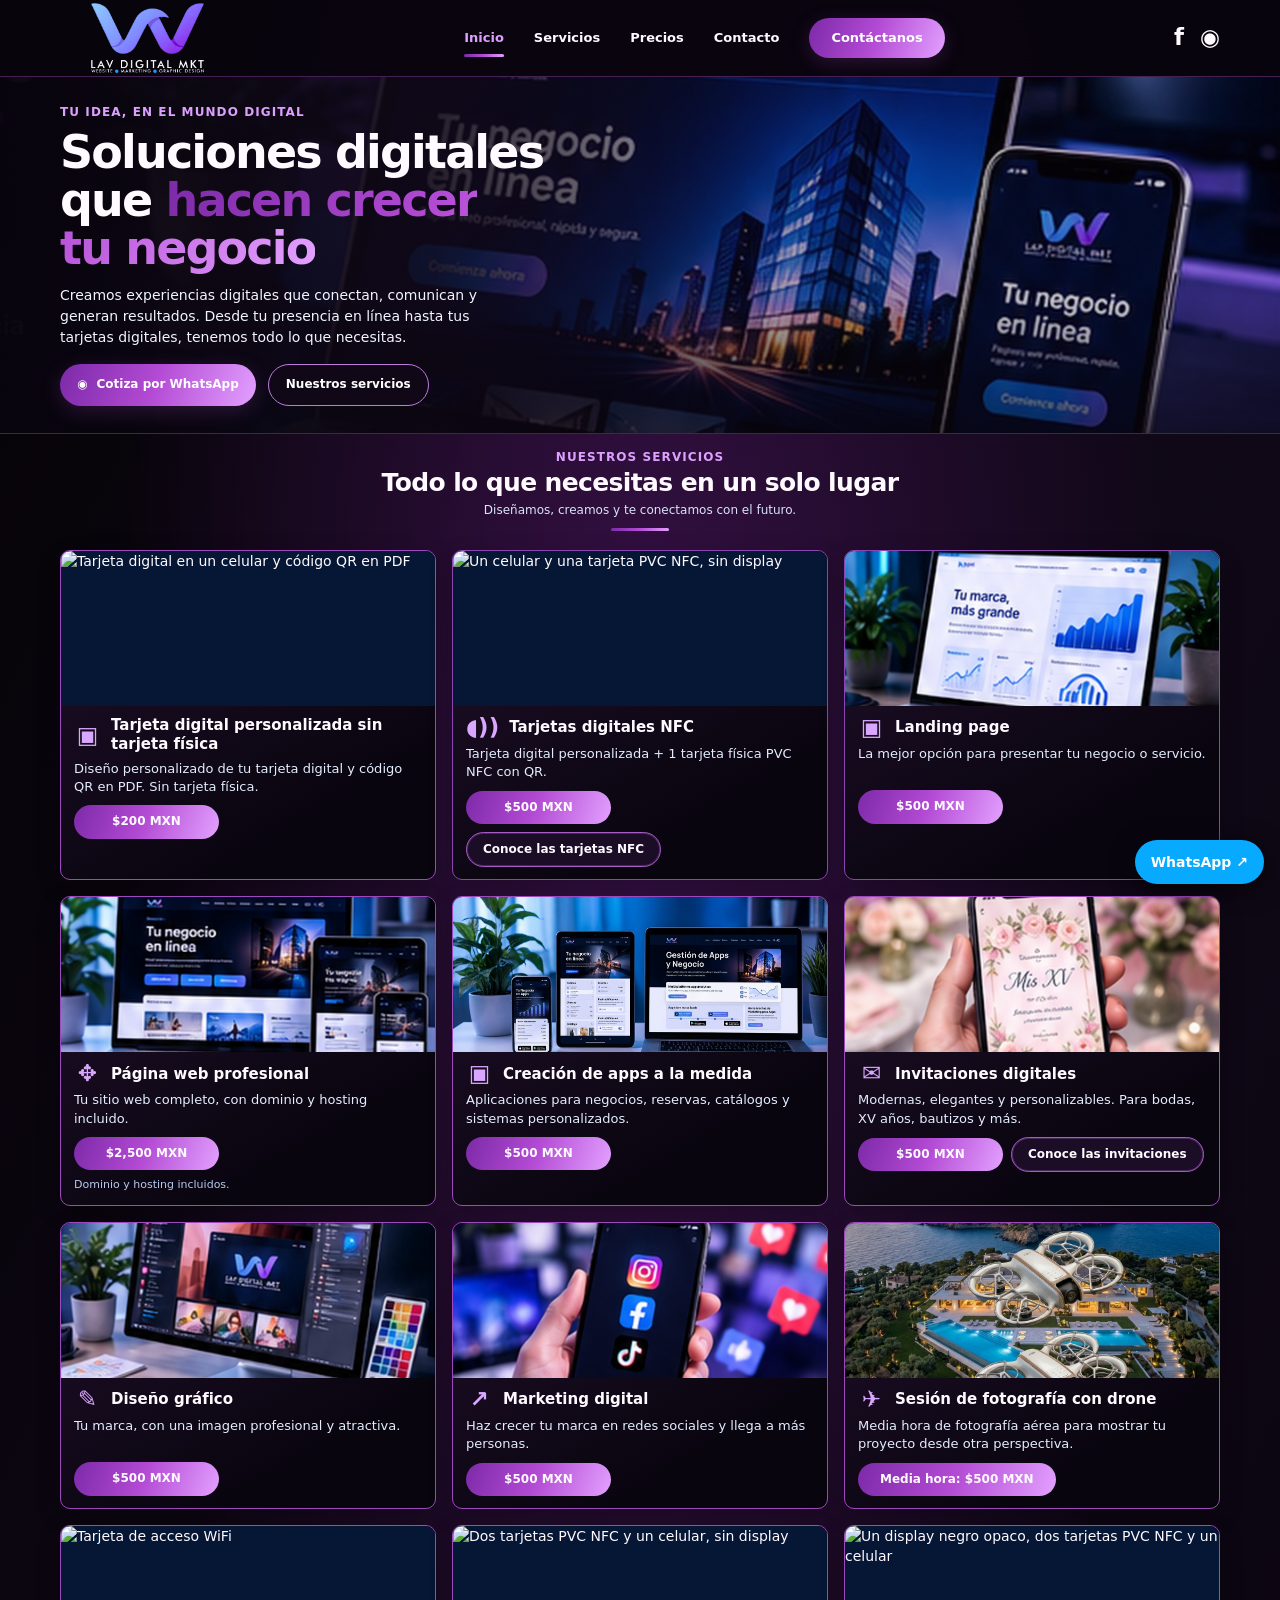
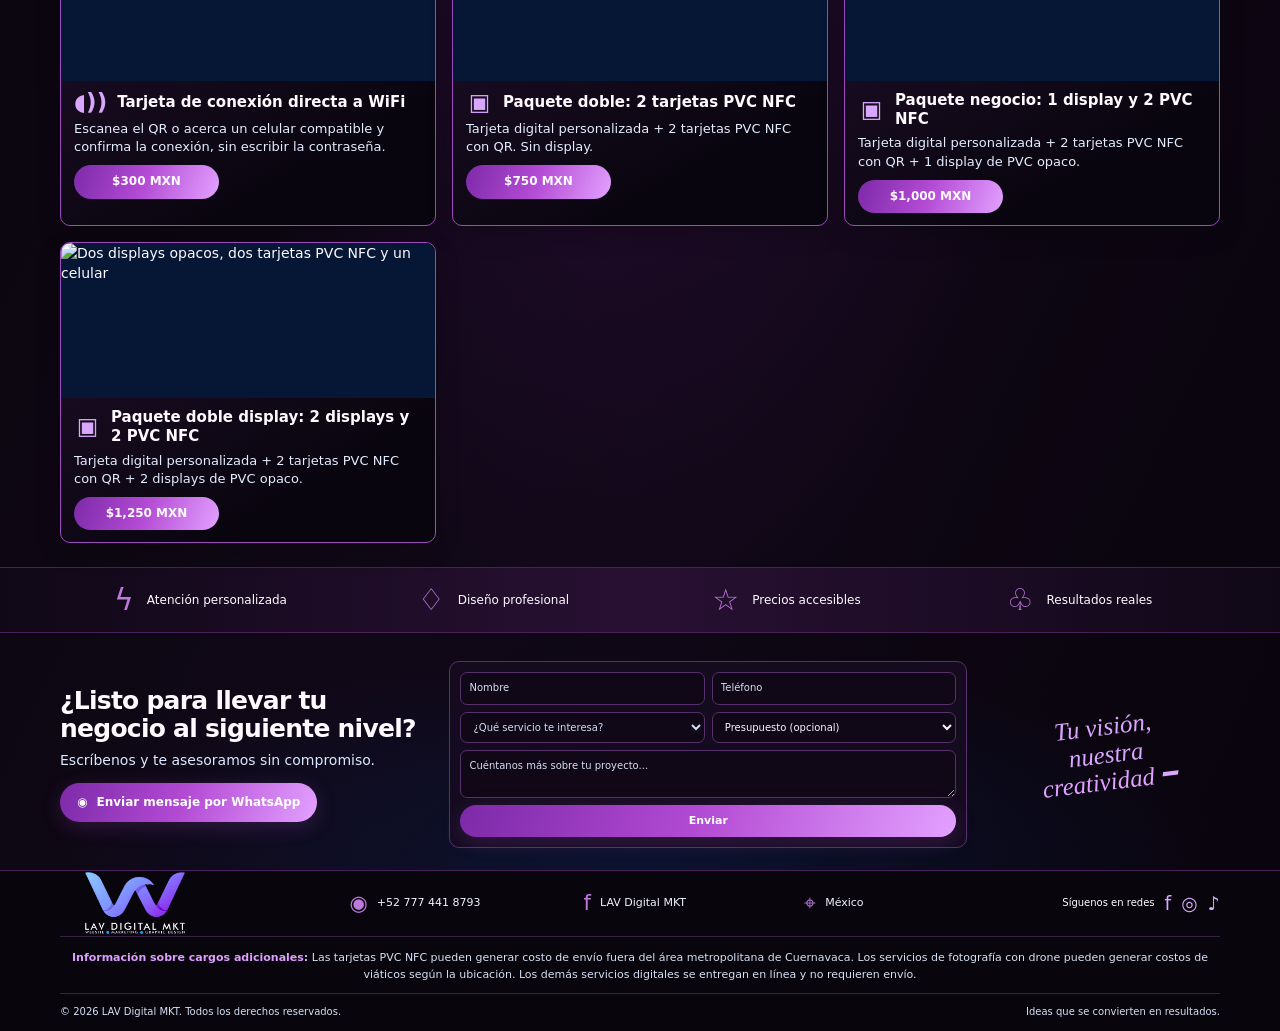
==== index.html @ 0cc1f7dd "Sincronizar cinco paquetes NFC y nuevas fotografías de LAV Digital MKT" ====
<!doctype html>
<html lang="es">
<head>
<meta charset="utf-8">
<meta name="viewport" content="width=device-width,initial-scale=1">
<meta name="theme-color" content="#08050d">
<meta name="description" content="LAV Digital MKT: tarjetas digitales NFC, landing pages, páginas web, invitaciones digitales, diseño gráfico y marketing digital.">
<title>LAV Digital MKT | Soluciones digitales</title>
<style>
:root{--bg:#08050d;--bg2:#160b20;--cyan:#d9a7ff;--blue:#9b4dce;--purple:#c026d3;--white:#fffaff;--muted:#eadcf2;--line:#56316b;--grad:linear-gradient(110deg,#7c2aa8 0%,#b34ad4 48%,#e3a1ff 100%)}
*{box-sizing:border-box}html{scroll-behavior:smooth;scroll-padding-top:88px}body{margin:0;color:var(--white);background:radial-gradient(ellipse at 50% 28%,#351044 0,transparent 58%),linear-gradient(115deg,#050307,#100817 56%,#09040d);font-family:Inter,ui-sans-serif,system-ui,-apple-system,BlinkMacSystemFont,"Segoe UI",Arial,sans-serif;font-size:14px;line-height:1.45}a{color:inherit;text-decoration:none}button,input,select,textarea{font:inherit}.wrap{width:min(1160px,calc(100% - 40px));margin-inline:auto}
header{height:77px;position:sticky;top:0;z-index:30;background:#09050df2;border-bottom:1px solid #452052;backdrop-filter:blur(16px)}.nav{height:100%;display:flex;align-items:center;justify-content:space-between;gap:20px}.brand{width:175px;height:70px;display:flex;align-items:center;flex-shrink:0}.brand img{width:100%;height:100%;object-fit:contain}.nav-links{display:flex;align-items:center;gap:30px;font-weight:650;font-size:13px}.nav-links>a:not(.cta){padding:11px 0;position:relative}.nav-links>a:not(.cta):hover,.nav-links>a.active{color:#dda0ff}.nav-links>a.active:after{content:"";height:3px;position:absolute;left:0;right:0;bottom:1px;border-radius:3px;background:var(--grad)}.social-head{display:flex;align-items:center;gap:16px;font-size:23px;font-weight:800}.cta{border:0;display:inline-flex;align-items:center;justify-content:center;gap:9px;border-radius:30px;padding:11px 22px;background:var(--grad);color:white;font-weight:760;white-space:nowrap;box-shadow:0 5px 20px #a34ac438;cursor:pointer;transition:transform .18s,filter .18s}.cta:hover{filter:brightness(1.13);transform:translateY(-1px)}.cta.outline{background:#100817;border:1px solid #bd79dc;box-shadow:none}.menu-toggle{display:none;background:transparent;border:1px solid #274a81;color:white;border-radius:9px;padding:7px 11px;font-size:22px;cursor:pointer}
.hero{min-height:347px;border-bottom:1px solid #482052;background:linear-gradient(90deg,#08040df9 0%,#100817e8 34%,#10081755 59%,#10081720 100%),url('assets/servicios/hero-dispositivos.jpg') center 48%/cover no-repeat;position:relative;overflow:hidden}.hero:after{content:"";position:absolute;inset:0;pointer-events:none;background:linear-gradient(0deg,#08040d99,transparent 38%)}.hero-inner{min-height:347px;display:flex;align-items:center;position:relative;z-index:1}.hero-copy{width:44%;padding:27px 0}.eyebrow{color:#dda0ff;font-size:12px;letter-spacing:.09em;font-weight:820;text-transform:uppercase}.hero h1{font-size:clamp(34px,3.8vw,46px);line-height:1.035;letter-spacing:-.04em;margin:8px 0 13px;font-weight:850}.gradient{background:var(--grad);-webkit-background-clip:text;background-clip:text;color:transparent}.hero p{font-size:14px;line-height:1.48;max-width:440px;margin:0 0 17px;color:#f1f5ff}.hero-actions{display:flex;gap:12px;flex-wrap:wrap}.hero-actions .cta{font-size:12px;padding:11px 17px}
.services{padding:15px 0 24px}.section-head{text-align:center;margin:0 auto 19px}.section-head .eyebrow{font-size:12px}.section-head h2{font-size:25px;line-height:1.15;margin:3px 0 4px;letter-spacing:-.025em}.section-head p{margin:0;color:#d9e4f8;font-size:12px}.accent-line{height:3px;width:58px;background:var(--grad);border-radius:4px;margin:9px auto 0}.cards{display:grid;grid-template-columns:repeat(3,minmax(0,1fr));gap:16px}.service-card{border:1px solid #9d48bd;border-radius:10px;overflow:hidden;background:linear-gradient(150deg,#21102b,#09050f 75%);box-shadow:0 8px 25px #0003;min-width:0;transition:transform .2s,border-color .2s}.service-card:nth-child(2),.service-card:nth-child(3){border-color:#8b45b0}.service-card:hover{transform:translateY(-3px);border-color:#dda0ff}.service-photo{height:155px;overflow:hidden;background:#061735}.service-photo img{width:100%;height:100%;object-fit:cover;display:block}.service-content{padding:10px 13px 12px}.service-card h3{font-size:15px;line-height:1.25;margin:0 0 6px;display:flex;align-items:center;gap:10px}.service-icon{color:#d9a7ff;font-size:23px;line-height:1;min-width:27px;text-align:center}.service-card p{margin:0 0 9px;font-size:13px;line-height:1.4;color:#e4edff;min-height:36px}.price{display:inline-flex;align-items:center;border-radius:25px;padding:8px 22px;background:var(--grad);font-weight:750;font-size:12px;min-width:145px;justify-content:center}.service-actions{display:flex;align-items:center;gap:8px;flex-wrap:wrap}.price.more{background:#1b0d26;border:1px solid #a65bc5;box-shadow:inset 0 0 0 1px #a65bc555;min-width:0;padding:8px 16px}.price.more:hover{background:#351344}.service-detail{font-size:11px;color:#b7c9ed;margin-top:7px}.service-detail a{color:#dda0ff;text-decoration:underline;text-underline-offset:3px}.service-detail a:hover{color:#fff}
.benefits{border-top:1px solid #48205a;border-bottom:1px solid #48205a;background:linear-gradient(90deg,#100817,#281033,#100817);padding:17px 0}.benefit-row{display:grid;grid-template-columns:repeat(4,1fr);gap:12px}.benefit{display:flex;align-items:center;justify-content:center;gap:13px;font-size:12px}.benefit-icon{font-size:30px;color:#bd79dc;line-height:1}
.contact{padding:28px 0 22px;background:radial-gradient(ellipse at 50% 100%,#09265a66,transparent 65%)}.contact-grid{display:grid;grid-template-columns:.88fr 1.25fr .55fr;gap:25px;align-items:center}.contact-copy h2{font-size:25px;line-height:1.1;letter-spacing:-.03em;margin:0 0 8px}.contact-copy p{margin:0 0 12px;color:#dce8ff}.contact-copy .cta{font-size:12px;padding:11px 17px}.lead-form{border:1px solid #59316b;background:#160b20e8;padding:10px;border-radius:10px;display:grid;grid-template-columns:1fr 1fr;gap:7px}.lead-form input,.lead-form select,.lead-form textarea{min-width:0;width:100%;background:#100817;border:1px solid #56316b;color:#f6f8ff;border-radius:7px;padding:8px;font-size:10px;outline:none}.lead-form input::placeholder,.lead-form textarea::placeholder{color:#d3def4}.lead-form select:invalid{color:#d3def4}.lead-form select option{background:#06132b;color:white}.lead-form textarea{grid-column:1/-1;min-height:48px;resize:vertical}.lead-form button{grid-column:1/-1;border:0;cursor:pointer;font-size:11px;padding:8px}.script-note{font-family:"Segoe Print","Comic Sans MS",cursive;font-style:italic;color:#d9a7ff;font-size:25px;line-height:1.1;text-align:center;transform:rotate(-7deg)}.script-note span{color:#e3a1ff}.footer{border-top:1px solid #48205a;background:#08050d}.footer-main{min-height:65px;display:grid;grid-template-columns:1.15fr 1fr 1fr .8fr 1.4fr;gap:12px;align-items:center}.footer .brand{width:150px;height:62px}.foot-item{display:flex;align-items:center;justify-content:center;gap:9px;font-size:11px;color:#f0f4ff}.foot-icon{font-size:21px;color:#bd79dc}.socials{display:flex;align-items:center;justify-content:flex-end;gap:10px;font-size:19px;color:#d9a7ff}.socials small{font-size:10px;color:#fff}.copyright{border-top:1px solid #392044;min-height:38px;display:flex;align-items:center;justify-content:space-between;gap:15px;font-size:10px;color:#d6e0f4}.delivery-note{border-top:1px solid #392044;padding:12px 0 10px;text-align:center;color:#d6e0f4;font-size:11px;line-height:1.55}.delivery-note strong{color:#dda0ff}.wa-float{position:fixed;right:16px;bottom:16px;z-index:20;border-radius:28px;padding:12px 16px;background:#08aaff;color:#fff;font-weight:800;box-shadow:0 5px 25px #0008}
@media(min-width:1400px){.hero,.hero-inner{min-height:390px}.service-photo{height:180px}.service-content{padding:12px 15px 14px}}
@media(max-width:850px){.nav-links{gap:15px}.social-head{display:none}.hero-copy{width:56%}.contact-grid{grid-template-columns:1fr 1.2fr}.script-note{display:none}.footer-main{grid-template-columns:1fr 1fr 1fr}.footer-main .brand{grid-column:1/-1;justify-self:center}.socials{justify-content:center}}
@media(max-width:620px){header{height:68px}.wrap{width:calc(100% - 28px)}.brand{width:145px;height:60px}.menu-toggle{display:block}.nav-links{display:none;position:absolute;top:68px;left:12px;right:12px;padding:15px;background:#160b20;border:1px solid #56316b;border-radius:12px;flex-direction:column;align-items:stretch;gap:5px}.nav-links.open{display:flex}.nav-links>a:not(.cta){padding:9px}.nav-links>a.active:after{display:none}.hero,.hero-inner{min-height:430px}.hero{background-position:61% center}.hero:before{content:"";position:absolute;inset:0;background:linear-gradient(90deg,#08040df7 0%,#100817dc 62%,#10081780)}.hero-copy{width:100%;padding:35px 0}.hero h1{font-size:37px;max-width:390px}.hero p{max-width:380px}.hero-actions .cta{padding:11px 15px;font-size:12px}.services{padding-top:20px}.section-head h2{font-size:23px}.cards{grid-template-columns:1fr;gap:14px}.service-photo{height:205px}.service-card p{min-height:0}.benefit-row{grid-template-columns:1fr 1fr;row-gap:18px}.benefit{justify-content:flex-start;font-size:11px}.contact-grid{grid-template-columns:1fr;gap:18px}.contact-copy h2{font-size:27px}.lead-form{padding:10px}.footer-main{grid-template-columns:1fr 1fr;padding:12px 0}.footer .brand{grid-column:1/-1}.foot-item{justify-content:flex-start}.socials{grid-column:1/-1;justify-content:flex-start}.delivery-note{text-align:left;font-size:10px}.copyright{padding:10px 0;align-items:flex-start;flex-direction:column;gap:5px}.wa-float{right:10px;bottom:10px}}
@media(prefers-reduced-motion:reduce){html{scroll-behavior:auto}*,*:before,*:after{transition:none!important}}
</style>
</head>
<body>
<header><div class="wrap nav">
<a class="brand" href="#inicio" aria-label="LAV Digital MKT, inicio"><img src="assets/logo-lav-digital.png" alt="LAV Digital MKT"></a>
<nav class="nav-links" id="navLinks" aria-label="Navegación principal"><a class="active" href="#inicio">Inicio</a><a href="#servicios">Servicios</a><a href="#precios">Precios</a><a href="#contacto">Contacto</a><a class="cta" href="https://wa.me/527774418793?text=Hola%20LAV%20Digital%20MKT%2C%20quiero%20informaci%C3%B3n." target="_blank" rel="noopener">Contáctanos</a></nav>
<div class="social-head" aria-label="Redes sociales"><span aria-hidden="true">f</span><span aria-hidden="true">◉</span></div><button class="menu-toggle" id="menuToggle" aria-label="Abrir menú" aria-expanded="false">☰</button>
</div></header>
<main>
<section class="hero" id="inicio"><div class="wrap hero-inner"><div class="hero-copy"><div class="eyebrow">TU IDEA, EN EL MUNDO DIGITAL</div><h1>Soluciones digitales<br>que <span class="gradient">hacen crecer<br>tu negocio</span></h1><p>Creamos experiencias digitales que conectan, comunican y generan resultados. Desde tu presencia en línea hasta tus tarjetas digitales, tenemos todo lo que necesitas.</p><div class="hero-actions"><a class="cta" href="https://wa.me/527774418793?text=Hola%2C%20quiero%20cotizar%20por%20WhatsApp." target="_blank" rel="noopener"><span aria-hidden="true">◉</span> Cotiza por WhatsApp</a><a class="cta outline" href="#servicios">Nuestros servicios</a></div></div></div></section>
<section class="services" id="servicios"><div class="wrap"><div class="section-head"><div class="eyebrow">NUESTROS SERVICIOS</div><h2>Todo lo que necesitas en un solo lugar</h2><p>Diseñamos, creamos y te conectamos con el futuro.</p><div class="accent-line"></div></div>
<div class="cards" id="precios">
<article class="service-card"><div class="service-photo"><img src="/NFC-Landingpage/assets/servicios/paquetes/digital.webp" alt="Tarjeta digital en un celular y código QR en PDF" loading="lazy"></div><div class="service-content"><h3><span class="service-icon">▣</span>Tarjeta digital personalizada sin tarjeta física</h3><p>Diseño personalizado de tu tarjeta digital y código QR en PDF. Sin tarjeta física.</p><a class="price" href="https://wa.me/527774418793?text=Hola%2C%20quiero%20contratar%20Tarjeta%20digital%20personalizada%20sin%20tarjeta%20f%C3%ADsica%20de%20%24200%20MXN.%20Dise%C3%B1o%20personalizado%20de%20tu%20tarjeta%20digital%20y%20c%C3%B3digo%20QR%20en%20PDF.%20Sin%20tarjeta%20f%C3%ADsica." target="_blank" rel="noopener">$200 MXN</a></div></article>
<article class="service-card"><div class="service-photo"><img src="/NFC-Landingpage/assets/servicios/paquetes/individual.webp" alt="Un celular y una tarjeta PVC NFC, sin display" loading="lazy"></div><div class="service-content"><h3><span class="service-icon">◖))</span>Tarjetas digitales NFC</h3><p>Tarjeta digital personalizada + 1 tarjeta física PVC NFC con QR.</p><div class="service-actions"><a class="price" href="https://wa.me/527774418793?text=Hola%2C%20quiero%20contratar%20Tarjetas%20digitales%20NFC%20de%20%24500%20MXN.%20Tarjeta%20digital%20personalizada%20%2B%201%20tarjeta%20f%C3%ADsica%20PVC%20NFC%20con%20QR." target="_blank" rel="noopener">$500 MXN</a><a class="price more" href="https://lavdigitalmkt.com/NFC-Landingpage/" target="_blank" rel="noopener">Conoce las tarjetas NFC</a></div></div></article>
<article class="service-card"><div class="service-photo"><img src="assets/servicios/landing-page.jpg" alt="Laptop con dashboard de estadísticas y gráficas" loading="lazy"></div><div class="service-content"><h3><span class="service-icon">▣</span>Landing page</h3><p>La mejor opción para presentar tu negocio o servicio.</p><a class="price" href="https://wa.me/527774418793?text=Hola%2C%20quiero%20cotizar%20una%20landing%20page." target="_blank" rel="noopener">$500 MXN</a></div></article>
<article class="service-card"><div class="service-photo"><img src="assets/servicios/pagina-web.jpg" alt="Sitio web profesional mostrado en computadora, tableta y teléfono" loading="lazy"></div><div class="service-content"><h3><span class="service-icon">✥</span>Página web profesional</h3><p>Tu sitio web completo, con dominio y hosting incluido.</p><a class="price" href="https://wa.me/527774418793?text=Hola%2C%20quiero%20cotizar%20una%20pagina%20web%20profesional." target="_blank" rel="noopener">$2,500 MXN</a><div class="service-detail">Dominio y hosting incluidos.</div></div></article>
<article class="service-card"><div class="service-photo"><img src="assets/servicios/apps.jpg" alt="Aplicación móvil personalizada para negocios y proyectos" loading="lazy"></div><div class="service-content"><h3><span class="service-icon">▣</span>Creación de apps a la medida</h3><p>Aplicaciones para negocios, reservas, catálogos y sistemas personalizados.</p><a class="price" href="https://wa.me/527774418793?text=Hola%2C%20quiero%20cotizar%20una%20app%20a%20la%20medida." target="_blank" rel="noopener">$500 MXN</a></div></article>
<article class="service-card"><div class="service-photo"><img src="assets/servicios/invitaciones.jpg" alt="Invitación digital de XV años en una pantalla de celular con motivos florales" loading="lazy"></div><div class="service-content"><h3><span class="service-icon">✉</span>Invitaciones digitales</h3><p>Modernas, elegantes y personalizables. Para bodas, XV años, bautizos y más.</p><div class="service-actions"><a class="price" href="https://wa.me/527774418793?text=Hola%2C%20quiero%20una%20invitacion%20digital." target="_blank" rel="noopener">$500 MXN</a><a class="price more" href="https://lavdigitalmkt.com/NFC-Landingpage/" target="_blank" rel="noopener">Conoce las invitaciones</a></div></div></article>
<article class="service-card"><div class="service-photo"><img src="assets/servicios/diseno-grafico.jpg" alt="Diseñador trabajando en piezas gráficas en una computadora" loading="lazy"></div><div class="service-content"><h3><span class="service-icon">✎</span>Diseño gráfico</h3><p>Tu marca, con una imagen profesional y atractiva.</p><a class="price" href="https://wa.me/527774418793?text=Hola%2C%20quiero%20cotizar%20diseno%20grafico." target="_blank" rel="noopener">$500 MXN</a></div></article>
<article class="service-card"><div class="service-photo"><img src="assets/servicios/marketing-digital.jpg" alt="Aplicaciones de redes sociales vistas en un teléfono móvil" loading="lazy"></div><div class="service-content"><h3><span class="service-icon">↗</span>Marketing digital</h3><p>Haz crecer tu marca en redes sociales y llega a más personas.</p><a class="price" href="https://wa.me/527774418793?text=Hola%2C%20quiero%20informacion%20sobre%20marketing%20digital." target="_blank" rel="noopener">$500 MXN</a></div></article>
<article class="service-card"><div class="service-photo"><img src="assets/servicios/DRONE.jpg" alt="Fotografía aérea capturada con drone" loading="lazy"></div><div class="service-content"><h3><span class="service-icon">✈</span>Sesión de fotografía con drone</h3><p>Media hora de fotografía aérea para mostrar tu proyecto desde otra perspectiva.</p><a class="price" href="https://wa.me/527774418793?text=Hola%2C%20quiero%20cotizar%20una%20sesion%20de%20fotografia%20con%20drone." target="_blank" rel="noopener">Media hora: $500 MXN</a></div></article>
<article class="service-card"><div class="service-photo"><img src="/NFC-Landingpage/assets/servicios/wifi.jpg" alt="Tarjeta de acceso WiFi" loading="lazy"></div><div class="service-content"><h3><span class="service-icon">◖))</span>Tarjeta de conexión directa a WiFi</h3><p>Escanea el QR o acerca un celular compatible y confirma la conexión, sin escribir la contraseña.</p><a class="price" href="https://wa.me/527774418793?text=Hola%2C%20quiero%20la%20tarjeta%20de%20conexi%C3%B3n%20directa%20a%20WiFi%20de%20%24300%20MXN." target="_blank" rel="noopener">$300 MXN</a></div></article>
<article class="service-card"><div class="service-photo"><img src="/NFC-Landingpage/assets/servicios/paquetes/doble.webp" alt="Dos tarjetas PVC NFC y un celular, sin display" loading="lazy"></div><div class="service-content"><h3><span class="service-icon">▣</span>Paquete doble: 2 tarjetas PVC NFC</h3><p>Tarjeta digital personalizada + 2 tarjetas PVC NFC con QR. Sin display.</p><a class="price" href="https://wa.me/527774418793?text=Hola%2C%20quiero%20contratar%20Paquete%20doble%3A%202%20tarjetas%20PVC%20NFC%20de%20%24750%20MXN.%20Tarjeta%20digital%20personalizada%20%2B%202%20tarjetas%20PVC%20NFC%20con%20QR.%20Sin%20display." target="_blank" rel="noopener">$750 MXN</a></div></article>
<article class="service-card"><div class="service-photo"><img src="/NFC-Landingpage/assets/servicios/paquetes/negocio.webp" alt="Un display negro opaco, dos tarjetas PVC NFC y un celular" loading="lazy"></div><div class="service-content"><h3><span class="service-icon">▣</span>Paquete negocio: 1 display y 2 PVC NFC</h3><p>Tarjeta digital personalizada + 2 tarjetas PVC NFC con QR + 1 display de PVC opaco.</p><a class="price" href="https://wa.me/527774418793?text=Hola%2C%20quiero%20contratar%20Paquete%20negocio%3A%201%20display%20y%202%20PVC%20NFC%20de%20%241%2C000%20MXN.%20Tarjeta%20digital%20personalizada%20%2B%202%20tarjetas%20PVC%20NFC%20con%20QR%20%2B%201%20display%20de%20PVC%20opaco." target="_blank" rel="noopener">$1,000 MXN</a></div></article>
<article class="service-card"><div class="service-photo"><img src="/NFC-Landingpage/assets/servicios/paquetes/doble-display.webp" alt="Dos displays opacos, dos tarjetas PVC NFC y un celular" loading="lazy"></div><div class="service-content"><h3><span class="service-icon">▣</span>Paquete doble display: 2 displays y 2 PVC NFC</h3><p>Tarjeta digital personalizada + 2 tarjetas PVC NFC con QR + 2 displays de PVC opaco.</p><a class="price" href="https://wa.me/527774418793?text=Hola%2C%20quiero%20contratar%20Paquete%20doble%20display%3A%202%20displays%20y%202%20PVC%20NFC%20de%20%241%2C250%20MXN.%20Tarjeta%20digital%20personalizada%20%2B%202%20tarjetas%20PVC%20NFC%20con%20QR%20%2B%202%20displays%20de%20PVC%20opaco." target="_blank" rel="noopener">$1,250 MXN</a></div></article>
</div></div></section>
<section class="benefits" aria-label="Ventajas de LAV Digital MKT"><div class="wrap benefit-row"><div class="benefit"><span class="benefit-icon">ϟ</span>Atención personalizada</div><div class="benefit"><span class="benefit-icon">♢</span>Diseño profesional</div><div class="benefit"><span class="benefit-icon">☆</span>Precios accesibles</div><div class="benefit"><span class="benefit-icon">♧</span>Resultados reales</div></div></section>
<section class="contact" id="contacto"><div class="wrap contact-grid"><div class="contact-copy"><h2>¿Listo para llevar tu negocio al siguiente nivel?</h2><p>Escríbenos y te asesoramos sin compromiso.</p><a class="cta" href="https://wa.me/527774418793?text=Hola%20LAV%20Digital%20MKT%2C%20quiero%20informaci%C3%B3n." target="_blank" rel="noopener"><span aria-hidden="true">◉</span> Enviar mensaje por WhatsApp</a></div>
<form class="lead-form" id="leadForm"><input name="nombre" placeholder="Nombre" aria-label="Nombre" autocomplete="name" required><input name="telefono" placeholder="Teléfono" aria-label="Teléfono" autocomplete="tel" required><select name="servicio" aria-label="Servicio que te interesa" required><option value="">¿Qué servicio te interesa?</option><option>Tarjeta digital personalizada sin tarjeta física</option><option>Tarjetas digitales NFC</option><option>Tarjeta de conexión directa a WiFi</option><option>Paquete doble: 2 tarjetas PVC NFC</option><option>Paquete negocio: 1 display y 2 PVC NFC</option><option>Paquete doble display: 2 displays y 2 PVC NFC</option><option>Landing page</option><option>Página web profesional</option><option>Creación de apps a la medida</option><option>Invitaciones digitales</option><option>Diseño gráfico</option><option>Marketing digital</option><option>Sesión de fotografía con drone</option></select><select name="presupuesto" aria-label="Presupuesto aproximado"><option value="">Presupuesto (opcional)</option><option>Menos de $500 MXN</option><option>$500–$1,500 MXN</option><option>$1,500–$3,000 MXN</option><option>Más de $3,000 MXN</option></select><textarea name="mensaje" placeholder="Cuéntanos más sobre tu proyecto..." aria-label="Mensaje"></textarea><button class="cta" type="submit">Enviar</button></form><div class="script-note">Tu visión,<br>nuestra<br><span>creatividad</span> ━</div></div></section>
</main>
<footer class="footer"><div class="wrap footer-main"><a class="brand" href="#inicio" aria-label="Volver al inicio"><img src="assets/logo-lav-digital.png" alt="LAV Digital MKT"></a><div class="foot-item"><span class="foot-icon">◉</span>+52 777 441 8793</div><div class="foot-item"><span class="foot-icon">f</span>LAV Digital MKT</div><div class="foot-item"><span class="foot-icon">⌖</span>México</div><div class="socials"><small>Síguenos en redes</small><span>f</span><span>◎</span><span>♪</span></div></div><div class="wrap delivery-note"><strong>Información sobre cargos adicionales:</strong> Las tarjetas PVC NFC pueden generar costo de envío fuera del área metropolitana de Cuernavaca. Los servicios de fotografía con drone pueden generar costos de viáticos según la ubicación. Los demás servicios digitales se entregan en línea y no requieren envío.</div><div class="wrap copyright"><span>© <span id="year"></span> LAV Digital MKT. Todos los derechos reservados.</span><span>Ideas que se convierten en resultados.</span></div></footer>
<a class="wa-float" href="https://wa.me/527774418793?text=Hola%20LAV%20Digital%20MKT." target="_blank" rel="noopener">WhatsApp ↗</a>
<script>
const toggle=document.getElementById('menuToggle');const nav=document.getElementById('navLinks');toggle.addEventListener('click',()=>{const open=nav.classList.toggle('open');toggle.setAttribute('aria-expanded',String(open));toggle.textContent=open?'×':'☰'});nav.querySelectorAll('a').forEach(a=>a.addEventListener('click',()=>{nav.classList.remove('open');toggle.setAttribute('aria-expanded','false');toggle.textContent='☰'}));document.getElementById('year').textContent=new Date().getFullYear();document.getElementById('leadForm').addEventListener('submit',e=>{e.preventDefault();const f=new FormData(e.currentTarget);const message=`Hola LAV Digital MKT. Mi nombre es ${f.get('nombre')}; mi teléfono es ${f.get('telefono')}. Me interesa: ${f.get('servicio')}. Presupuesto: ${f.get('presupuesto')||'Por definir'}. Proyecto: ${f.get('mensaje')||'Quiero más información'}`;window.open('https://wa.me/527774418793?text='+encodeURIComponent(message),'_blank','noopener')});
</script>
</body></html>
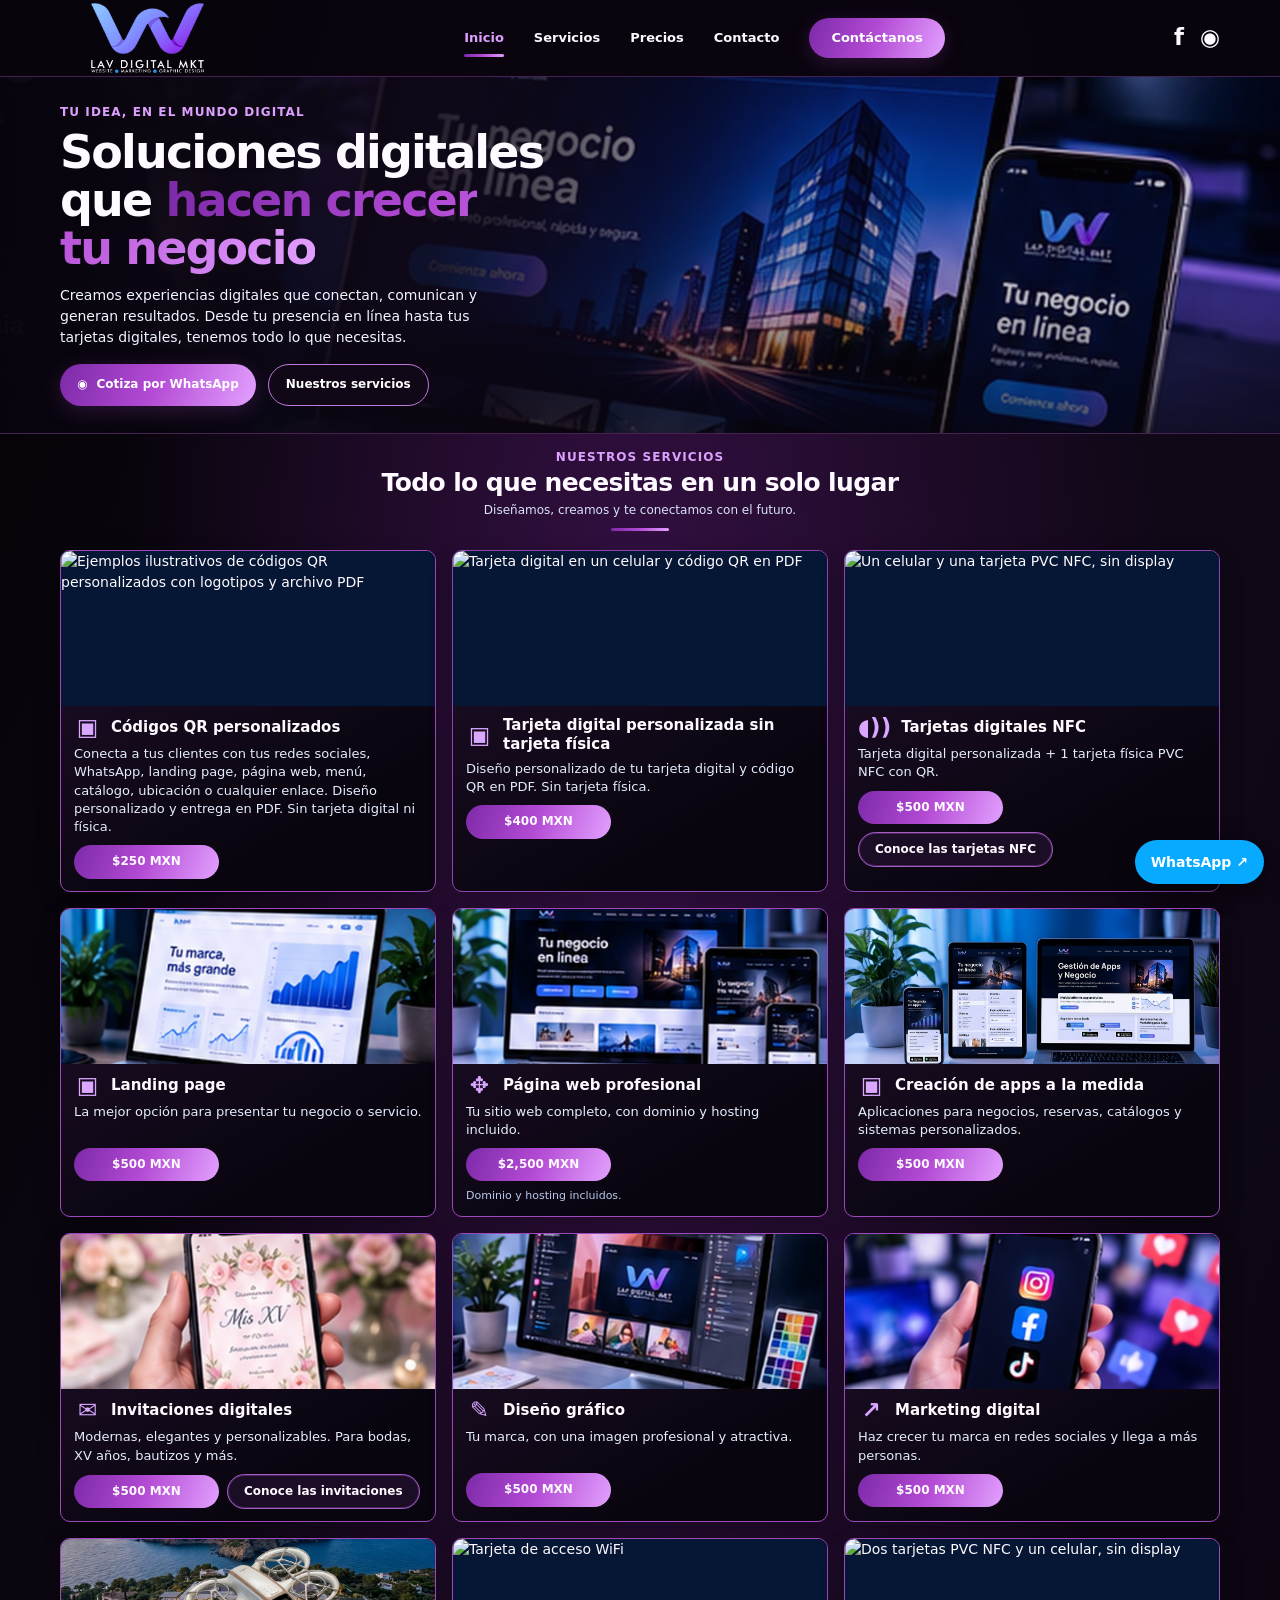
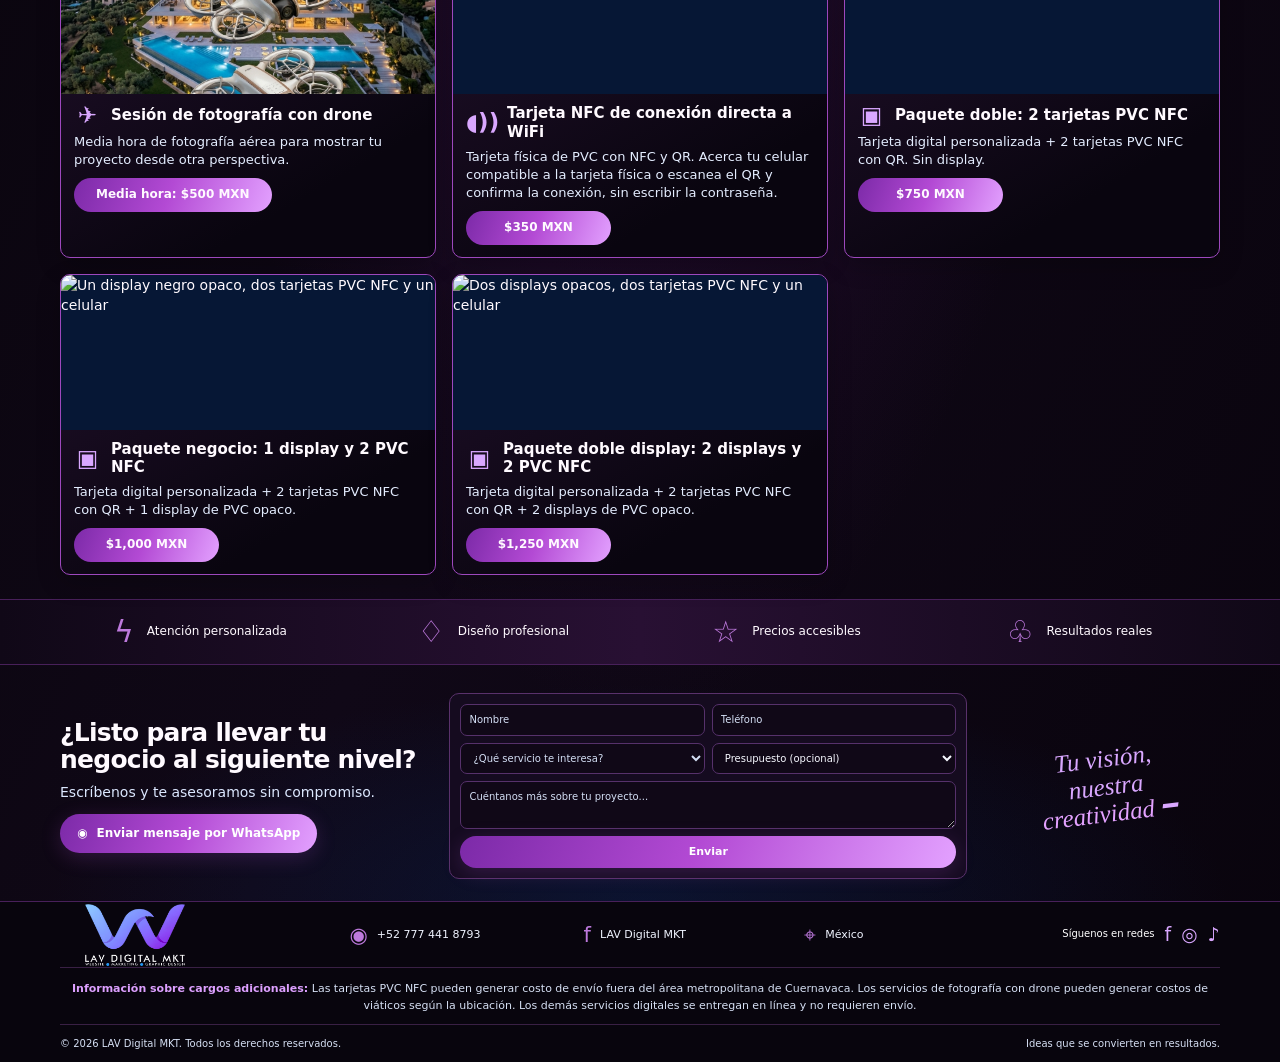
==== commit 40e13bdc: "Actualizar QR personalizado a 250, tarjeta WiFi NFC a 350 y tarjeta digital a 400 MXN" ====
--- a/index.html
+++ b/index.html
@@ -30,7 +30,8 @@
 <section class="hero" id="inicio"><div class="wrap hero-inner"><div class="hero-copy"><div class="eyebrow">TU IDEA, EN EL MUNDO DIGITAL</div><h1>Soluciones digitales<br>que <span class="gradient">hacen crecer<br>tu negocio</span></h1><p>Creamos experiencias digitales que conectan, comunican y generan resultados. Desde tu presencia en línea hasta tus tarjetas digitales, tenemos todo lo que necesitas.</p><div class="hero-actions"><a class="cta" href="https://wa.me/527774418793?text=Hola%2C%20quiero%20cotizar%20por%20WhatsApp." target="_blank" rel="noopener"><span aria-hidden="true">◉</span> Cotiza por WhatsApp</a><a class="cta outline" href="#servicios">Nuestros servicios</a></div></div></div></section>
 <section class="services" id="servicios"><div class="wrap"><div class="section-head"><div class="eyebrow">NUESTROS SERVICIOS</div><h2>Todo lo que necesitas en un solo lugar</h2><p>Diseñamos, creamos y te conectamos con el futuro.</p><div class="accent-line"></div></div>
 <div class="cards" id="precios">
-<article class="service-card"><div class="service-photo"><img src="/NFC-Landingpage/assets/servicios/paquetes/digital.webp" alt="Tarjeta digital en un celular y código QR en PDF" loading="lazy"></div><div class="service-content"><h3><span class="service-icon">▣</span>Tarjeta digital personalizada sin tarjeta física</h3><p>Diseño personalizado de tu tarjeta digital y código QR en PDF. Sin tarjeta física.</p><a class="price" href="https://wa.me/527774418793?text=Hola%2C%20quiero%20contratar%20Tarjeta%20digital%20personalizada%20sin%20tarjeta%20f%C3%ADsica%20de%20%24200%20MXN.%20Dise%C3%B1o%20personalizado%20de%20tu%20tarjeta%20digital%20y%20c%C3%B3digo%20QR%20en%20PDF.%20Sin%20tarjeta%20f%C3%ADsica." target="_blank" rel="noopener">$200 MXN</a></div></article>
+<article class="service-card"><div class="service-photo"><img src="/NFC-Landingpage/assets/servicios/paquetes/qr-personalizado.svg" alt="Ejemplos ilustrativos de códigos QR personalizados con logotipos y archivo PDF" loading="lazy"></div><div class="service-content"><h3><span class="service-icon">▣</span>Códigos QR personalizados</h3><p>Conecta a tus clientes con tus redes sociales, WhatsApp, landing page, página web, menú, catálogo, ubicación o cualquier enlace. Diseño personalizado y entrega en PDF. Sin tarjeta digital ni física.</p><a class="price" href="https://wa.me/527774418793?text=Hola%2C%20quiero%20un%20c%C3%B3digo%20QR%20personalizado%20con%20dise%C3%B1o%20y%20entrega%20en%20PDF%20por%20%24250%20MXN." target="_blank" rel="noopener">$250 MXN</a></div></article>
+<article class="service-card"><div class="service-photo"><img src="/NFC-Landingpage/assets/servicios/paquetes/digital.webp" alt="Tarjeta digital en un celular y código QR en PDF" loading="lazy"></div><div class="service-content"><h3><span class="service-icon">▣</span>Tarjeta digital personalizada sin tarjeta física</h3><p>Diseño personalizado de tu tarjeta digital y código QR en PDF. Sin tarjeta física.</p><a class="price" href="https://wa.me/527774418793?text=Hola%2C%20quiero%20contratar%20Tarjeta%20digital%20personalizada%20sin%20tarjeta%20f%C3%ADsica%20de%20%24400%20MXN.%20Dise%C3%B1o%20personalizado%20de%20tu%20tarjeta%20digital%20y%20c%C3%B3digo%20QR%20en%20PDF.%20Sin%20tarjeta%20f%C3%ADsica." target="_blank" rel="noopener">$400 MXN</a></div></article>
 <article class="service-card"><div class="service-photo"><img src="/NFC-Landingpage/assets/servicios/paquetes/individual.webp" alt="Un celular y una tarjeta PVC NFC, sin display" loading="lazy"></div><div class="service-content"><h3><span class="service-icon">◖))</span>Tarjetas digitales NFC</h3><p>Tarjeta digital personalizada + 1 tarjeta física PVC NFC con QR.</p><div class="service-actions"><a class="price" href="https://wa.me/527774418793?text=Hola%2C%20quiero%20contratar%20Tarjetas%20digitales%20NFC%20de%20%24500%20MXN.%20Tarjeta%20digital%20personalizada%20%2B%201%20tarjeta%20f%C3%ADsica%20PVC%20NFC%20con%20QR." target="_blank" rel="noopener">$500 MXN</a><a class="price more" href="https://lavdigitalmkt.com/NFC-Landingpage/" target="_blank" rel="noopener">Conoce las tarjetas NFC</a></div></div></article>
 <article class="service-card"><div class="service-photo"><img src="assets/servicios/landing-page.jpg" alt="Laptop con dashboard de estadísticas y gráficas" loading="lazy"></div><div class="service-content"><h3><span class="service-icon">▣</span>Landing page</h3><p>La mejor opción para presentar tu negocio o servicio.</p><a class="price" href="https://wa.me/527774418793?text=Hola%2C%20quiero%20cotizar%20una%20landing%20page." target="_blank" rel="noopener">$500 MXN</a></div></article>
 <article class="service-card"><div class="service-photo"><img src="assets/servicios/pagina-web.jpg" alt="Sitio web profesional mostrado en computadora, tableta y teléfono" loading="lazy"></div><div class="service-content"><h3><span class="service-icon">✥</span>Página web profesional</h3><p>Tu sitio web completo, con dominio y hosting incluido.</p><a class="price" href="https://wa.me/527774418793?text=Hola%2C%20quiero%20cotizar%20una%20pagina%20web%20profesional." target="_blank" rel="noopener">$2,500 MXN</a><div class="service-detail">Dominio y hosting incluidos.</div></div></article>
@@ -39,14 +40,14 @@
 <article class="service-card"><div class="service-photo"><img src="assets/servicios/diseno-grafico.jpg" alt="Diseñador trabajando en piezas gráficas en una computadora" loading="lazy"></div><div class="service-content"><h3><span class="service-icon">✎</span>Diseño gráfico</h3><p>Tu marca, con una imagen profesional y atractiva.</p><a class="price" href="https://wa.me/527774418793?text=Hola%2C%20quiero%20cotizar%20diseno%20grafico." target="_blank" rel="noopener">$500 MXN</a></div></article>
 <article class="service-card"><div class="service-photo"><img src="assets/servicios/marketing-digital.jpg" alt="Aplicaciones de redes sociales vistas en un teléfono móvil" loading="lazy"></div><div class="service-content"><h3><span class="service-icon">↗</span>Marketing digital</h3><p>Haz crecer tu marca en redes sociales y llega a más personas.</p><a class="price" href="https://wa.me/527774418793?text=Hola%2C%20quiero%20informacion%20sobre%20marketing%20digital." target="_blank" rel="noopener">$500 MXN</a></div></article>
 <article class="service-card"><div class="service-photo"><img src="assets/servicios/DRONE.jpg" alt="Fotografía aérea capturada con drone" loading="lazy"></div><div class="service-content"><h3><span class="service-icon">✈</span>Sesión de fotografía con drone</h3><p>Media hora de fotografía aérea para mostrar tu proyecto desde otra perspectiva.</p><a class="price" href="https://wa.me/527774418793?text=Hola%2C%20quiero%20cotizar%20una%20sesion%20de%20fotografia%20con%20drone." target="_blank" rel="noopener">Media hora: $500 MXN</a></div></article>
-<article class="service-card"><div class="service-photo"><img src="/NFC-Landingpage/assets/servicios/wifi.jpg" alt="Tarjeta de acceso WiFi" loading="lazy"></div><div class="service-content"><h3><span class="service-icon">◖))</span>Tarjeta de conexión directa a WiFi</h3><p>Escanea el QR o acerca un celular compatible y confirma la conexión, sin escribir la contraseña.</p><a class="price" href="https://wa.me/527774418793?text=Hola%2C%20quiero%20la%20tarjeta%20de%20conexi%C3%B3n%20directa%20a%20WiFi%20de%20%24300%20MXN." target="_blank" rel="noopener">$300 MXN</a></div></article>
+<article class="service-card"><div class="service-photo"><img src="/NFC-Landingpage/assets/servicios/wifi.jpg" alt="Tarjeta de acceso WiFi" loading="lazy"></div><div class="service-content"><h3><span class="service-icon">◖))</span>Tarjeta NFC de conexión directa a WiFi</h3><p>Tarjeta física de PVC con NFC y QR. Acerca tu celular compatible a la tarjeta física o escanea el QR y confirma la conexión, sin escribir la contraseña.</p><a class="price" href="https://wa.me/527774418793?text=Hola%2C%20quiero%20la%20tarjeta%20f%C3%ADsica%20PVC%20NFC%20de%20conexi%C3%B3n%20directa%20a%20WiFi%20con%20c%C3%B3digo%20QR%20por%20%24350%20MXN." target="_blank" rel="noopener">$350 MXN</a></div></article>
 <article class="service-card"><div class="service-photo"><img src="/NFC-Landingpage/assets/servicios/paquetes/doble.webp" alt="Dos tarjetas PVC NFC y un celular, sin display" loading="lazy"></div><div class="service-content"><h3><span class="service-icon">▣</span>Paquete doble: 2 tarjetas PVC NFC</h3><p>Tarjeta digital personalizada + 2 tarjetas PVC NFC con QR. Sin display.</p><a class="price" href="https://wa.me/527774418793?text=Hola%2C%20quiero%20contratar%20Paquete%20doble%3A%202%20tarjetas%20PVC%20NFC%20de%20%24750%20MXN.%20Tarjeta%20digital%20personalizada%20%2B%202%20tarjetas%20PVC%20NFC%20con%20QR.%20Sin%20display." target="_blank" rel="noopener">$750 MXN</a></div></article>
 <article class="service-card"><div class="service-photo"><img src="/NFC-Landingpage/assets/servicios/paquetes/negocio.webp" alt="Un display negro opaco, dos tarjetas PVC NFC y un celular" loading="lazy"></div><div class="service-content"><h3><span class="service-icon">▣</span>Paquete negocio: 1 display y 2 PVC NFC</h3><p>Tarjeta digital personalizada + 2 tarjetas PVC NFC con QR + 1 display de PVC opaco.</p><a class="price" href="https://wa.me/527774418793?text=Hola%2C%20quiero%20contratar%20Paquete%20negocio%3A%201%20display%20y%202%20PVC%20NFC%20de%20%241%2C000%20MXN.%20Tarjeta%20digital%20personalizada%20%2B%202%20tarjetas%20PVC%20NFC%20con%20QR%20%2B%201%20display%20de%20PVC%20opaco." target="_blank" rel="noopener">$1,000 MXN</a></div></article>
 <article class="service-card"><div class="service-photo"><img src="/NFC-Landingpage/assets/servicios/paquetes/doble-display.webp" alt="Dos displays opacos, dos tarjetas PVC NFC y un celular" loading="lazy"></div><div class="service-content"><h3><span class="service-icon">▣</span>Paquete doble display: 2 displays y 2 PVC NFC</h3><p>Tarjeta digital personalizada + 2 tarjetas PVC NFC con QR + 2 displays de PVC opaco.</p><a class="price" href="https://wa.me/527774418793?text=Hola%2C%20quiero%20contratar%20Paquete%20doble%20display%3A%202%20displays%20y%202%20PVC%20NFC%20de%20%241%2C250%20MXN.%20Tarjeta%20digital%20personalizada%20%2B%202%20tarjetas%20PVC%20NFC%20con%20QR%20%2B%202%20displays%20de%20PVC%20opaco." target="_blank" rel="noopener">$1,250 MXN</a></div></article>
 </div></div></section>
 <section class="benefits" aria-label="Ventajas de LAV Digital MKT"><div class="wrap benefit-row"><div class="benefit"><span class="benefit-icon">ϟ</span>Atención personalizada</div><div class="benefit"><span class="benefit-icon">♢</span>Diseño profesional</div><div class="benefit"><span class="benefit-icon">☆</span>Precios accesibles</div><div class="benefit"><span class="benefit-icon">♧</span>Resultados reales</div></div></section>
 <section class="contact" id="contacto"><div class="wrap contact-grid"><div class="contact-copy"><h2>¿Listo para llevar tu negocio al siguiente nivel?</h2><p>Escríbenos y te asesoramos sin compromiso.</p><a class="cta" href="https://wa.me/527774418793?text=Hola%20LAV%20Digital%20MKT%2C%20quiero%20informaci%C3%B3n." target="_blank" rel="noopener"><span aria-hidden="true">◉</span> Enviar mensaje por WhatsApp</a></div>
-<form class="lead-form" id="leadForm"><input name="nombre" placeholder="Nombre" aria-label="Nombre" autocomplete="name" required><input name="telefono" placeholder="Teléfono" aria-label="Teléfono" autocomplete="tel" required><select name="servicio" aria-label="Servicio que te interesa" required><option value="">¿Qué servicio te interesa?</option><option>Tarjeta digital personalizada sin tarjeta física</option><option>Tarjetas digitales NFC</option><option>Tarjeta de conexión directa a WiFi</option><option>Paquete doble: 2 tarjetas PVC NFC</option><option>Paquete negocio: 1 display y 2 PVC NFC</option><option>Paquete doble display: 2 displays y 2 PVC NFC</option><option>Landing page</option><option>Página web profesional</option><option>Creación de apps a la medida</option><option>Invitaciones digitales</option><option>Diseño gráfico</option><option>Marketing digital</option><option>Sesión de fotografía con drone</option></select><select name="presupuesto" aria-label="Presupuesto aproximado"><option value="">Presupuesto (opcional)</option><option>Menos de $500 MXN</option><option>$500–$1,500 MXN</option><option>$1,500–$3,000 MXN</option><option>Más de $3,000 MXN</option></select><textarea name="mensaje" placeholder="Cuéntanos más sobre tu proyecto..." aria-label="Mensaje"></textarea><button class="cta" type="submit">Enviar</button></form><div class="script-note">Tu visión,<br>nuestra<br><span>creatividad</span> ━</div></div></section>
+<form class="lead-form" id="leadForm"><input name="nombre" placeholder="Nombre" aria-label="Nombre" autocomplete="name" required><input name="telefono" placeholder="Teléfono" aria-label="Teléfono" autocomplete="tel" required><select name="servicio" aria-label="Servicio que te interesa" required><option value="">¿Qué servicio te interesa?</option><option>Códigos QR personalizados</option><option>Tarjeta digital personalizada sin tarjeta física</option><option>Tarjetas digitales NFC</option><option>Tarjeta NFC de conexión directa a WiFi</option><option>Paquete doble: 2 tarjetas PVC NFC</option><option>Paquete negocio: 1 display y 2 PVC NFC</option><option>Paquete doble display: 2 displays y 2 PVC NFC</option><option>Landing page</option><option>Página web profesional</option><option>Creación de apps a la medida</option><option>Invitaciones digitales</option><option>Diseño gráfico</option><option>Marketing digital</option><option>Sesión de fotografía con drone</option></select><select name="presupuesto" aria-label="Presupuesto aproximado"><option value="">Presupuesto (opcional)</option><option>Menos de $500 MXN</option><option>$500–$1,500 MXN</option><option>$1,500–$3,000 MXN</option><option>Más de $3,000 MXN</option></select><textarea name="mensaje" placeholder="Cuéntanos más sobre tu proyecto..." aria-label="Mensaje"></textarea><button class="cta" type="submit">Enviar</button></form><div class="script-note">Tu visión,<br>nuestra<br><span>creatividad</span> ━</div></div></section>
 </main>
 <footer class="footer"><div class="wrap footer-main"><a class="brand" href="#inicio" aria-label="Volver al inicio"><img src="assets/logo-lav-digital.png" alt="LAV Digital MKT"></a><div class="foot-item"><span class="foot-icon">◉</span>+52 777 441 8793</div><div class="foot-item"><span class="foot-icon">f</span>LAV Digital MKT</div><div class="foot-item"><span class="foot-icon">⌖</span>México</div><div class="socials"><small>Síguenos en redes</small><span>f</span><span>◎</span><span>♪</span></div></div><div class="wrap delivery-note"><strong>Información sobre cargos adicionales:</strong> Las tarjetas PVC NFC pueden generar costo de envío fuera del área metropolitana de Cuernavaca. Los servicios de fotografía con drone pueden generar costos de viáticos según la ubicación. Los demás servicios digitales se entregan en línea y no requieren envío.</div><div class="wrap copyright"><span>© <span id="year"></span> LAV Digital MKT. Todos los derechos reservados.</span><span>Ideas que se convierten en resultados.</span></div></footer>
 <a class="wa-float" href="https://wa.me/527774418793?text=Hola%20LAV%20Digital%20MKT." target="_blank" rel="noopener">WhatsApp ↗</a>
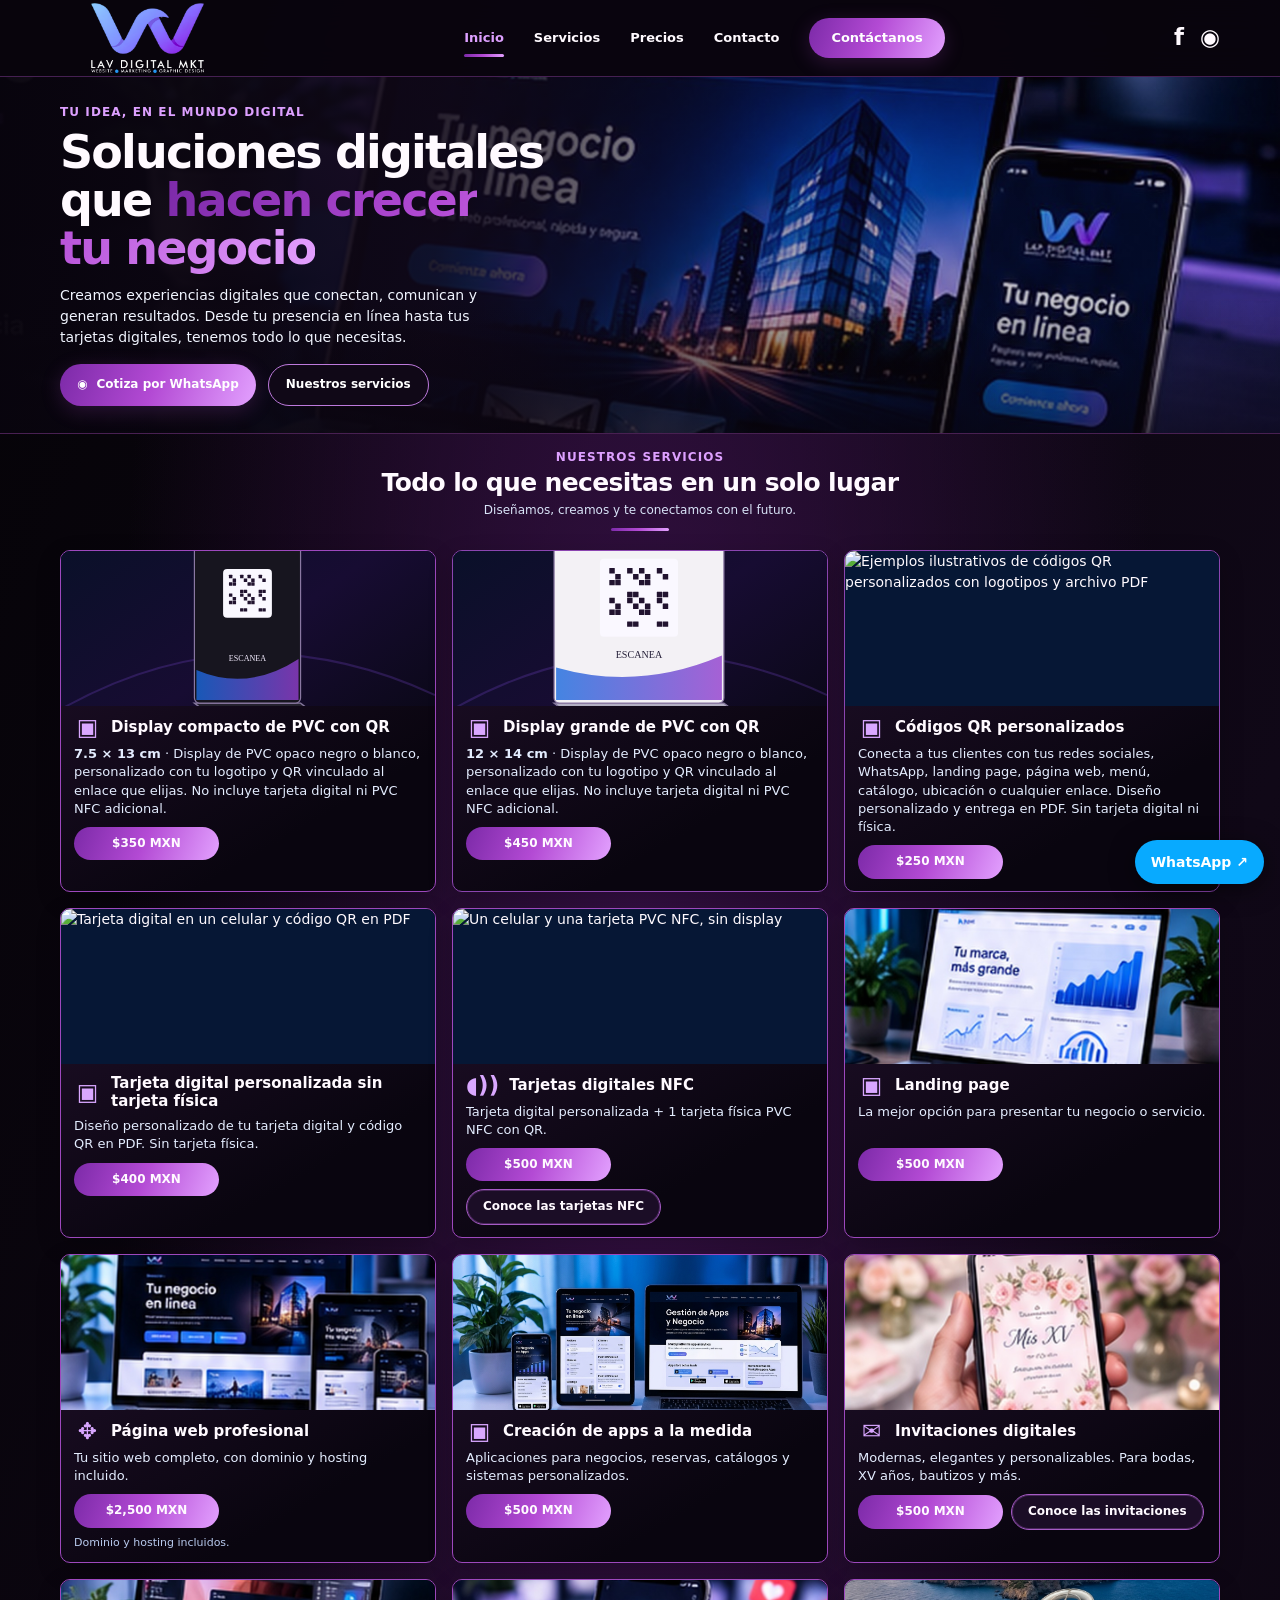
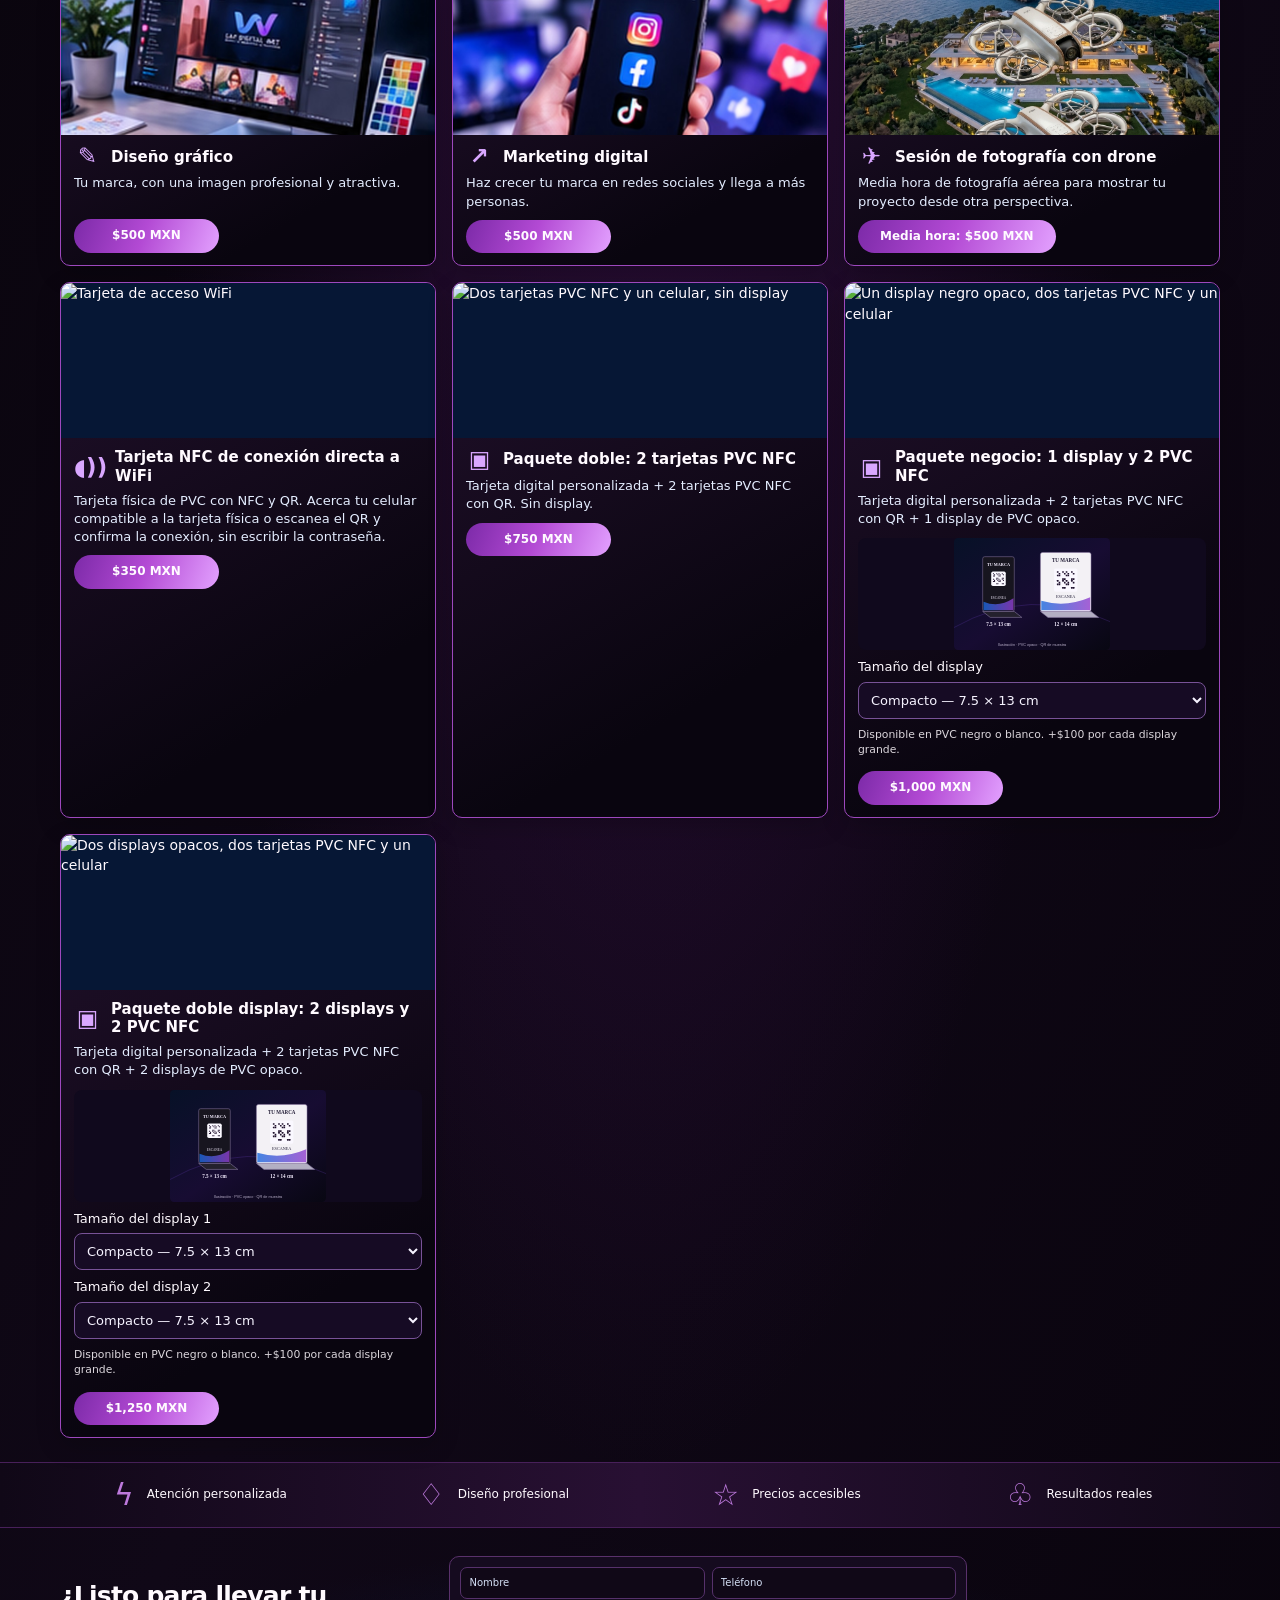
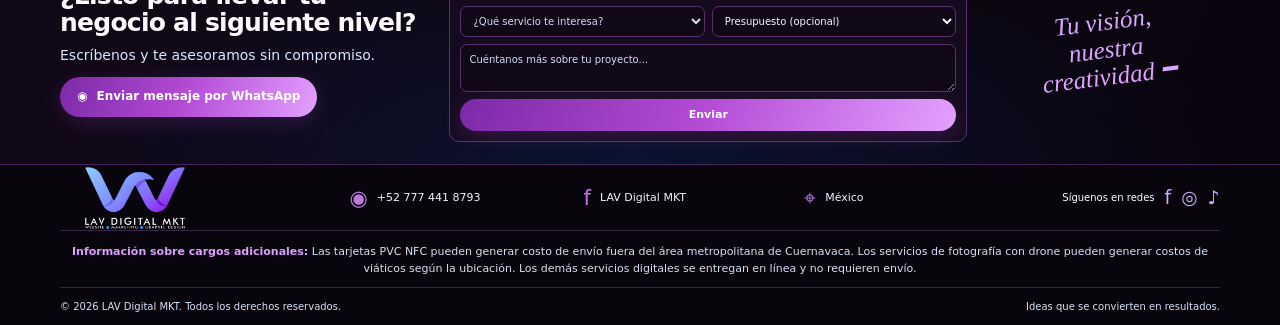
==== commit 7320cc0d: "Añadir tamaños reales de displays y selectores de precio por paquete" ====
--- a/index.html
+++ b/index.html
@@ -19,6 +19,15 @@
 @media(max-width:620px){header{height:68px}.wrap{width:calc(100% - 28px)}.brand{width:145px;height:60px}.menu-toggle{display:block}.nav-links{display:none;position:absolute;top:68px;left:12px;right:12px;padding:15px;background:#160b20;border:1px solid #56316b;border-radius:12px;flex-direction:column;align-items:stretch;gap:5px}.nav-links.open{display:flex}.nav-links>a:not(.cta){padding:9px}.nav-links>a.active:after{display:none}.hero,.hero-inner{min-height:430px}.hero{background-position:61% center}.hero:before{content:"";position:absolute;inset:0;background:linear-gradient(90deg,#08040df7 0%,#100817dc 62%,#10081780)}.hero-copy{width:100%;padding:35px 0}.hero h1{font-size:37px;max-width:390px}.hero p{max-width:380px}.hero-actions .cta{padding:11px 15px;font-size:12px}.services{padding-top:20px}.section-head h2{font-size:23px}.cards{grid-template-columns:1fr;gap:14px}.service-photo{height:205px}.service-card p{min-height:0}.benefit-row{grid-template-columns:1fr 1fr;row-gap:18px}.benefit{justify-content:flex-start;font-size:11px}.contact-grid{grid-template-columns:1fr;gap:18px}.contact-copy h2{font-size:27px}.lead-form{padding:10px}.footer-main{grid-template-columns:1fr 1fr;padding:12px 0}.footer .brand{grid-column:1/-1}.foot-item{justify-content:flex-start}.socials{grid-column:1/-1;justify-content:flex-start}.delivery-note{text-align:left;font-size:10px}.copyright{padding:10px 0;align-items:flex-start;flex-direction:column;gap:5px}.wa-float{right:10px;bottom:10px}}
 @media(prefers-reduced-motion:reduce){html{scroll-behavior:auto}*,*:before,*:after{transition:none!important}}
 </style>
+<style id="display-size-options-css">
+.lav-display-options{display:grid;gap:8px;margin:10px 0 14px;font-size:13px;color:inherit}
+.lav-display-options label{display:grid;gap:5px;min-width:0}
+.lav-display-options select{width:100%;min-width:0;box-sizing:border-box;background:#160b24;color:#f6f3ff;border:1px solid #785297;border-radius:8px;padding:9px 8px;font:inherit}
+.lav-display-options select:focus-visible{outline:2px solid #a6c6ff;outline-offset:2px}
+.lav-display-options option{background:#160b24;color:#fff}
+.lav-display-options small{color:inherit;opacity:.85;line-height:1.4}
+.lav-display-options .lav-size-visual{display:block;width:100%;height:auto;max-height:112px;object-fit:contain;border-radius:8px;background:#10091d}
+</style>
 </head>
 <body>
 <header><div class="wrap nav">
@@ -30,6 +39,8 @@
 <section class="hero" id="inicio"><div class="wrap hero-inner"><div class="hero-copy"><div class="eyebrow">TU IDEA, EN EL MUNDO DIGITAL</div><h1>Soluciones digitales<br>que <span class="gradient">hacen crecer<br>tu negocio</span></h1><p>Creamos experiencias digitales que conectan, comunican y generan resultados. Desde tu presencia en línea hasta tus tarjetas digitales, tenemos todo lo que necesitas.</p><div class="hero-actions"><a class="cta" href="https://wa.me/527774418793?text=Hola%2C%20quiero%20cotizar%20por%20WhatsApp." target="_blank" rel="noopener"><span aria-hidden="true">◉</span> Cotiza por WhatsApp</a><a class="cta outline" href="#servicios">Nuestros servicios</a></div></div></div></section>
 <section class="services" id="servicios"><div class="wrap"><div class="section-head"><div class="eyebrow">NUESTROS SERVICIOS</div><h2>Todo lo que necesitas en un solo lugar</h2><p>Diseñamos, creamos y te conectamos con el futuro.</p><div class="accent-line"></div></div>
 <div class="cards" id="precios">
+<article class="service-card"><div class="service-photo"><img src="data:image/svg+xml,%3Csvg%20xmlns%3D%22http%3A%2F%2Fwww.w3.org%2F2000%2Fsvg%22%20viewBox%3D%220%200%20370%20265%22%20role%3D%22img%22%20aria-label%3D%22Ilustraci%C3%B3n%20de%20dimensiones%20del%20display%20de%20PVC%20opaco%22%3E%3Cdefs%3E%3ClinearGradient%20id%3D%22bg%22%20x1%3D%220%22%20y1%3D%220%22%20x2%3D%221%22%20y2%3D%221%22%3E%3Cstop%20stop-color%3D%22%23071127%22%2F%3E%3Cstop%20offset%3D%22.53%22%20stop-color%3D%22%23170c32%22%2F%3E%3Cstop%20offset%3D%221%22%20stop-color%3D%22%23080712%22%2F%3E%3C%2FlinearGradient%3E%3ClinearGradient%20id%3D%22accent%22%3E%3Cstop%20stop-color%3D%22%231969dd%22%2F%3E%3Cstop%20offset%3D%221%22%20stop-color%3D%22%23923dcd%22%2F%3E%3C%2FlinearGradient%3E%3C%2Fdefs%3E%3Crect%20width%3D%22370%22%20height%3D%22265%22%20rx%3D%2210%22%20fill%3D%22url(%23bg)%22%2F%3E%3Cpath%20d%3D%22M0%20212%20Q180%20110%20370%20198%22%20fill%3D%22none%22%20stroke%3D%22%237b49d8%22%20opacity%3D%22.25%22%20stroke-width%3D%222%22%2F%3E%3Cpath%20d%3D%22M132%20206%20L237%20206%20L255%20220%20L150%20220%20Z%22%20fill%3D%22%2324212e%22%20stroke%3D%22%2384769c%22%20stroke-width%3D%221.4%22%2F%3E%3Crect%20x%3D%22132%22%20y%3D%2224%22%20width%3D%22105%22%20height%3D%22182%22%20rx%3D%225%22%20fill%3D%22%2317151f%22%20stroke%3D%22%238a78a2%22%20stroke-width%3D%221.2%22%2F%3E%3Cpath%20d%3D%22M134%20173.23999999999998%20Q184.5%20195.07999999999998%20235%20162.32%20V203%20H134Z%22%20fill%3D%22url(%23accent)%22%20opacity%3D%22.8%22%2F%3E%3Crect%20x%3D%22160.35%22%20y%3D%2273.14%22%20width%3D%2248.300000000000004%22%20height%3D%2248.300000000000004%22%20rx%3D%224%22%20fill%3D%22%23faf8ff%22%2F%3E%3Crect%20x%3D%22166.146%22%20y%3D%2278.936%22%20width%3D%223.3810000000000007%22%20height%3D%223.3810000000000007%22%20rx%3D%22.3%22%20fill%3D%22%2321132f%22%2F%3E%3Crect%20x%3D%22177.15839999999997%22%20y%3D%2278.936%22%20width%3D%223.3810000000000007%22%20height%3D%223.3810000000000007%22%20rx%3D%22.3%22%20fill%3D%22%2321132f%22%2F%3E%3Crect%20x%3D%22184.5%22%20y%3D%2278.936%22%20width%3D%223.3810000000000007%22%20height%3D%223.3810000000000007%22%20rx%3D%22.3%22%20fill%3D%22%2321132f%22%2F%3E%3Crect%20x%3D%22195.51239999999999%22%20y%3D%2278.936%22%20width%3D%223.3810000000000007%22%20height%3D%223.3810000000000007%22%20rx%3D%22.3%22%20fill%3D%22%2321132f%22%2F%3E%3Crect%20x%3D%22169.8168%22%20y%3D%2282.6068%22%20width%3D%223.3810000000000007%22%20height%3D%223.3810000000000007%22%20rx%3D%22.3%22%20fill%3D%22%2321132f%22%2F%3E%3Crect%20x%3D%22180.8292%22%20y%3D%2282.6068%22%20width%3D%223.3810000000000007%22%20height%3D%223.3810000000000007%22%20rx%3D%22.3%22%20fill%3D%22%2321132f%22%2F%3E%3Crect%20x%3D%22188.17079999999999%22%20y%3D%2282.6068%22%20width%3D%223.3810000000000007%22%20height%3D%223.3810000000000007%22%20rx%3D%22.3%22%20fill%3D%22%2321132f%22%2F%3E%3Crect%20x%3D%22199.1832%22%20y%3D%2282.6068%22%20width%3D%223.3810000000000007%22%20height%3D%223.3810000000000007%22%20rx%3D%22.3%22%20fill%3D%22%2321132f%22%2F%3E%3Crect%20x%3D%22166.146%22%20y%3D%2286.2776%22%20width%3D%223.3810000000000007%22%20height%3D%223.3810000000000007%22%20rx%3D%22.3%22%20fill%3D%22%2321132f%22%2F%3E%3Crect%20x%3D%22169.8168%22%20y%3D%2286.2776%22%20width%3D%223.3810000000000007%22%20height%3D%223.3810000000000007%22%20rx%3D%22.3%22%20fill%3D%22%2321132f%22%2F%3E%3Crect%20x%3D%22184.5%22%20y%3D%2286.2776%22%20width%3D%223.3810000000000007%22%20height%3D%223.3810000000000007%22%20rx%3D%22.3%22%20fill%3D%22%2321132f%22%2F%3E%3Crect%20x%3D%22188.17079999999999%22%20y%3D%2286.2776%22%20width%3D%223.3810000000000007%22%20height%3D%223.3810000000000007%22%20rx%3D%22.3%22%20fill%3D%22%2321132f%22%2F%3E%3Crect%20x%3D%22177.15839999999997%22%20y%3D%2293.6192%22%20width%3D%223.3810000000000007%22%20height%3D%223.3810000000000007%22%20rx%3D%22.3%22%20fill%3D%22%2321132f%22%2F%3E%3Crect%20x%3D%22180.8292%22%20y%3D%2293.6192%22%20width%3D%223.3810000000000007%22%20height%3D%223.3810000000000007%22%20rx%3D%22.3%22%20fill%3D%22%2321132f%22%2F%3E%3Crect%20x%3D%22195.51239999999999%22%20y%3D%2293.6192%22%20width%3D%223.3810000000000007%22%20height%3D%223.3810000000000007%22%20rx%3D%22.3%22%20fill%3D%22%2321132f%22%2F%3E%3Crect%20x%3D%22199.1832%22%20y%3D%2293.6192%22%20width%3D%223.3810000000000007%22%20height%3D%223.3810000000000007%22%20rx%3D%22.3%22%20fill%3D%22%2321132f%22%2F%3E%3Crect%20x%3D%22166.146%22%20y%3D%2297.29%22%20width%3D%223.3810000000000007%22%20height%3D%223.3810000000000007%22%20rx%3D%22.3%22%20fill%3D%22%2321132f%22%2F%3E%3Crect%20x%3D%22177.15839999999997%22%20y%3D%2297.29%22%20width%3D%223.3810000000000007%22%20height%3D%223.3810000000000007%22%20rx%3D%22.3%22%20fill%3D%22%2321132f%22%2F%3E%3Crect%20x%3D%22184.5%22%20y%3D%2297.29%22%20width%3D%223.3810000000000007%22%20height%3D%223.3810000000000007%22%20rx%3D%22.3%22%20fill%3D%22%2321132f%22%2F%3E%3Crect%20x%3D%22195.51239999999999%22%20y%3D%2297.29%22%20width%3D%223.3810000000000007%22%20height%3D%223.3810000000000007%22%20rx%3D%22.3%22%20fill%3D%22%2321132f%22%2F%3E%3Crect%20x%3D%22169.8168%22%20y%3D%22100.9608%22%20width%3D%223.3810000000000007%22%20height%3D%223.3810000000000007%22%20rx%3D%22.3%22%20fill%3D%22%2321132f%22%2F%3E%3Crect%20x%3D%22180.8292%22%20y%3D%22100.9608%22%20width%3D%223.3810000000000007%22%20height%3D%223.3810000000000007%22%20rx%3D%22.3%22%20fill%3D%22%2321132f%22%2F%3E%3Crect%20x%3D%22188.17079999999999%22%20y%3D%22100.9608%22%20width%3D%223.3810000000000007%22%20height%3D%223.3810000000000007%22%20rx%3D%22.3%22%20fill%3D%22%2321132f%22%2F%3E%3Crect%20x%3D%22199.1832%22%20y%3D%22100.9608%22%20width%3D%223.3810000000000007%22%20height%3D%223.3810000000000007%22%20rx%3D%22.3%22%20fill%3D%22%2321132f%22%2F%3E%3Crect%20x%3D%22166.146%22%20y%3D%22104.6316%22%20width%3D%223.3810000000000007%22%20height%3D%223.3810000000000007%22%20rx%3D%22.3%22%20fill%3D%22%2321132f%22%2F%3E%3Crect%20x%3D%22169.8168%22%20y%3D%22104.6316%22%20width%3D%223.3810000000000007%22%20height%3D%223.3810000000000007%22%20rx%3D%22.3%22%20fill%3D%22%2321132f%22%2F%3E%3Crect%20x%3D%22184.5%22%20y%3D%22104.6316%22%20width%3D%223.3810000000000007%22%20height%3D%223.3810000000000007%22%20rx%3D%22.3%22%20fill%3D%22%2321132f%22%2F%3E%3Crect%20x%3D%22188.17079999999999%22%20y%3D%22104.6316%22%20width%3D%223.3810000000000007%22%20height%3D%223.3810000000000007%22%20rx%3D%22.3%22%20fill%3D%22%2321132f%22%2F%3E%3Crect%20x%3D%22177.15839999999997%22%20y%3D%22111.97320000000002%22%20width%3D%223.3810000000000007%22%20height%3D%223.3810000000000007%22%20rx%3D%22.3%22%20fill%3D%22%2321132f%22%2F%3E%3Crect%20x%3D%22180.8292%22%20y%3D%22111.97320000000002%22%20width%3D%223.3810000000000007%22%20height%3D%223.3810000000000007%22%20rx%3D%22.3%22%20fill%3D%22%2321132f%22%2F%3E%3Crect%20x%3D%22195.51239999999999%22%20y%3D%22111.97320000000002%22%20width%3D%223.3810000000000007%22%20height%3D%223.3810000000000007%22%20rx%3D%22.3%22%20fill%3D%22%2321132f%22%2F%3E%3Crect%20x%3D%22199.1832%22%20y%3D%22111.97320000000002%22%20width%3D%223.3810000000000007%22%20height%3D%223.3810000000000007%22%20rx%3D%22.3%22%20fill%3D%22%2321132f%22%2F%3E%3Ctext%20x%3D%22184.5%22%20y%3D%2254.94%22%20text-anchor%3D%22middle%22%20fill%3D%22%23f4edff%22%20font-size%3D%2210%22%20font-weight%3D%22700%22%3ETU%20MARCA%3C%2Ftext%3E%3Ctext%20x%3D%22184.5%22%20y%3D%22164.14000000000001%22%20text-anchor%3D%22middle%22%20fill%3D%22%23f4edff%22%20font-size%3D%228%22%3EESCANEA%3C%2Ftext%3E%3Ctext%20x%3D%22184.5%22%20y%3D%22240%22%20text-anchor%3D%22middle%22%20fill%3D%22%23f4edff%22%20font-size%3D%2212%22%20font-weight%3D%22700%22%3E7.5%20%C3%97%2013%20cm%3C%2Ftext%3E%3Ctext%20x%3D%22185%22%20y%3D%22257%22%20text-anchor%3D%22middle%22%20fill%3D%22%23b8aec9%22%20font-family%3D%22Arial%2Csans-serif%22%20font-size%3D%229%22%3EIlustraci%C3%B3n%20%C2%B7%20PVC%20opaco%20%C2%B7%20QR%20de%20muestra%3C%2Ftext%3E%3C%2Fsvg%3E" alt="Ilustración de display compacto de PVC opaco, 7.5 × 13 cm" loading="lazy"></div><div class="service-content"><h3><span class="service-icon">▣</span>Display compacto de PVC con QR</h3><p><strong>7.5 × 13 cm</strong> · Display de PVC opaco negro o blanco, personalizado con tu logotipo y QR vinculado al enlace que elijas. No incluye tarjeta digital ni PVC NFC adicional.</p><a class="price" href="https://wa.me/527774418793?text=Hola%2C%20quiero%20un%20Display%20compacto%20de%20PVC%20con%20QR%20de%207.5%20%C3%97%2013%20cm%20por%20%24350%20MXN%2C%20con%20dise%C3%B1o%20personalizado." target="_blank" rel="noopener">$350 MXN</a></div></article>
+<article class="service-card"><div class="service-photo"><img src="data:image/svg+xml,%3Csvg%20xmlns%3D%22http%3A%2F%2Fwww.w3.org%2F2000%2Fsvg%22%20viewBox%3D%220%200%20370%20265%22%20role%3D%22img%22%20aria-label%3D%22Ilustraci%C3%B3n%20de%20dimensiones%20del%20display%20de%20PVC%20opaco%22%3E%3Cdefs%3E%3ClinearGradient%20id%3D%22bg%22%20x1%3D%220%22%20y1%3D%220%22%20x2%3D%221%22%20y2%3D%221%22%3E%3Cstop%20stop-color%3D%22%23071127%22%2F%3E%3Cstop%20offset%3D%22.53%22%20stop-color%3D%22%23170c32%22%2F%3E%3Cstop%20offset%3D%221%22%20stop-color%3D%22%23080712%22%2F%3E%3C%2FlinearGradient%3E%3ClinearGradient%20id%3D%22accent%22%3E%3Cstop%20stop-color%3D%22%231969dd%22%2F%3E%3Cstop%20offset%3D%221%22%20stop-color%3D%22%23923dcd%22%2F%3E%3C%2FlinearGradient%3E%3C%2Fdefs%3E%3Crect%20width%3D%22370%22%20height%3D%22265%22%20rx%3D%2210%22%20fill%3D%22url(%23bg)%22%2F%3E%3Cpath%20d%3D%22M0%20212%20Q180%20110%20370%20198%22%20fill%3D%22none%22%20stroke%3D%22%237b49d8%22%20opacity%3D%22.25%22%20stroke-width%3D%222%22%2F%3E%3Cpath%20d%3D%22M100%20206%20L268%20206%20L286%20220%20L118%20220%20Z%22%20fill%3D%22%23b3afc3%22%20stroke%3D%22%2384769c%22%20stroke-width%3D%221.4%22%2F%3E%3Crect%20x%3D%22100%22%20y%3D%2210%22%20width%3D%22168%22%20height%3D%22196%22%20rx%3D%225%22%20fill%3D%22%23f3f1f5%22%20stroke%3D%22%238a78a2%22%20stroke-width%3D%221.2%22%2F%3E%3Cpath%20d%3D%22M102%20170.72%20Q184%20194.23999999999998%20266%20158.96%20V203%20H102Z%22%20fill%3D%22url(%23accent)%22%20opacity%3D%22.8%22%2F%3E%3Crect%20x%3D%22145.36%22%20y%3D%2262.92%22%20width%3D%2277.28%22%20height%3D%2277.28%22%20rx%3D%224%22%20fill%3D%22%23faf8ff%22%2F%3E%3Crect%20x%3D%22154.6336%22%20y%3D%2272.1936%22%20width%3D%225.4096%22%20height%3D%225.4096%22%20rx%3D%22.3%22%20fill%3D%22%2321132f%22%2F%3E%3Crect%20x%3D%22172.25344%22%20y%3D%2272.1936%22%20width%3D%225.4096%22%20height%3D%225.4096%22%20rx%3D%22.3%22%20fill%3D%22%2321132f%22%2F%3E%3Crect%20x%3D%22184%22%20y%3D%2272.1936%22%20width%3D%225.4096%22%20height%3D%225.4096%22%20rx%3D%22.3%22%20fill%3D%22%2321132f%22%2F%3E%3Crect%20x%3D%22201.61984%22%20y%3D%2272.1936%22%20width%3D%225.4096%22%20height%3D%225.4096%22%20rx%3D%22.3%22%20fill%3D%22%2321132f%22%2F%3E%3Crect%20x%3D%22160.50688%22%20y%3D%2278.06688%22%20width%3D%225.4096%22%20height%3D%225.4096%22%20rx%3D%22.3%22%20fill%3D%22%2321132f%22%2F%3E%3Crect%20x%3D%22178.12672%22%20y%3D%2278.06688%22%20width%3D%225.4096%22%20height%3D%225.4096%22%20rx%3D%22.3%22%20fill%3D%22%2321132f%22%2F%3E%3Crect%20x%3D%22189.87328%22%20y%3D%2278.06688%22%20width%3D%225.4096%22%20height%3D%225.4096%22%20rx%3D%22.3%22%20fill%3D%22%2321132f%22%2F%3E%3Crect%20x%3D%22207.49312%22%20y%3D%2278.06688%22%20width%3D%225.4096%22%20height%3D%225.4096%22%20rx%3D%22.3%22%20fill%3D%22%2321132f%22%2F%3E%3Crect%20x%3D%22154.6336%22%20y%3D%2283.94016%22%20width%3D%225.4096%22%20height%3D%225.4096%22%20rx%3D%22.3%22%20fill%3D%22%2321132f%22%2F%3E%3Crect%20x%3D%22160.50688%22%20y%3D%2283.94016%22%20width%3D%225.4096%22%20height%3D%225.4096%22%20rx%3D%22.3%22%20fill%3D%22%2321132f%22%2F%3E%3Crect%20x%3D%22184%22%20y%3D%2283.94016%22%20width%3D%225.4096%22%20height%3D%225.4096%22%20rx%3D%22.3%22%20fill%3D%22%2321132f%22%2F%3E%3Crect%20x%3D%22189.87328%22%20y%3D%2283.94016%22%20width%3D%225.4096%22%20height%3D%225.4096%22%20rx%3D%22.3%22%20fill%3D%22%2321132f%22%2F%3E%3Crect%20x%3D%22172.25344%22%20y%3D%2295.68672000000001%22%20width%3D%225.4096%22%20height%3D%225.4096%22%20rx%3D%22.3%22%20fill%3D%22%2321132f%22%2F%3E%3Crect%20x%3D%22178.12672%22%20y%3D%2295.68672000000001%22%20width%3D%225.4096%22%20height%3D%225.4096%22%20rx%3D%22.3%22%20fill%3D%22%2321132f%22%2F%3E%3Crect%20x%3D%22201.61984%22%20y%3D%2295.68672000000001%22%20width%3D%225.4096%22%20height%3D%225.4096%22%20rx%3D%22.3%22%20fill%3D%22%2321132f%22%2F%3E%3Crect%20x%3D%22207.49312%22%20y%3D%2295.68672000000001%22%20width%3D%225.4096%22%20height%3D%225.4096%22%20rx%3D%22.3%22%20fill%3D%22%2321132f%22%2F%3E%3Crect%20x%3D%22154.6336%22%20y%3D%22101.56%22%20width%3D%225.4096%22%20height%3D%225.4096%22%20rx%3D%22.3%22%20fill%3D%22%2321132f%22%2F%3E%3Crect%20x%3D%22172.25344%22%20y%3D%22101.56%22%20width%3D%225.4096%22%20height%3D%225.4096%22%20rx%3D%22.3%22%20fill%3D%22%2321132f%22%2F%3E%3Crect%20x%3D%22184%22%20y%3D%22101.56%22%20width%3D%225.4096%22%20height%3D%225.4096%22%20rx%3D%22.3%22%20fill%3D%22%2321132f%22%2F%3E%3Crect%20x%3D%22201.61984%22%20y%3D%22101.56%22%20width%3D%225.4096%22%20height%3D%225.4096%22%20rx%3D%22.3%22%20fill%3D%22%2321132f%22%2F%3E%3Crect%20x%3D%22160.50688%22%20y%3D%22107.43328%22%20width%3D%225.4096%22%20height%3D%225.4096%22%20rx%3D%22.3%22%20fill%3D%22%2321132f%22%2F%3E%3Crect%20x%3D%22178.12672%22%20y%3D%22107.43328%22%20width%3D%225.4096%22%20height%3D%225.4096%22%20rx%3D%22.3%22%20fill%3D%22%2321132f%22%2F%3E%3Crect%20x%3D%22189.87328%22%20y%3D%22107.43328%22%20width%3D%225.4096%22%20height%3D%225.4096%22%20rx%3D%22.3%22%20fill%3D%22%2321132f%22%2F%3E%3Crect%20x%3D%22207.49312%22%20y%3D%22107.43328%22%20width%3D%225.4096%22%20height%3D%225.4096%22%20rx%3D%22.3%22%20fill%3D%22%2321132f%22%2F%3E%3Crect%20x%3D%22154.6336%22%20y%3D%22113.30656%22%20width%3D%225.4096%22%20height%3D%225.4096%22%20rx%3D%22.3%22%20fill%3D%22%2321132f%22%2F%3E%3Crect%20x%3D%22160.50688%22%20y%3D%22113.30656%22%20width%3D%225.4096%22%20height%3D%225.4096%22%20rx%3D%22.3%22%20fill%3D%22%2321132f%22%2F%3E%3Crect%20x%3D%22184%22%20y%3D%22113.30656%22%20width%3D%225.4096%22%20height%3D%225.4096%22%20rx%3D%22.3%22%20fill%3D%22%2321132f%22%2F%3E%3Crect%20x%3D%22189.87328%22%20y%3D%22113.30656%22%20width%3D%225.4096%22%20height%3D%225.4096%22%20rx%3D%22.3%22%20fill%3D%22%2321132f%22%2F%3E%3Crect%20x%3D%22172.25344%22%20y%3D%22125.05312%22%20width%3D%225.4096%22%20height%3D%225.4096%22%20rx%3D%22.3%22%20fill%3D%22%2321132f%22%2F%3E%3Crect%20x%3D%22178.12672%22%20y%3D%22125.05312%22%20width%3D%225.4096%22%20height%3D%225.4096%22%20rx%3D%22.3%22%20fill%3D%22%2321132f%22%2F%3E%3Crect%20x%3D%22201.61984%22%20y%3D%22125.05312%22%20width%3D%225.4096%22%20height%3D%225.4096%22%20rx%3D%22.3%22%20fill%3D%22%2321132f%22%2F%3E%3Crect%20x%3D%22207.49312%22%20y%3D%22125.05312%22%20width%3D%225.4096%22%20height%3D%225.4096%22%20rx%3D%22.3%22%20fill%3D%22%2321132f%22%2F%3E%3Ctext%20x%3D%22184%22%20y%3D%2243.32%22%20text-anchor%3D%22middle%22%20fill%3D%22%23252039%22%20font-size%3D%2212%22%20font-weight%3D%22700%22%3ETU%20MARCA%3C%2Ftext%3E%3Ctext%20x%3D%22184%22%20y%3D%22160.92000000000002%22%20text-anchor%3D%22middle%22%20fill%3D%22%23252039%22%20font-size%3D%2210%22%3EESCANEA%3C%2Ftext%3E%3Ctext%20x%3D%22184%22%20y%3D%22240%22%20text-anchor%3D%22middle%22%20fill%3D%22%23f4edff%22%20font-size%3D%2212%22%20font-weight%3D%22700%22%3E12%20%C3%97%2014%20cm%3C%2Ftext%3E%3Ctext%20x%3D%22185%22%20y%3D%22257%22%20text-anchor%3D%22middle%22%20fill%3D%22%23b8aec9%22%20font-family%3D%22Arial%2Csans-serif%22%20font-size%3D%229%22%3EIlustraci%C3%B3n%20%C2%B7%20PVC%20opaco%20%C2%B7%20QR%20de%20muestra%3C%2Ftext%3E%3C%2Fsvg%3E" alt="Ilustración de display grande de PVC opaco, 12 × 14 cm" loading="lazy"></div><div class="service-content"><h3><span class="service-icon">▣</span>Display grande de PVC con QR</h3><p><strong>12 × 14 cm</strong> · Display de PVC opaco negro o blanco, personalizado con tu logotipo y QR vinculado al enlace que elijas. No incluye tarjeta digital ni PVC NFC adicional.</p><a class="price" href="https://wa.me/527774418793?text=Hola%2C%20quiero%20un%20Display%20grande%20de%20PVC%20con%20QR%20de%2012%20%C3%97%2014%20cm%20por%20%24450%20MXN%2C%20con%20dise%C3%B1o%20personalizado." target="_blank" rel="noopener">$450 MXN</a></div></article>
 <article class="service-card"><div class="service-photo"><img src="/NFC-Landingpage/assets/servicios/paquetes/qr-personalizado.svg" alt="Ejemplos ilustrativos de códigos QR personalizados con logotipos y archivo PDF" loading="lazy"></div><div class="service-content"><h3><span class="service-icon">▣</span>Códigos QR personalizados</h3><p>Conecta a tus clientes con tus redes sociales, WhatsApp, landing page, página web, menú, catálogo, ubicación o cualquier enlace. Diseño personalizado y entrega en PDF. Sin tarjeta digital ni física.</p><a class="price" href="https://wa.me/527774418793?text=Hola%2C%20quiero%20un%20c%C3%B3digo%20QR%20personalizado%20con%20dise%C3%B1o%20y%20entrega%20en%20PDF%20por%20%24250%20MXN." target="_blank" rel="noopener">$250 MXN</a></div></article>
 <article class="service-card"><div class="service-photo"><img src="/NFC-Landingpage/assets/servicios/paquetes/digital.webp" alt="Tarjeta digital en un celular y código QR en PDF" loading="lazy"></div><div class="service-content"><h3><span class="service-icon">▣</span>Tarjeta digital personalizada sin tarjeta física</h3><p>Diseño personalizado de tu tarjeta digital y código QR en PDF. Sin tarjeta física.</p><a class="price" href="https://wa.me/527774418793?text=Hola%2C%20quiero%20contratar%20Tarjeta%20digital%20personalizada%20sin%20tarjeta%20f%C3%ADsica%20de%20%24400%20MXN.%20Dise%C3%B1o%20personalizado%20de%20tu%20tarjeta%20digital%20y%20c%C3%B3digo%20QR%20en%20PDF.%20Sin%20tarjeta%20f%C3%ADsica." target="_blank" rel="noopener">$400 MXN</a></div></article>
 <article class="service-card"><div class="service-photo"><img src="/NFC-Landingpage/assets/servicios/paquetes/individual.webp" alt="Un celular y una tarjeta PVC NFC, sin display" loading="lazy"></div><div class="service-content"><h3><span class="service-icon">◖))</span>Tarjetas digitales NFC</h3><p>Tarjeta digital personalizada + 1 tarjeta física PVC NFC con QR.</p><div class="service-actions"><a class="price" href="https://wa.me/527774418793?text=Hola%2C%20quiero%20contratar%20Tarjetas%20digitales%20NFC%20de%20%24500%20MXN.%20Tarjeta%20digital%20personalizada%20%2B%201%20tarjeta%20f%C3%ADsica%20PVC%20NFC%20con%20QR." target="_blank" rel="noopener">$500 MXN</a><a class="price more" href="https://lavdigitalmkt.com/NFC-Landingpage/" target="_blank" rel="noopener">Conoce las tarjetas NFC</a></div></div></article>
@@ -42,16 +53,36 @@
 <article class="service-card"><div class="service-photo"><img src="assets/servicios/DRONE.jpg" alt="Fotografía aérea capturada con drone" loading="lazy"></div><div class="service-content"><h3><span class="service-icon">✈</span>Sesión de fotografía con drone</h3><p>Media hora de fotografía aérea para mostrar tu proyecto desde otra perspectiva.</p><a class="price" href="https://wa.me/527774418793?text=Hola%2C%20quiero%20cotizar%20una%20sesion%20de%20fotografia%20con%20drone." target="_blank" rel="noopener">Media hora: $500 MXN</a></div></article>
 <article class="service-card"><div class="service-photo"><img src="/NFC-Landingpage/assets/servicios/wifi.jpg" alt="Tarjeta de acceso WiFi" loading="lazy"></div><div class="service-content"><h3><span class="service-icon">◖))</span>Tarjeta NFC de conexión directa a WiFi</h3><p>Tarjeta física de PVC con NFC y QR. Acerca tu celular compatible a la tarjeta física o escanea el QR y confirma la conexión, sin escribir la contraseña.</p><a class="price" href="https://wa.me/527774418793?text=Hola%2C%20quiero%20la%20tarjeta%20f%C3%ADsica%20PVC%20NFC%20de%20conexi%C3%B3n%20directa%20a%20WiFi%20con%20c%C3%B3digo%20QR%20por%20%24350%20MXN." target="_blank" rel="noopener">$350 MXN</a></div></article>
 <article class="service-card"><div class="service-photo"><img src="/NFC-Landingpage/assets/servicios/paquetes/doble.webp" alt="Dos tarjetas PVC NFC y un celular, sin display" loading="lazy"></div><div class="service-content"><h3><span class="service-icon">▣</span>Paquete doble: 2 tarjetas PVC NFC</h3><p>Tarjeta digital personalizada + 2 tarjetas PVC NFC con QR. Sin display.</p><a class="price" href="https://wa.me/527774418793?text=Hola%2C%20quiero%20contratar%20Paquete%20doble%3A%202%20tarjetas%20PVC%20NFC%20de%20%24750%20MXN.%20Tarjeta%20digital%20personalizada%20%2B%202%20tarjetas%20PVC%20NFC%20con%20QR.%20Sin%20display." target="_blank" rel="noopener">$750 MXN</a></div></article>
-<article class="service-card"><div class="service-photo"><img src="/NFC-Landingpage/assets/servicios/paquetes/negocio.webp" alt="Un display negro opaco, dos tarjetas PVC NFC y un celular" loading="lazy"></div><div class="service-content"><h3><span class="service-icon">▣</span>Paquete negocio: 1 display y 2 PVC NFC</h3><p>Tarjeta digital personalizada + 2 tarjetas PVC NFC con QR + 1 display de PVC opaco.</p><a class="price" href="https://wa.me/527774418793?text=Hola%2C%20quiero%20contratar%20Paquete%20negocio%3A%201%20display%20y%202%20PVC%20NFC%20de%20%241%2C000%20MXN.%20Tarjeta%20digital%20personalizada%20%2B%202%20tarjetas%20PVC%20NFC%20con%20QR%20%2B%201%20display%20de%20PVC%20opaco." target="_blank" rel="noopener">$1,000 MXN</a></div></article>
-<article class="service-card"><div class="service-photo"><img src="/NFC-Landingpage/assets/servicios/paquetes/doble-display.webp" alt="Dos displays opacos, dos tarjetas PVC NFC y un celular" loading="lazy"></div><div class="service-content"><h3><span class="service-icon">▣</span>Paquete doble display: 2 displays y 2 PVC NFC</h3><p>Tarjeta digital personalizada + 2 tarjetas PVC NFC con QR + 2 displays de PVC opaco.</p><a class="price" href="https://wa.me/527774418793?text=Hola%2C%20quiero%20contratar%20Paquete%20doble%20display%3A%202%20displays%20y%202%20PVC%20NFC%20de%20%241%2C250%20MXN.%20Tarjeta%20digital%20personalizada%20%2B%202%20tarjetas%20PVC%20NFC%20con%20QR%20%2B%202%20displays%20de%20PVC%20opaco." target="_blank" rel="noopener">$1,250 MXN</a></div></article>
+<article class="service-card" data-lav-display-package="1000" data-lav-display-name="Paquete negocio"><div class="service-photo"><img src="/NFC-Landingpage/assets/servicios/paquetes/negocio.webp" alt="Un display negro opaco, dos tarjetas PVC NFC y un celular" loading="lazy"></div><div class="service-content"><h3><span class="service-icon">▣</span>Paquete negocio: 1 display y 2 PVC NFC</h3><p>Tarjeta digital personalizada + 2 tarjetas PVC NFC con QR + 1 display de PVC opaco.</p><div class="lav-display-options"><img class="lav-size-visual" src="data:image/svg+xml,%3Csvg%20xmlns%3D%22http%3A%2F%2Fwww.w3.org%2F2000%2Fsvg%22%20viewBox%3D%220%200%20370%20265%22%20role%3D%22img%22%20aria-label%3D%22Ilustraci%C3%B3n%20de%20dimensiones%20del%20display%20de%20PVC%20opaco%22%3E%3Cdefs%3E%3ClinearGradient%20id%3D%22bg%22%20x1%3D%220%22%20y1%3D%220%22%20x2%3D%221%22%20y2%3D%221%22%3E%3Cstop%20stop-color%3D%22%23071127%22%2F%3E%3Cstop%20offset%3D%22.53%22%20stop-color%3D%22%23170c32%22%2F%3E%3Cstop%20offset%3D%221%22%20stop-color%3D%22%23080712%22%2F%3E%3C%2FlinearGradient%3E%3ClinearGradient%20id%3D%22accent%22%3E%3Cstop%20stop-color%3D%22%231969dd%22%2F%3E%3Cstop%20offset%3D%221%22%20stop-color%3D%22%23923dcd%22%2F%3E%3C%2FlinearGradient%3E%3C%2Fdefs%3E%3Crect%20width%3D%22370%22%20height%3D%22265%22%20rx%3D%2210%22%20fill%3D%22url(%23bg)%22%2F%3E%3Cpath%20d%3D%22M0%20212%20Q180%20110%20370%20198%22%20fill%3D%22none%22%20stroke%3D%22%237b49d8%22%20opacity%3D%22.25%22%20stroke-width%3D%222%22%2F%3E%3Cpath%20d%3D%22M68%20174%20L143%20174%20L161%20188%20L86%20188%20Z%22%20fill%3D%22%2324212e%22%20stroke%3D%22%2384769c%22%20stroke-width%3D%221.4%22%2F%3E%3Crect%20x%3D%2268%22%20y%3D%2244%22%20width%3D%2275%22%20height%3D%22130%22%20rx%3D%225%22%20fill%3D%22%2317151f%22%20stroke%3D%22%238a78a2%22%20stroke-width%3D%221.2%22%2F%3E%3Cpath%20d%3D%22M70%20150.6%20Q105.5%20166.2%20141%20142.8%20V171%20H70Z%22%20fill%3D%22url(%23accent)%22%20opacity%3D%22.8%22%2F%3E%3Crect%20x%3D%2288.25%22%20y%3D%2279.1%22%20width%3D%2234.5%22%20height%3D%2234.5%22%20rx%3D%224%22%20fill%3D%22%23faf8ff%22%2F%3E%3Crect%20x%3D%2292.39%22%20y%3D%2283.24%22%20width%3D%222.415%22%20height%3D%222.415%22%20rx%3D%22.3%22%20fill%3D%22%2321132f%22%2F%3E%3Crect%20x%3D%22100.256%22%20y%3D%2283.24%22%20width%3D%222.415%22%20height%3D%222.415%22%20rx%3D%22.3%22%20fill%3D%22%2321132f%22%2F%3E%3Crect%20x%3D%22105.5%22%20y%3D%2283.24%22%20width%3D%222.415%22%20height%3D%222.415%22%20rx%3D%22.3%22%20fill%3D%22%2321132f%22%2F%3E%3Crect%20x%3D%22113.366%22%20y%3D%2283.24%22%20width%3D%222.415%22%20height%3D%222.415%22%20rx%3D%22.3%22%20fill%3D%22%2321132f%22%2F%3E%3Crect%20x%3D%2295.012%22%20y%3D%2285.862%22%20width%3D%222.415%22%20height%3D%222.415%22%20rx%3D%22.3%22%20fill%3D%22%2321132f%22%2F%3E%3Crect%20x%3D%22102.878%22%20y%3D%2285.862%22%20width%3D%222.415%22%20height%3D%222.415%22%20rx%3D%22.3%22%20fill%3D%22%2321132f%22%2F%3E%3Crect%20x%3D%22108.122%22%20y%3D%2285.862%22%20width%3D%222.415%22%20height%3D%222.415%22%20rx%3D%22.3%22%20fill%3D%22%2321132f%22%2F%3E%3Crect%20x%3D%22115.988%22%20y%3D%2285.862%22%20width%3D%222.415%22%20height%3D%222.415%22%20rx%3D%22.3%22%20fill%3D%22%2321132f%22%2F%3E%3Crect%20x%3D%2292.39%22%20y%3D%2288.484%22%20width%3D%222.415%22%20height%3D%222.415%22%20rx%3D%22.3%22%20fill%3D%22%2321132f%22%2F%3E%3Crect%20x%3D%2295.012%22%20y%3D%2288.484%22%20width%3D%222.415%22%20height%3D%222.415%22%20rx%3D%22.3%22%20fill%3D%22%2321132f%22%2F%3E%3Crect%20x%3D%22105.5%22%20y%3D%2288.484%22%20width%3D%222.415%22%20height%3D%222.415%22%20rx%3D%22.3%22%20fill%3D%22%2321132f%22%2F%3E%3Crect%20x%3D%22108.122%22%20y%3D%2288.484%22%20width%3D%222.415%22%20height%3D%222.415%22%20rx%3D%22.3%22%20fill%3D%22%2321132f%22%2F%3E%3Crect%20x%3D%22100.256%22%20y%3D%2293.728%22%20width%3D%222.415%22%20height%3D%222.415%22%20rx%3D%22.3%22%20fill%3D%22%2321132f%22%2F%3E%3Crect%20x%3D%22102.878%22%20y%3D%2293.728%22%20width%3D%222.415%22%20height%3D%222.415%22%20rx%3D%22.3%22%20fill%3D%22%2321132f%22%2F%3E%3Crect%20x%3D%22113.366%22%20y%3D%2293.728%22%20width%3D%222.415%22%20height%3D%222.415%22%20rx%3D%22.3%22%20fill%3D%22%2321132f%22%2F%3E%3Crect%20x%3D%22115.988%22%20y%3D%2293.728%22%20width%3D%222.415%22%20height%3D%222.415%22%20rx%3D%22.3%22%20fill%3D%22%2321132f%22%2F%3E%3Crect%20x%3D%2292.39%22%20y%3D%2296.35%22%20width%3D%222.415%22%20height%3D%222.415%22%20rx%3D%22.3%22%20fill%3D%22%2321132f%22%2F%3E%3Crect%20x%3D%22100.256%22%20y%3D%2296.35%22%20width%3D%222.415%22%20height%3D%222.415%22%20rx%3D%22.3%22%20fill%3D%22%2321132f%22%2F%3E%3Crect%20x%3D%22105.5%22%20y%3D%2296.35%22%20width%3D%222.415%22%20height%3D%222.415%22%20rx%3D%22.3%22%20fill%3D%22%2321132f%22%2F%3E%3Crect%20x%3D%22113.366%22%20y%3D%2296.35%22%20width%3D%222.415%22%20height%3D%222.415%22%20rx%3D%22.3%22%20fill%3D%22%2321132f%22%2F%3E%3Crect%20x%3D%2295.012%22%20y%3D%2298.972%22%20width%3D%222.415%22%20height%3D%222.415%22%20rx%3D%22.3%22%20fill%3D%22%2321132f%22%2F%3E%3Crect%20x%3D%22102.878%22%20y%3D%2298.972%22%20width%3D%222.415%22%20height%3D%222.415%22%20rx%3D%22.3%22%20fill%3D%22%2321132f%22%2F%3E%3Crect%20x%3D%22108.122%22%20y%3D%2298.972%22%20width%3D%222.415%22%20height%3D%222.415%22%20rx%3D%22.3%22%20fill%3D%22%2321132f%22%2F%3E%3Crect%20x%3D%22115.988%22%20y%3D%2298.972%22%20width%3D%222.415%22%20height%3D%222.415%22%20rx%3D%22.3%22%20fill%3D%22%2321132f%22%2F%3E%3Crect%20x%3D%2292.39%22%20y%3D%22101.594%22%20width%3D%222.415%22%20height%3D%222.415%22%20rx%3D%22.3%22%20fill%3D%22%2321132f%22%2F%3E%3Crect%20x%3D%2295.012%22%20y%3D%22101.594%22%20width%3D%222.415%22%20height%3D%222.415%22%20rx%3D%22.3%22%20fill%3D%22%2321132f%22%2F%3E%3Crect%20x%3D%22105.5%22%20y%3D%22101.594%22%20width%3D%222.415%22%20height%3D%222.415%22%20rx%3D%22.3%22%20fill%3D%22%2321132f%22%2F%3E%3Crect%20x%3D%22108.122%22%20y%3D%22101.594%22%20width%3D%222.415%22%20height%3D%222.415%22%20rx%3D%22.3%22%20fill%3D%22%2321132f%22%2F%3E%3Crect%20x%3D%22100.256%22%20y%3D%22106.838%22%20width%3D%222.415%22%20height%3D%222.415%22%20rx%3D%22.3%22%20fill%3D%22%2321132f%22%2F%3E%3Crect%20x%3D%22102.878%22%20y%3D%22106.838%22%20width%3D%222.415%22%20height%3D%222.415%22%20rx%3D%22.3%22%20fill%3D%22%2321132f%22%2F%3E%3Crect%20x%3D%22113.366%22%20y%3D%22106.838%22%20width%3D%222.415%22%20height%3D%222.415%22%20rx%3D%22.3%22%20fill%3D%22%2321132f%22%2F%3E%3Crect%20x%3D%22115.988%22%20y%3D%22106.838%22%20width%3D%222.415%22%20height%3D%222.415%22%20rx%3D%22.3%22%20fill%3D%22%2321132f%22%2F%3E%3Ctext%20x%3D%22105.5%22%20y%3D%2266.1%22%20text-anchor%3D%22middle%22%20fill%3D%22%23f4edff%22%20font-size%3D%2210%22%20font-weight%3D%22700%22%3ETU%20MARCA%3C%2Ftext%3E%3Ctext%20x%3D%22105.5%22%20y%3D%22144.10000000000002%22%20text-anchor%3D%22middle%22%20fill%3D%22%23f4edff%22%20font-size%3D%228%22%3EESCANEA%3C%2Ftext%3E%3Ctext%20x%3D%22105.5%22%20y%3D%22208%22%20text-anchor%3D%22middle%22%20fill%3D%22%23f4edff%22%20font-size%3D%2212%22%20font-weight%3D%22700%22%3E7.5%20%C3%97%2013%20cm%3C%2Ftext%3E%3Cpath%20d%3D%22M205%20174%20L325%20174%20L343%20188%20L223%20188%20Z%22%20fill%3D%22%23b3afc3%22%20stroke%3D%22%2384769c%22%20stroke-width%3D%221.4%22%2F%3E%3Crect%20x%3D%22205%22%20y%3D%2234%22%20width%3D%22120%22%20height%3D%22140%22%20rx%3D%225%22%20fill%3D%22%23f3f1f5%22%20stroke%3D%22%238a78a2%22%20stroke-width%3D%221.2%22%2F%3E%3Cpath%20d%3D%22M207%20148.8%20Q265%20165.6%20323%20140.4%20V171%20H207Z%22%20fill%3D%22url(%23accent)%22%20opacity%3D%22.8%22%2F%3E%3Crect%20x%3D%22237.4%22%20y%3D%2271.80000000000001%22%20width%3D%2255.2%22%20height%3D%2255.2%22%20rx%3D%224%22%20fill%3D%22%23faf8ff%22%2F%3E%3Crect%20x%3D%22244.024%22%20y%3D%2278.424%22%20width%3D%223.8640000000000008%22%20height%3D%223.8640000000000008%22%20rx%3D%22.3%22%20fill%3D%22%2321132f%22%2F%3E%3Crect%20x%3D%22256.6096%22%20y%3D%2278.424%22%20width%3D%223.8640000000000008%22%20height%3D%223.8640000000000008%22%20rx%3D%22.3%22%20fill%3D%22%2321132f%22%2F%3E%3Crect%20x%3D%22265%22%20y%3D%2278.424%22%20width%3D%223.8640000000000008%22%20height%3D%223.8640000000000008%22%20rx%3D%22.3%22%20fill%3D%22%2321132f%22%2F%3E%3Crect%20x%3D%22277.5856%22%20y%3D%2278.424%22%20width%3D%223.8640000000000008%22%20height%3D%223.8640000000000008%22%20rx%3D%22.3%22%20fill%3D%22%2321132f%22%2F%3E%3Crect%20x%3D%22248.2192%22%20y%3D%2282.6192%22%20width%3D%223.8640000000000008%22%20height%3D%223.8640000000000008%22%20rx%3D%22.3%22%20fill%3D%22%2321132f%22%2F%3E%3Crect%20x%3D%22260.8048%22%20y%3D%2282.6192%22%20width%3D%223.8640000000000008%22%20height%3D%223.8640000000000008%22%20rx%3D%22.3%22%20fill%3D%22%2321132f%22%2F%3E%3Crect%20x%3D%22269.1952%22%20y%3D%2282.6192%22%20width%3D%223.8640000000000008%22%20height%3D%223.8640000000000008%22%20rx%3D%22.3%22%20fill%3D%22%2321132f%22%2F%3E%3Crect%20x%3D%22281.7808%22%20y%3D%2282.6192%22%20width%3D%223.8640000000000008%22%20height%3D%223.8640000000000008%22%20rx%3D%22.3%22%20fill%3D%22%2321132f%22%2F%3E%3Crect%20x%3D%22244.024%22%20y%3D%2286.8144%22%20width%3D%223.8640000000000008%22%20height%3D%223.8640000000000008%22%20rx%3D%22.3%22%20fill%3D%22%2321132f%22%2F%3E%3Crect%20x%3D%22248.2192%22%20y%3D%2286.8144%22%20width%3D%223.8640000000000008%22%20height%3D%223.8640000000000008%22%20rx%3D%22.3%22%20fill%3D%22%2321132f%22%2F%3E%3Crect%20x%3D%22265%22%20y%3D%2286.8144%22%20width%3D%223.8640000000000008%22%20height%3D%223.8640000000000008%22%20rx%3D%22.3%22%20fill%3D%22%2321132f%22%2F%3E%3Crect%20x%3D%22269.1952%22%20y%3D%2286.8144%22%20width%3D%223.8640000000000008%22%20height%3D%223.8640000000000008%22%20rx%3D%22.3%22%20fill%3D%22%2321132f%22%2F%3E%3Crect%20x%3D%22256.6096%22%20y%3D%2295.2048%22%20width%3D%223.8640000000000008%22%20height%3D%223.8640000000000008%22%20rx%3D%22.3%22%20fill%3D%22%2321132f%22%2F%3E%3Crect%20x%3D%22260.8048%22%20y%3D%2295.2048%22%20width%3D%223.8640000000000008%22%20height%3D%223.8640000000000008%22%20rx%3D%22.3%22%20fill%3D%22%2321132f%22%2F%3E%3Crect%20x%3D%22277.5856%22%20y%3D%2295.2048%22%20width%3D%223.8640000000000008%22%20height%3D%223.8640000000000008%22%20rx%3D%22.3%22%20fill%3D%22%2321132f%22%2F%3E%3Crect%20x%3D%22281.7808%22%20y%3D%2295.2048%22%20width%3D%223.8640000000000008%22%20height%3D%223.8640000000000008%22%20rx%3D%22.3%22%20fill%3D%22%2321132f%22%2F%3E%3Crect%20x%3D%22244.024%22%20y%3D%2299.4%22%20width%3D%223.8640000000000008%22%20height%3D%223.8640000000000008%22%20rx%3D%22.3%22%20fill%3D%22%2321132f%22%2F%3E%3Crect%20x%3D%22256.6096%22%20y%3D%2299.4%22%20width%3D%223.8640000000000008%22%20height%3D%223.8640000000000008%22%20rx%3D%22.3%22%20fill%3D%22%2321132f%22%2F%3E%3Crect%20x%3D%22265%22%20y%3D%2299.4%22%20width%3D%223.8640000000000008%22%20height%3D%223.8640000000000008%22%20rx%3D%22.3%22%20fill%3D%22%2321132f%22%2F%3E%3Crect%20x%3D%22277.5856%22%20y%3D%2299.4%22%20width%3D%223.8640000000000008%22%20height%3D%223.8640000000000008%22%20rx%3D%22.3%22%20fill%3D%22%2321132f%22%2F%3E%3Crect%20x%3D%22248.2192%22%20y%3D%22103.5952%22%20width%3D%223.8640000000000008%22%20height%3D%223.8640000000000008%22%20rx%3D%22.3%22%20fill%3D%22%2321132f%22%2F%3E%3Crect%20x%3D%22260.8048%22%20y%3D%22103.5952%22%20width%3D%223.8640000000000008%22%20height%3D%223.8640000000000008%22%20rx%3D%22.3%22%20fill%3D%22%2321132f%22%2F%3E%3Crect%20x%3D%22269.1952%22%20y%3D%22103.5952%22%20width%3D%223.8640000000000008%22%20height%3D%223.8640000000000008%22%20rx%3D%22.3%22%20fill%3D%22%2321132f%22%2F%3E%3Crect%20x%3D%22281.7808%22%20y%3D%22103.5952%22%20width%3D%223.8640000000000008%22%20height%3D%223.8640000000000008%22%20rx%3D%22.3%22%20fill%3D%22%2321132f%22%2F%3E%3Crect%20x%3D%22244.024%22%20y%3D%22107.7904%22%20width%3D%223.8640000000000008%22%20height%3D%223.8640000000000008%22%20rx%3D%22.3%22%20fill%3D%22%2321132f%22%2F%3E%3Crect%20x%3D%22248.2192%22%20y%3D%22107.7904%22%20width%3D%223.8640000000000008%22%20height%3D%223.8640000000000008%22%20rx%3D%22.3%22%20fill%3D%22%2321132f%22%2F%3E%3Crect%20x%3D%22265%22%20y%3D%22107.7904%22%20width%3D%223.8640000000000008%22%20height%3D%223.8640000000000008%22%20rx%3D%22.3%22%20fill%3D%22%2321132f%22%2F%3E%3Crect%20x%3D%22269.1952%22%20y%3D%22107.7904%22%20width%3D%223.8640000000000008%22%20height%3D%223.8640000000000008%22%20rx%3D%22.3%22%20fill%3D%22%2321132f%22%2F%3E%3Crect%20x%3D%22256.6096%22%20y%3D%22116.1808%22%20width%3D%223.8640000000000008%22%20height%3D%223.8640000000000008%22%20rx%3D%22.3%22%20fill%3D%22%2321132f%22%2F%3E%3Crect%20x%3D%22260.8048%22%20y%3D%22116.1808%22%20width%3D%223.8640000000000008%22%20height%3D%223.8640000000000008%22%20rx%3D%22.3%22%20fill%3D%22%2321132f%22%2F%3E%3Crect%20x%3D%22277.5856%22%20y%3D%22116.1808%22%20width%3D%223.8640000000000008%22%20height%3D%223.8640000000000008%22%20rx%3D%22.3%22%20fill%3D%22%2321132f%22%2F%3E%3Crect%20x%3D%22281.7808%22%20y%3D%22116.1808%22%20width%3D%223.8640000000000008%22%20height%3D%223.8640000000000008%22%20rx%3D%22.3%22%20fill%3D%22%2321132f%22%2F%3E%3Ctext%20x%3D%22265%22%20y%3D%2257.8%22%20text-anchor%3D%22middle%22%20fill%3D%22%23252039%22%20font-size%3D%2212%22%20font-weight%3D%22700%22%3ETU%20MARCA%3C%2Ftext%3E%3Ctext%20x%3D%22265%22%20y%3D%22141.8%22%20text-anchor%3D%22middle%22%20fill%3D%22%23252039%22%20font-size%3D%2210%22%3EESCANEA%3C%2Ftext%3E%3Ctext%20x%3D%22265%22%20y%3D%22208%22%20text-anchor%3D%22middle%22%20fill%3D%22%23f4edff%22%20font-size%3D%2212%22%20font-weight%3D%22700%22%3E12%20%C3%97%2014%20cm%3C%2Ftext%3E%3Ctext%20x%3D%22185%22%20y%3D%22257%22%20text-anchor%3D%22middle%22%20fill%3D%22%23b8aec9%22%20font-family%3D%22Arial%2Csans-serif%22%20font-size%3D%229%22%3EIlustraci%C3%B3n%20%C2%B7%20PVC%20opaco%20%C2%B7%20QR%20de%20muestra%3C%2Ftext%3E%3C%2Fsvg%3E" alt="Comparación a escala: compacto 7.5 × 13 cm y grande 12 × 14 cm" loading="lazy"><label>Tamaño del display<select data-lav-display-size><option value="compacto">Compacto — 7.5 × 13 cm</option><option value="grande">Grande — 12 × 14 cm (+$100)</option></select></label><small>Disponible en PVC negro o blanco. +$100 por cada display grande.</small></div><a data-lav-display-order class="price" href="https://wa.me/527774418793?text=Hola%2C%20quiero%20contratar%20Paquete%20negocio%20por%20%241%2C000%20MXN.%20Tarjeta%20digital%20personalizada%2C%202%20PVC%20NFC%20con%20QR%20y%201%20display(s)%20compacto(s)%20de%207.5%20%C3%97%2013%20cm." target="_blank" rel="noopener"><span data-lav-display-total="mxn">$1,000 MXN</span></a></div></article>
+<article class="service-card" data-lav-display-package="1250" data-lav-display-name="Paquete doble display"><div class="service-photo"><img src="/NFC-Landingpage/assets/servicios/paquetes/doble-display.webp" alt="Dos displays opacos, dos tarjetas PVC NFC y un celular" loading="lazy"></div><div class="service-content"><h3><span class="service-icon">▣</span>Paquete doble display: 2 displays y 2 PVC NFC</h3><p>Tarjeta digital personalizada + 2 tarjetas PVC NFC con QR + 2 displays de PVC opaco.</p><div class="lav-display-options"><img class="lav-size-visual" src="data:image/svg+xml,%3Csvg%20xmlns%3D%22http%3A%2F%2Fwww.w3.org%2F2000%2Fsvg%22%20viewBox%3D%220%200%20370%20265%22%20role%3D%22img%22%20aria-label%3D%22Ilustraci%C3%B3n%20de%20dimensiones%20del%20display%20de%20PVC%20opaco%22%3E%3Cdefs%3E%3ClinearGradient%20id%3D%22bg%22%20x1%3D%220%22%20y1%3D%220%22%20x2%3D%221%22%20y2%3D%221%22%3E%3Cstop%20stop-color%3D%22%23071127%22%2F%3E%3Cstop%20offset%3D%22.53%22%20stop-color%3D%22%23170c32%22%2F%3E%3Cstop%20offset%3D%221%22%20stop-color%3D%22%23080712%22%2F%3E%3C%2FlinearGradient%3E%3ClinearGradient%20id%3D%22accent%22%3E%3Cstop%20stop-color%3D%22%231969dd%22%2F%3E%3Cstop%20offset%3D%221%22%20stop-color%3D%22%23923dcd%22%2F%3E%3C%2FlinearGradient%3E%3C%2Fdefs%3E%3Crect%20width%3D%22370%22%20height%3D%22265%22%20rx%3D%2210%22%20fill%3D%22url(%23bg)%22%2F%3E%3Cpath%20d%3D%22M0%20212%20Q180%20110%20370%20198%22%20fill%3D%22none%22%20stroke%3D%22%237b49d8%22%20opacity%3D%22.25%22%20stroke-width%3D%222%22%2F%3E%3Cpath%20d%3D%22M68%20174%20L143%20174%20L161%20188%20L86%20188%20Z%22%20fill%3D%22%2324212e%22%20stroke%3D%22%2384769c%22%20stroke-width%3D%221.4%22%2F%3E%3Crect%20x%3D%2268%22%20y%3D%2244%22%20width%3D%2275%22%20height%3D%22130%22%20rx%3D%225%22%20fill%3D%22%2317151f%22%20stroke%3D%22%238a78a2%22%20stroke-width%3D%221.2%22%2F%3E%3Cpath%20d%3D%22M70%20150.6%20Q105.5%20166.2%20141%20142.8%20V171%20H70Z%22%20fill%3D%22url(%23accent)%22%20opacity%3D%22.8%22%2F%3E%3Crect%20x%3D%2288.25%22%20y%3D%2279.1%22%20width%3D%2234.5%22%20height%3D%2234.5%22%20rx%3D%224%22%20fill%3D%22%23faf8ff%22%2F%3E%3Crect%20x%3D%2292.39%22%20y%3D%2283.24%22%20width%3D%222.415%22%20height%3D%222.415%22%20rx%3D%22.3%22%20fill%3D%22%2321132f%22%2F%3E%3Crect%20x%3D%22100.256%22%20y%3D%2283.24%22%20width%3D%222.415%22%20height%3D%222.415%22%20rx%3D%22.3%22%20fill%3D%22%2321132f%22%2F%3E%3Crect%20x%3D%22105.5%22%20y%3D%2283.24%22%20width%3D%222.415%22%20height%3D%222.415%22%20rx%3D%22.3%22%20fill%3D%22%2321132f%22%2F%3E%3Crect%20x%3D%22113.366%22%20y%3D%2283.24%22%20width%3D%222.415%22%20height%3D%222.415%22%20rx%3D%22.3%22%20fill%3D%22%2321132f%22%2F%3E%3Crect%20x%3D%2295.012%22%20y%3D%2285.862%22%20width%3D%222.415%22%20height%3D%222.415%22%20rx%3D%22.3%22%20fill%3D%22%2321132f%22%2F%3E%3Crect%20x%3D%22102.878%22%20y%3D%2285.862%22%20width%3D%222.415%22%20height%3D%222.415%22%20rx%3D%22.3%22%20fill%3D%22%2321132f%22%2F%3E%3Crect%20x%3D%22108.122%22%20y%3D%2285.862%22%20width%3D%222.415%22%20height%3D%222.415%22%20rx%3D%22.3%22%20fill%3D%22%2321132f%22%2F%3E%3Crect%20x%3D%22115.988%22%20y%3D%2285.862%22%20width%3D%222.415%22%20height%3D%222.415%22%20rx%3D%22.3%22%20fill%3D%22%2321132f%22%2F%3E%3Crect%20x%3D%2292.39%22%20y%3D%2288.484%22%20width%3D%222.415%22%20height%3D%222.415%22%20rx%3D%22.3%22%20fill%3D%22%2321132f%22%2F%3E%3Crect%20x%3D%2295.012%22%20y%3D%2288.484%22%20width%3D%222.415%22%20height%3D%222.415%22%20rx%3D%22.3%22%20fill%3D%22%2321132f%22%2F%3E%3Crect%20x%3D%22105.5%22%20y%3D%2288.484%22%20width%3D%222.415%22%20height%3D%222.415%22%20rx%3D%22.3%22%20fill%3D%22%2321132f%22%2F%3E%3Crect%20x%3D%22108.122%22%20y%3D%2288.484%22%20width%3D%222.415%22%20height%3D%222.415%22%20rx%3D%22.3%22%20fill%3D%22%2321132f%22%2F%3E%3Crect%20x%3D%22100.256%22%20y%3D%2293.728%22%20width%3D%222.415%22%20height%3D%222.415%22%20rx%3D%22.3%22%20fill%3D%22%2321132f%22%2F%3E%3Crect%20x%3D%22102.878%22%20y%3D%2293.728%22%20width%3D%222.415%22%20height%3D%222.415%22%20rx%3D%22.3%22%20fill%3D%22%2321132f%22%2F%3E%3Crect%20x%3D%22113.366%22%20y%3D%2293.728%22%20width%3D%222.415%22%20height%3D%222.415%22%20rx%3D%22.3%22%20fill%3D%22%2321132f%22%2F%3E%3Crect%20x%3D%22115.988%22%20y%3D%2293.728%22%20width%3D%222.415%22%20height%3D%222.415%22%20rx%3D%22.3%22%20fill%3D%22%2321132f%22%2F%3E%3Crect%20x%3D%2292.39%22%20y%3D%2296.35%22%20width%3D%222.415%22%20height%3D%222.415%22%20rx%3D%22.3%22%20fill%3D%22%2321132f%22%2F%3E%3Crect%20x%3D%22100.256%22%20y%3D%2296.35%22%20width%3D%222.415%22%20height%3D%222.415%22%20rx%3D%22.3%22%20fill%3D%22%2321132f%22%2F%3E%3Crect%20x%3D%22105.5%22%20y%3D%2296.35%22%20width%3D%222.415%22%20height%3D%222.415%22%20rx%3D%22.3%22%20fill%3D%22%2321132f%22%2F%3E%3Crect%20x%3D%22113.366%22%20y%3D%2296.35%22%20width%3D%222.415%22%20height%3D%222.415%22%20rx%3D%22.3%22%20fill%3D%22%2321132f%22%2F%3E%3Crect%20x%3D%2295.012%22%20y%3D%2298.972%22%20width%3D%222.415%22%20height%3D%222.415%22%20rx%3D%22.3%22%20fill%3D%22%2321132f%22%2F%3E%3Crect%20x%3D%22102.878%22%20y%3D%2298.972%22%20width%3D%222.415%22%20height%3D%222.415%22%20rx%3D%22.3%22%20fill%3D%22%2321132f%22%2F%3E%3Crect%20x%3D%22108.122%22%20y%3D%2298.972%22%20width%3D%222.415%22%20height%3D%222.415%22%20rx%3D%22.3%22%20fill%3D%22%2321132f%22%2F%3E%3Crect%20x%3D%22115.988%22%20y%3D%2298.972%22%20width%3D%222.415%22%20height%3D%222.415%22%20rx%3D%22.3%22%20fill%3D%22%2321132f%22%2F%3E%3Crect%20x%3D%2292.39%22%20y%3D%22101.594%22%20width%3D%222.415%22%20height%3D%222.415%22%20rx%3D%22.3%22%20fill%3D%22%2321132f%22%2F%3E%3Crect%20x%3D%2295.012%22%20y%3D%22101.594%22%20width%3D%222.415%22%20height%3D%222.415%22%20rx%3D%22.3%22%20fill%3D%22%2321132f%22%2F%3E%3Crect%20x%3D%22105.5%22%20y%3D%22101.594%22%20width%3D%222.415%22%20height%3D%222.415%22%20rx%3D%22.3%22%20fill%3D%22%2321132f%22%2F%3E%3Crect%20x%3D%22108.122%22%20y%3D%22101.594%22%20width%3D%222.415%22%20height%3D%222.415%22%20rx%3D%22.3%22%20fill%3D%22%2321132f%22%2F%3E%3Crect%20x%3D%22100.256%22%20y%3D%22106.838%22%20width%3D%222.415%22%20height%3D%222.415%22%20rx%3D%22.3%22%20fill%3D%22%2321132f%22%2F%3E%3Crect%20x%3D%22102.878%22%20y%3D%22106.838%22%20width%3D%222.415%22%20height%3D%222.415%22%20rx%3D%22.3%22%20fill%3D%22%2321132f%22%2F%3E%3Crect%20x%3D%22113.366%22%20y%3D%22106.838%22%20width%3D%222.415%22%20height%3D%222.415%22%20rx%3D%22.3%22%20fill%3D%22%2321132f%22%2F%3E%3Crect%20x%3D%22115.988%22%20y%3D%22106.838%22%20width%3D%222.415%22%20height%3D%222.415%22%20rx%3D%22.3%22%20fill%3D%22%2321132f%22%2F%3E%3Ctext%20x%3D%22105.5%22%20y%3D%2266.1%22%20text-anchor%3D%22middle%22%20fill%3D%22%23f4edff%22%20font-size%3D%2210%22%20font-weight%3D%22700%22%3ETU%20MARCA%3C%2Ftext%3E%3Ctext%20x%3D%22105.5%22%20y%3D%22144.10000000000002%22%20text-anchor%3D%22middle%22%20fill%3D%22%23f4edff%22%20font-size%3D%228%22%3EESCANEA%3C%2Ftext%3E%3Ctext%20x%3D%22105.5%22%20y%3D%22208%22%20text-anchor%3D%22middle%22%20fill%3D%22%23f4edff%22%20font-size%3D%2212%22%20font-weight%3D%22700%22%3E7.5%20%C3%97%2013%20cm%3C%2Ftext%3E%3Cpath%20d%3D%22M205%20174%20L325%20174%20L343%20188%20L223%20188%20Z%22%20fill%3D%22%23b3afc3%22%20stroke%3D%22%2384769c%22%20stroke-width%3D%221.4%22%2F%3E%3Crect%20x%3D%22205%22%20y%3D%2234%22%20width%3D%22120%22%20height%3D%22140%22%20rx%3D%225%22%20fill%3D%22%23f3f1f5%22%20stroke%3D%22%238a78a2%22%20stroke-width%3D%221.2%22%2F%3E%3Cpath%20d%3D%22M207%20148.8%20Q265%20165.6%20323%20140.4%20V171%20H207Z%22%20fill%3D%22url(%23accent)%22%20opacity%3D%22.8%22%2F%3E%3Crect%20x%3D%22237.4%22%20y%3D%2271.80000000000001%22%20width%3D%2255.2%22%20height%3D%2255.2%22%20rx%3D%224%22%20fill%3D%22%23faf8ff%22%2F%3E%3Crect%20x%3D%22244.024%22%20y%3D%2278.424%22%20width%3D%223.8640000000000008%22%20height%3D%223.8640000000000008%22%20rx%3D%22.3%22%20fill%3D%22%2321132f%22%2F%3E%3Crect%20x%3D%22256.6096%22%20y%3D%2278.424%22%20width%3D%223.8640000000000008%22%20height%3D%223.8640000000000008%22%20rx%3D%22.3%22%20fill%3D%22%2321132f%22%2F%3E%3Crect%20x%3D%22265%22%20y%3D%2278.424%22%20width%3D%223.8640000000000008%22%20height%3D%223.8640000000000008%22%20rx%3D%22.3%22%20fill%3D%22%2321132f%22%2F%3E%3Crect%20x%3D%22277.5856%22%20y%3D%2278.424%22%20width%3D%223.8640000000000008%22%20height%3D%223.8640000000000008%22%20rx%3D%22.3%22%20fill%3D%22%2321132f%22%2F%3E%3Crect%20x%3D%22248.2192%22%20y%3D%2282.6192%22%20width%3D%223.8640000000000008%22%20height%3D%223.8640000000000008%22%20rx%3D%22.3%22%20fill%3D%22%2321132f%22%2F%3E%3Crect%20x%3D%22260.8048%22%20y%3D%2282.6192%22%20width%3D%223.8640000000000008%22%20height%3D%223.8640000000000008%22%20rx%3D%22.3%22%20fill%3D%22%2321132f%22%2F%3E%3Crect%20x%3D%22269.1952%22%20y%3D%2282.6192%22%20width%3D%223.8640000000000008%22%20height%3D%223.8640000000000008%22%20rx%3D%22.3%22%20fill%3D%22%2321132f%22%2F%3E%3Crect%20x%3D%22281.7808%22%20y%3D%2282.6192%22%20width%3D%223.8640000000000008%22%20height%3D%223.8640000000000008%22%20rx%3D%22.3%22%20fill%3D%22%2321132f%22%2F%3E%3Crect%20x%3D%22244.024%22%20y%3D%2286.8144%22%20width%3D%223.8640000000000008%22%20height%3D%223.8640000000000008%22%20rx%3D%22.3%22%20fill%3D%22%2321132f%22%2F%3E%3Crect%20x%3D%22248.2192%22%20y%3D%2286.8144%22%20width%3D%223.8640000000000008%22%20height%3D%223.8640000000000008%22%20rx%3D%22.3%22%20fill%3D%22%2321132f%22%2F%3E%3Crect%20x%3D%22265%22%20y%3D%2286.8144%22%20width%3D%223.8640000000000008%22%20height%3D%223.8640000000000008%22%20rx%3D%22.3%22%20fill%3D%22%2321132f%22%2F%3E%3Crect%20x%3D%22269.1952%22%20y%3D%2286.8144%22%20width%3D%223.8640000000000008%22%20height%3D%223.8640000000000008%22%20rx%3D%22.3%22%20fill%3D%22%2321132f%22%2F%3E%3Crect%20x%3D%22256.6096%22%20y%3D%2295.2048%22%20width%3D%223.8640000000000008%22%20height%3D%223.8640000000000008%22%20rx%3D%22.3%22%20fill%3D%22%2321132f%22%2F%3E%3Crect%20x%3D%22260.8048%22%20y%3D%2295.2048%22%20width%3D%223.8640000000000008%22%20height%3D%223.8640000000000008%22%20rx%3D%22.3%22%20fill%3D%22%2321132f%22%2F%3E%3Crect%20x%3D%22277.5856%22%20y%3D%2295.2048%22%20width%3D%223.8640000000000008%22%20height%3D%223.8640000000000008%22%20rx%3D%22.3%22%20fill%3D%22%2321132f%22%2F%3E%3Crect%20x%3D%22281.7808%22%20y%3D%2295.2048%22%20width%3D%223.8640000000000008%22%20height%3D%223.8640000000000008%22%20rx%3D%22.3%22%20fill%3D%22%2321132f%22%2F%3E%3Crect%20x%3D%22244.024%22%20y%3D%2299.4%22%20width%3D%223.8640000000000008%22%20height%3D%223.8640000000000008%22%20rx%3D%22.3%22%20fill%3D%22%2321132f%22%2F%3E%3Crect%20x%3D%22256.6096%22%20y%3D%2299.4%22%20width%3D%223.8640000000000008%22%20height%3D%223.8640000000000008%22%20rx%3D%22.3%22%20fill%3D%22%2321132f%22%2F%3E%3Crect%20x%3D%22265%22%20y%3D%2299.4%22%20width%3D%223.8640000000000008%22%20height%3D%223.8640000000000008%22%20rx%3D%22.3%22%20fill%3D%22%2321132f%22%2F%3E%3Crect%20x%3D%22277.5856%22%20y%3D%2299.4%22%20width%3D%223.8640000000000008%22%20height%3D%223.8640000000000008%22%20rx%3D%22.3%22%20fill%3D%22%2321132f%22%2F%3E%3Crect%20x%3D%22248.2192%22%20y%3D%22103.5952%22%20width%3D%223.8640000000000008%22%20height%3D%223.8640000000000008%22%20rx%3D%22.3%22%20fill%3D%22%2321132f%22%2F%3E%3Crect%20x%3D%22260.8048%22%20y%3D%22103.5952%22%20width%3D%223.8640000000000008%22%20height%3D%223.8640000000000008%22%20rx%3D%22.3%22%20fill%3D%22%2321132f%22%2F%3E%3Crect%20x%3D%22269.1952%22%20y%3D%22103.5952%22%20width%3D%223.8640000000000008%22%20height%3D%223.8640000000000008%22%20rx%3D%22.3%22%20fill%3D%22%2321132f%22%2F%3E%3Crect%20x%3D%22281.7808%22%20y%3D%22103.5952%22%20width%3D%223.8640000000000008%22%20height%3D%223.8640000000000008%22%20rx%3D%22.3%22%20fill%3D%22%2321132f%22%2F%3E%3Crect%20x%3D%22244.024%22%20y%3D%22107.7904%22%20width%3D%223.8640000000000008%22%20height%3D%223.8640000000000008%22%20rx%3D%22.3%22%20fill%3D%22%2321132f%22%2F%3E%3Crect%20x%3D%22248.2192%22%20y%3D%22107.7904%22%20width%3D%223.8640000000000008%22%20height%3D%223.8640000000000008%22%20rx%3D%22.3%22%20fill%3D%22%2321132f%22%2F%3E%3Crect%20x%3D%22265%22%20y%3D%22107.7904%22%20width%3D%223.8640000000000008%22%20height%3D%223.8640000000000008%22%20rx%3D%22.3%22%20fill%3D%22%2321132f%22%2F%3E%3Crect%20x%3D%22269.1952%22%20y%3D%22107.7904%22%20width%3D%223.8640000000000008%22%20height%3D%223.8640000000000008%22%20rx%3D%22.3%22%20fill%3D%22%2321132f%22%2F%3E%3Crect%20x%3D%22256.6096%22%20y%3D%22116.1808%22%20width%3D%223.8640000000000008%22%20height%3D%223.8640000000000008%22%20rx%3D%22.3%22%20fill%3D%22%2321132f%22%2F%3E%3Crect%20x%3D%22260.8048%22%20y%3D%22116.1808%22%20width%3D%223.8640000000000008%22%20height%3D%223.8640000000000008%22%20rx%3D%22.3%22%20fill%3D%22%2321132f%22%2F%3E%3Crect%20x%3D%22277.5856%22%20y%3D%22116.1808%22%20width%3D%223.8640000000000008%22%20height%3D%223.8640000000000008%22%20rx%3D%22.3%22%20fill%3D%22%2321132f%22%2F%3E%3Crect%20x%3D%22281.7808%22%20y%3D%22116.1808%22%20width%3D%223.8640000000000008%22%20height%3D%223.8640000000000008%22%20rx%3D%22.3%22%20fill%3D%22%2321132f%22%2F%3E%3Ctext%20x%3D%22265%22%20y%3D%2257.8%22%20text-anchor%3D%22middle%22%20fill%3D%22%23252039%22%20font-size%3D%2212%22%20font-weight%3D%22700%22%3ETU%20MARCA%3C%2Ftext%3E%3Ctext%20x%3D%22265%22%20y%3D%22141.8%22%20text-anchor%3D%22middle%22%20fill%3D%22%23252039%22%20font-size%3D%2210%22%3EESCANEA%3C%2Ftext%3E%3Ctext%20x%3D%22265%22%20y%3D%22208%22%20text-anchor%3D%22middle%22%20fill%3D%22%23f4edff%22%20font-size%3D%2212%22%20font-weight%3D%22700%22%3E12%20%C3%97%2014%20cm%3C%2Ftext%3E%3Ctext%20x%3D%22185%22%20y%3D%22257%22%20text-anchor%3D%22middle%22%20fill%3D%22%23b8aec9%22%20font-family%3D%22Arial%2Csans-serif%22%20font-size%3D%229%22%3EIlustraci%C3%B3n%20%C2%B7%20PVC%20opaco%20%C2%B7%20QR%20de%20muestra%3C%2Ftext%3E%3C%2Fsvg%3E" alt="Comparación a escala: compacto 7.5 × 13 cm y grande 12 × 14 cm" loading="lazy"><label>Tamaño del display 1<select data-lav-display-size><option value="compacto">Compacto — 7.5 × 13 cm</option><option value="grande">Grande — 12 × 14 cm (+$100)</option></select></label><label>Tamaño del display 2<select data-lav-display-size><option value="compacto">Compacto — 7.5 × 13 cm</option><option value="grande">Grande — 12 × 14 cm (+$100)</option></select></label><small>Disponible en PVC negro o blanco. +$100 por cada display grande.</small></div><a data-lav-display-order class="price" href="https://wa.me/527774418793?text=Hola%2C%20quiero%20contratar%20Paquete%20doble%20display%20por%20%241%2C250%20MXN.%20Tarjeta%20digital%20personalizada%2C%202%20PVC%20NFC%20con%20QR%20y%202%20display(s)%20compacto(s)%20de%207.5%20%C3%97%2013%20cm." target="_blank" rel="noopener"><span data-lav-display-total="mxn">$1,250 MXN</span></a></div></article>
 </div></div></section>
 <section class="benefits" aria-label="Ventajas de LAV Digital MKT"><div class="wrap benefit-row"><div class="benefit"><span class="benefit-icon">ϟ</span>Atención personalizada</div><div class="benefit"><span class="benefit-icon">♢</span>Diseño profesional</div><div class="benefit"><span class="benefit-icon">☆</span>Precios accesibles</div><div class="benefit"><span class="benefit-icon">♧</span>Resultados reales</div></div></section>
 <section class="contact" id="contacto"><div class="wrap contact-grid"><div class="contact-copy"><h2>¿Listo para llevar tu negocio al siguiente nivel?</h2><p>Escríbenos y te asesoramos sin compromiso.</p><a class="cta" href="https://wa.me/527774418793?text=Hola%20LAV%20Digital%20MKT%2C%20quiero%20informaci%C3%B3n." target="_blank" rel="noopener"><span aria-hidden="true">◉</span> Enviar mensaje por WhatsApp</a></div>
-<form class="lead-form" id="leadForm"><input name="nombre" placeholder="Nombre" aria-label="Nombre" autocomplete="name" required><input name="telefono" placeholder="Teléfono" aria-label="Teléfono" autocomplete="tel" required><select name="servicio" aria-label="Servicio que te interesa" required><option value="">¿Qué servicio te interesa?</option><option>Códigos QR personalizados</option><option>Tarjeta digital personalizada sin tarjeta física</option><option>Tarjetas digitales NFC</option><option>Tarjeta NFC de conexión directa a WiFi</option><option>Paquete doble: 2 tarjetas PVC NFC</option><option>Paquete negocio: 1 display y 2 PVC NFC</option><option>Paquete doble display: 2 displays y 2 PVC NFC</option><option>Landing page</option><option>Página web profesional</option><option>Creación de apps a la medida</option><option>Invitaciones digitales</option><option>Diseño gráfico</option><option>Marketing digital</option><option>Sesión de fotografía con drone</option></select><select name="presupuesto" aria-label="Presupuesto aproximado"><option value="">Presupuesto (opcional)</option><option>Menos de $500 MXN</option><option>$500–$1,500 MXN</option><option>$1,500–$3,000 MXN</option><option>Más de $3,000 MXN</option></select><textarea name="mensaje" placeholder="Cuéntanos más sobre tu proyecto..." aria-label="Mensaje"></textarea><button class="cta" type="submit">Enviar</button></form><div class="script-note">Tu visión,<br>nuestra<br><span>creatividad</span> ━</div></div></section>
+<form class="lead-form" id="leadForm"><input name="nombre" placeholder="Nombre" aria-label="Nombre" autocomplete="name" required><input name="telefono" placeholder="Teléfono" aria-label="Teléfono" autocomplete="tel" required><select name="servicio" aria-label="Servicio que te interesa" required><option value="">¿Qué servicio te interesa?</option><option>Códigos QR personalizados</option><option>Tarjeta digital personalizada sin tarjeta física</option><option>Tarjetas digitales NFC</option><option>Tarjeta NFC de conexión directa a WiFi</option><option>Paquete doble: 2 tarjetas PVC NFC</option><option>Display compacto 7.5 × 13 cm — $350 MXN</option><option>Display grande 12 × 14 cm — $450 MXN</option><option>Paquete negocio: 1 compacto — $1,000 MXN</option><option>Paquete negocio: 1 grande — $1,100 MXN</option><option>Paquete doble display: 2 compactos — $1,250 MXN</option><option>Paquete doble display: 1 compacto y 1 grande — $1,350 MXN</option><option>Paquete doble display: 2 grandes — $1,450 MXN</option><option>Landing page</option><option>Página web profesional</option><option>Creación de apps a la medida</option><option>Invitaciones digitales</option><option>Diseño gráfico</option><option>Marketing digital</option><option>Sesión de fotografía con drone</option></select><select name="presupuesto" aria-label="Presupuesto aproximado"><option value="">Presupuesto (opcional)</option><option>Menos de $500 MXN</option><option>$500–$1,500 MXN</option><option>$1,500–$3,000 MXN</option><option>Más de $3,000 MXN</option></select><textarea name="mensaje" placeholder="Cuéntanos más sobre tu proyecto..." aria-label="Mensaje"></textarea><button class="cta" type="submit">Enviar</button></form><div class="script-note">Tu visión,<br>nuestra<br><span>creatividad</span> ━</div></div></section>
 </main>
 <footer class="footer"><div class="wrap footer-main"><a class="brand" href="#inicio" aria-label="Volver al inicio"><img src="assets/logo-lav-digital.png" alt="LAV Digital MKT"></a><div class="foot-item"><span class="foot-icon">◉</span>+52 777 441 8793</div><div class="foot-item"><span class="foot-icon">f</span>LAV Digital MKT</div><div class="foot-item"><span class="foot-icon">⌖</span>México</div><div class="socials"><small>Síguenos en redes</small><span>f</span><span>◎</span><span>♪</span></div></div><div class="wrap delivery-note"><strong>Información sobre cargos adicionales:</strong> Las tarjetas PVC NFC pueden generar costo de envío fuera del área metropolitana de Cuernavaca. Los servicios de fotografía con drone pueden generar costos de viáticos según la ubicación. Los demás servicios digitales se entregan en línea y no requieren envío.</div><div class="wrap copyright"><span>© <span id="year"></span> LAV Digital MKT. Todos los derechos reservados.</span><span>Ideas que se convierten en resultados.</span></div></footer>
 <a class="wa-float" href="https://wa.me/527774418793?text=Hola%20LAV%20Digital%20MKT." target="_blank" rel="noopener">WhatsApp ↗</a>
 <script>
 const toggle=document.getElementById('menuToggle');const nav=document.getElementById('navLinks');toggle.addEventListener('click',()=>{const open=nav.classList.toggle('open');toggle.setAttribute('aria-expanded',String(open));toggle.textContent=open?'×':'☰'});nav.querySelectorAll('a').forEach(a=>a.addEventListener('click',()=>{nav.classList.remove('open');toggle.setAttribute('aria-expanded','false');toggle.textContent='☰'}));document.getElementById('year').textContent=new Date().getFullYear();document.getElementById('leadForm').addEventListener('submit',e=>{e.preventDefault();const f=new FormData(e.currentTarget);const message=`Hola LAV Digital MKT. Mi nombre es ${f.get('nombre')}; mi teléfono es ${f.get('telefono')}. Me interesa: ${f.get('servicio')}. Presupuesto: ${f.get('presupuesto')||'Por definir'}. Proyecto: ${f.get('mensaje')||'Quiero más información'}`;window.open('https://wa.me/527774418793?text='+encodeURIComponent(message),'_blank','noopener')});
 </script>
+<script id="display-size-options-js">
+(function(){
+ const money=n=>n.toLocaleString('en-US');
+ const names={compacto:'compacto (7.5 × 13 cm)',grande:'grande (12 × 14 cm)'};
+ document.querySelectorAll('[data-lav-display-package]').forEach(function(card){
+   const choices=Array.from(card.querySelectorAll('[data-lav-display-size]'));
+   const output=card.querySelector('[data-lav-display-total]');
+   const link=card.querySelector('[data-lav-display-order]');
+   if(!choices.length||!output||!link)return;
+   function update(){
+     const sizes=choices.map(el=>el.value==='grande'?'grande':'compacto');
+     const total=Number(card.dataset.lavDisplayPackage)+100*sizes.filter(x=>x==='grande').length;
+     output.textContent='$'+money(total)+(output.dataset.lavDisplayTotal==='mxn'?' MXN':'');
+     link.href='https://wa.me/527774418793?text='+encodeURIComponent('Hola, quiero contratar '+card.dataset.lavDisplayName+' por $'+money(total)+' MXN. Incluye tarjeta digital personalizada, 2 tarjetas PVC NFC con QR y '+sizes.map((s,i)=>'display '+(i+1)+': '+names[s]).join('; ')+'.');
+   }
+   choices.forEach(el=>el.addEventListener('change',update));
+   update();
+ });
+})();
+</script>
 </body></html>
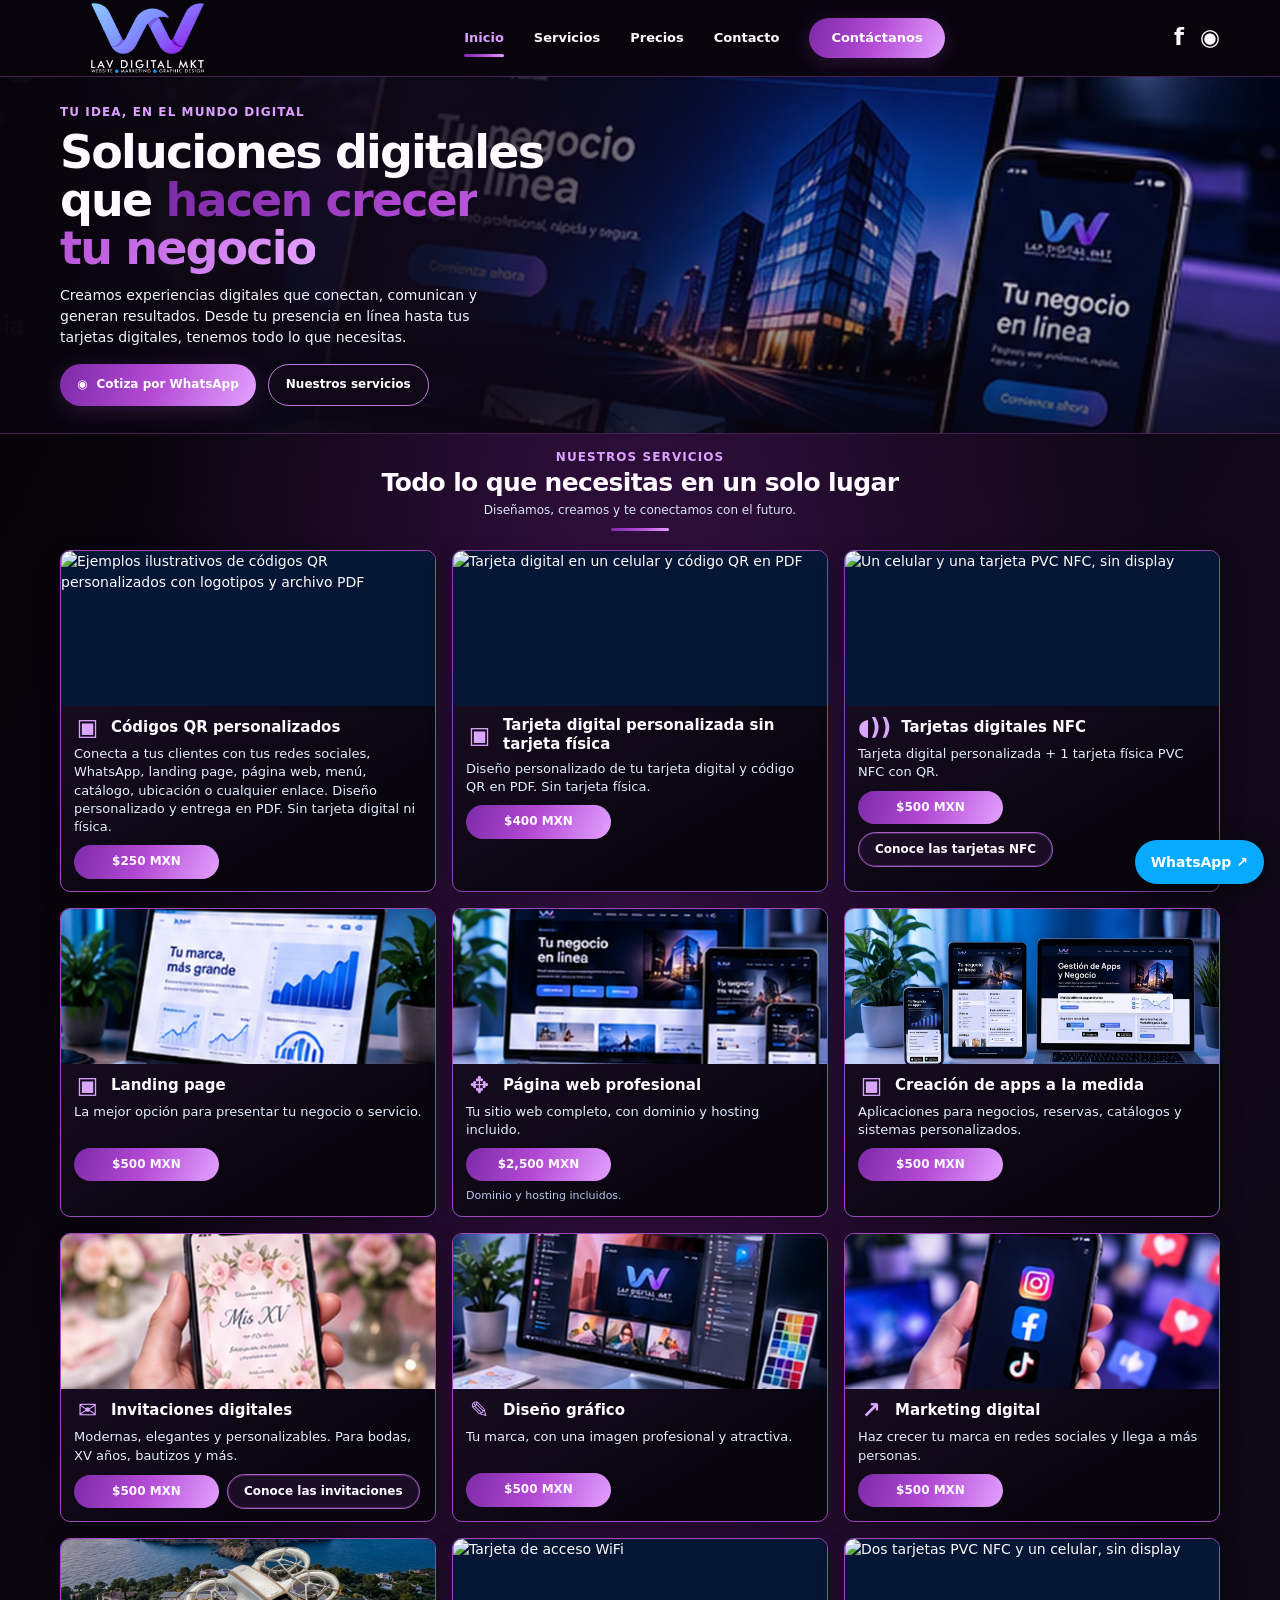
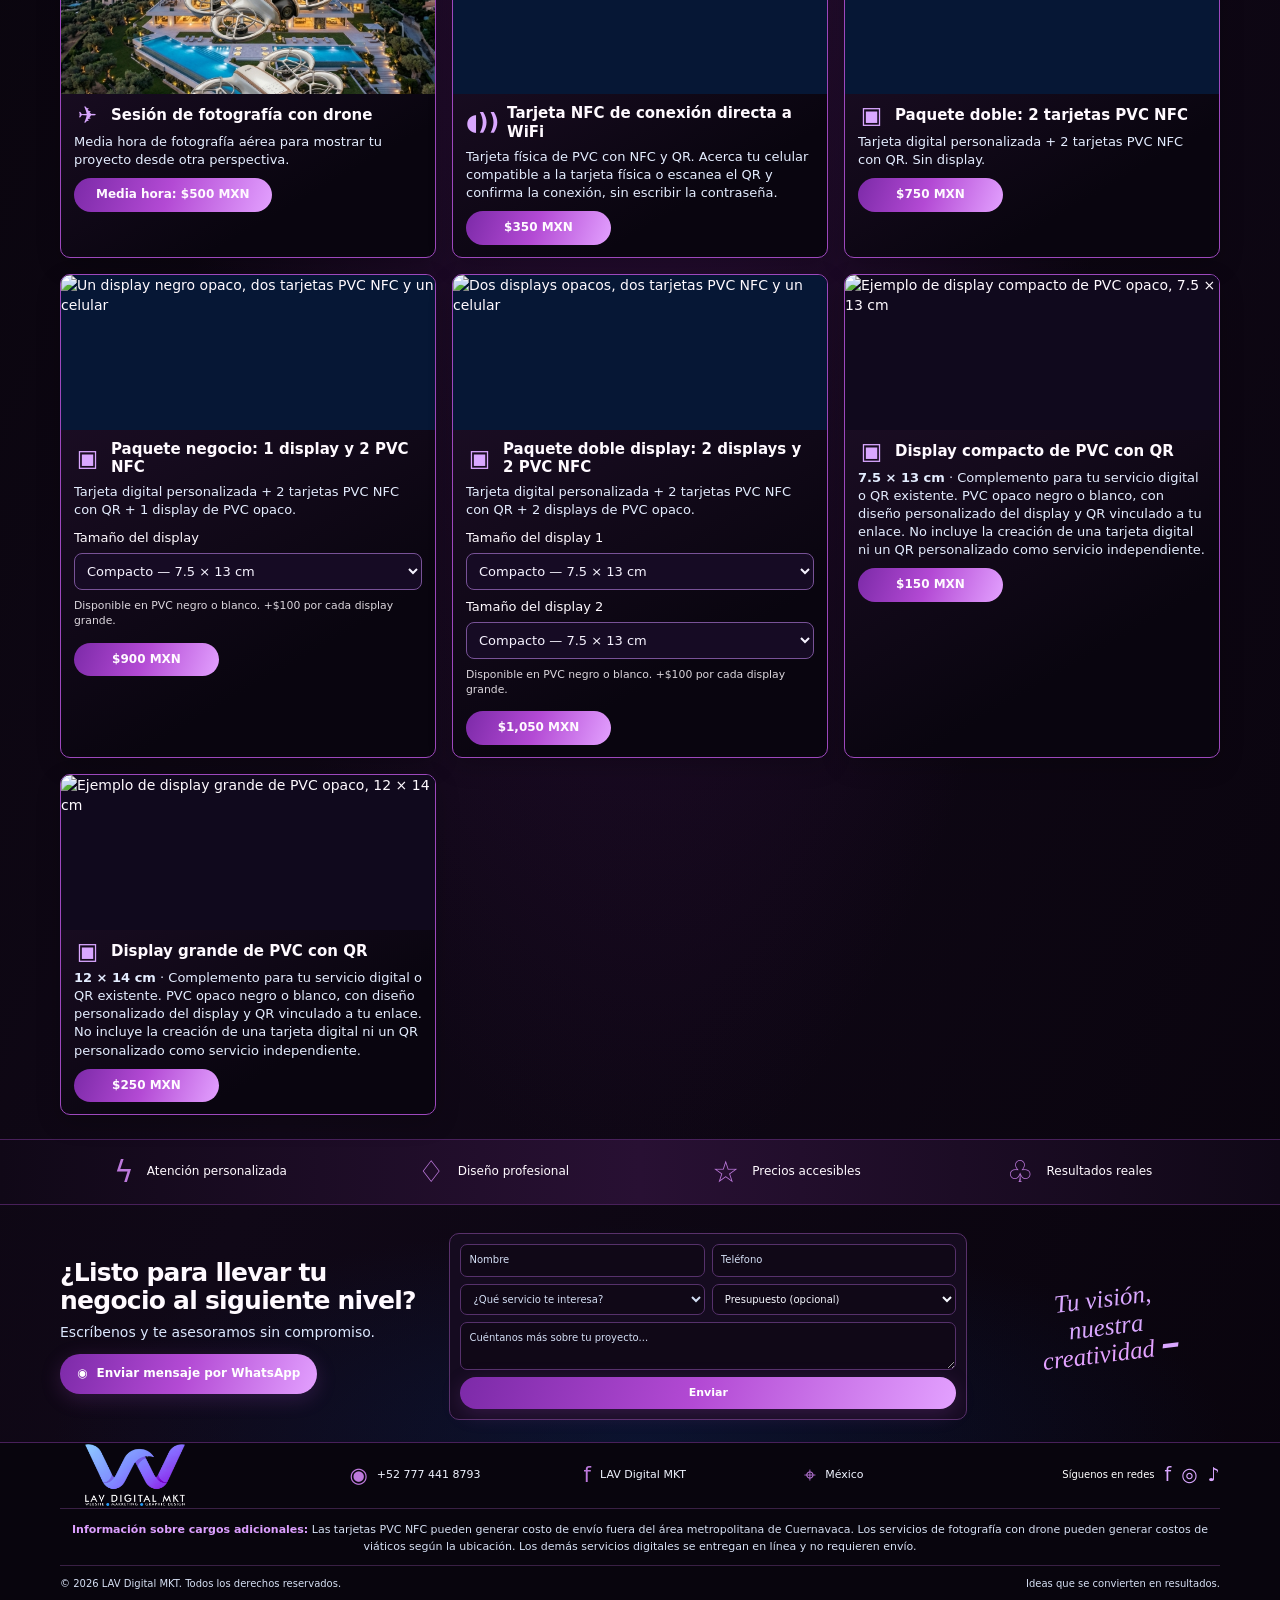
==== commit 298eb667: "Corregir tarifas de displays y mover complementos al final del catálogo" ====
--- a/index.html
+++ b/index.html
@@ -39,8 +39,6 @@
 <section class="hero" id="inicio"><div class="wrap hero-inner"><div class="hero-copy"><div class="eyebrow">TU IDEA, EN EL MUNDO DIGITAL</div><h1>Soluciones digitales<br>que <span class="gradient">hacen crecer<br>tu negocio</span></h1><p>Creamos experiencias digitales que conectan, comunican y generan resultados. Desde tu presencia en línea hasta tus tarjetas digitales, tenemos todo lo que necesitas.</p><div class="hero-actions"><a class="cta" href="https://wa.me/527774418793?text=Hola%2C%20quiero%20cotizar%20por%20WhatsApp." target="_blank" rel="noopener"><span aria-hidden="true">◉</span> Cotiza por WhatsApp</a><a class="cta outline" href="#servicios">Nuestros servicios</a></div></div></div></section>
 <section class="services" id="servicios"><div class="wrap"><div class="section-head"><div class="eyebrow">NUESTROS SERVICIOS</div><h2>Todo lo que necesitas en un solo lugar</h2><p>Diseñamos, creamos y te conectamos con el futuro.</p><div class="accent-line"></div></div>
 <div class="cards" id="precios">
-<article class="service-card"><div class="service-photo"><img src="data:image/svg+xml,%3Csvg%20xmlns%3D%22http%3A%2F%2Fwww.w3.org%2F2000%2Fsvg%22%20viewBox%3D%220%200%20370%20265%22%20role%3D%22img%22%20aria-label%3D%22Ilustraci%C3%B3n%20de%20dimensiones%20del%20display%20de%20PVC%20opaco%22%3E%3Cdefs%3E%3ClinearGradient%20id%3D%22bg%22%20x1%3D%220%22%20y1%3D%220%22%20x2%3D%221%22%20y2%3D%221%22%3E%3Cstop%20stop-color%3D%22%23071127%22%2F%3E%3Cstop%20offset%3D%22.53%22%20stop-color%3D%22%23170c32%22%2F%3E%3Cstop%20offset%3D%221%22%20stop-color%3D%22%23080712%22%2F%3E%3C%2FlinearGradient%3E%3ClinearGradient%20id%3D%22accent%22%3E%3Cstop%20stop-color%3D%22%231969dd%22%2F%3E%3Cstop%20offset%3D%221%22%20stop-color%3D%22%23923dcd%22%2F%3E%3C%2FlinearGradient%3E%3C%2Fdefs%3E%3Crect%20width%3D%22370%22%20height%3D%22265%22%20rx%3D%2210%22%20fill%3D%22url(%23bg)%22%2F%3E%3Cpath%20d%3D%22M0%20212%20Q180%20110%20370%20198%22%20fill%3D%22none%22%20stroke%3D%22%237b49d8%22%20opacity%3D%22.25%22%20stroke-width%3D%222%22%2F%3E%3Cpath%20d%3D%22M132%20206%20L237%20206%20L255%20220%20L150%20220%20Z%22%20fill%3D%22%2324212e%22%20stroke%3D%22%2384769c%22%20stroke-width%3D%221.4%22%2F%3E%3Crect%20x%3D%22132%22%20y%3D%2224%22%20width%3D%22105%22%20height%3D%22182%22%20rx%3D%225%22%20fill%3D%22%2317151f%22%20stroke%3D%22%238a78a2%22%20stroke-width%3D%221.2%22%2F%3E%3Cpath%20d%3D%22M134%20173.23999999999998%20Q184.5%20195.07999999999998%20235%20162.32%20V203%20H134Z%22%20fill%3D%22url(%23accent)%22%20opacity%3D%22.8%22%2F%3E%3Crect%20x%3D%22160.35%22%20y%3D%2273.14%22%20width%3D%2248.300000000000004%22%20height%3D%2248.300000000000004%22%20rx%3D%224%22%20fill%3D%22%23faf8ff%22%2F%3E%3Crect%20x%3D%22166.146%22%20y%3D%2278.936%22%20width%3D%223.3810000000000007%22%20height%3D%223.3810000000000007%22%20rx%3D%22.3%22%20fill%3D%22%2321132f%22%2F%3E%3Crect%20x%3D%22177.15839999999997%22%20y%3D%2278.936%22%20width%3D%223.3810000000000007%22%20height%3D%223.3810000000000007%22%20rx%3D%22.3%22%20fill%3D%22%2321132f%22%2F%3E%3Crect%20x%3D%22184.5%22%20y%3D%2278.936%22%20width%3D%223.3810000000000007%22%20height%3D%223.3810000000000007%22%20rx%3D%22.3%22%20fill%3D%22%2321132f%22%2F%3E%3Crect%20x%3D%22195.51239999999999%22%20y%3D%2278.936%22%20width%3D%223.3810000000000007%22%20height%3D%223.3810000000000007%22%20rx%3D%22.3%22%20fill%3D%22%2321132f%22%2F%3E%3Crect%20x%3D%22169.8168%22%20y%3D%2282.6068%22%20width%3D%223.3810000000000007%22%20height%3D%223.3810000000000007%22%20rx%3D%22.3%22%20fill%3D%22%2321132f%22%2F%3E%3Crect%20x%3D%22180.8292%22%20y%3D%2282.6068%22%20width%3D%223.3810000000000007%22%20height%3D%223.3810000000000007%22%20rx%3D%22.3%22%20fill%3D%22%2321132f%22%2F%3E%3Crect%20x%3D%22188.17079999999999%22%20y%3D%2282.6068%22%20width%3D%223.3810000000000007%22%20height%3D%223.3810000000000007%22%20rx%3D%22.3%22%20fill%3D%22%2321132f%22%2F%3E%3Crect%20x%3D%22199.1832%22%20y%3D%2282.6068%22%20width%3D%223.3810000000000007%22%20height%3D%223.3810000000000007%22%20rx%3D%22.3%22%20fill%3D%22%2321132f%22%2F%3E%3Crect%20x%3D%22166.146%22%20y%3D%2286.2776%22%20width%3D%223.3810000000000007%22%20height%3D%223.3810000000000007%22%20rx%3D%22.3%22%20fill%3D%22%2321132f%22%2F%3E%3Crect%20x%3D%22169.8168%22%20y%3D%2286.2776%22%20width%3D%223.3810000000000007%22%20height%3D%223.3810000000000007%22%20rx%3D%22.3%22%20fill%3D%22%2321132f%22%2F%3E%3Crect%20x%3D%22184.5%22%20y%3D%2286.2776%22%20width%3D%223.3810000000000007%22%20height%3D%223.3810000000000007%22%20rx%3D%22.3%22%20fill%3D%22%2321132f%22%2F%3E%3Crect%20x%3D%22188.17079999999999%22%20y%3D%2286.2776%22%20width%3D%223.3810000000000007%22%20height%3D%223.3810000000000007%22%20rx%3D%22.3%22%20fill%3D%22%2321132f%22%2F%3E%3Crect%20x%3D%22177.15839999999997%22%20y%3D%2293.6192%22%20width%3D%223.3810000000000007%22%20height%3D%223.3810000000000007%22%20rx%3D%22.3%22%20fill%3D%22%2321132f%22%2F%3E%3Crect%20x%3D%22180.8292%22%20y%3D%2293.6192%22%20width%3D%223.3810000000000007%22%20height%3D%223.3810000000000007%22%20rx%3D%22.3%22%20fill%3D%22%2321132f%22%2F%3E%3Crect%20x%3D%22195.51239999999999%22%20y%3D%2293.6192%22%20width%3D%223.3810000000000007%22%20height%3D%223.3810000000000007%22%20rx%3D%22.3%22%20fill%3D%22%2321132f%22%2F%3E%3Crect%20x%3D%22199.1832%22%20y%3D%2293.6192%22%20width%3D%223.3810000000000007%22%20height%3D%223.3810000000000007%22%20rx%3D%22.3%22%20fill%3D%22%2321132f%22%2F%3E%3Crect%20x%3D%22166.146%22%20y%3D%2297.29%22%20width%3D%223.3810000000000007%22%20height%3D%223.3810000000000007%22%20rx%3D%22.3%22%20fill%3D%22%2321132f%22%2F%3E%3Crect%20x%3D%22177.15839999999997%22%20y%3D%2297.29%22%20width%3D%223.3810000000000007%22%20height%3D%223.3810000000000007%22%20rx%3D%22.3%22%20fill%3D%22%2321132f%22%2F%3E%3Crect%20x%3D%22184.5%22%20y%3D%2297.29%22%20width%3D%223.3810000000000007%22%20height%3D%223.3810000000000007%22%20rx%3D%22.3%22%20fill%3D%22%2321132f%22%2F%3E%3Crect%20x%3D%22195.51239999999999%22%20y%3D%2297.29%22%20width%3D%223.3810000000000007%22%20height%3D%223.3810000000000007%22%20rx%3D%22.3%22%20fill%3D%22%2321132f%22%2F%3E%3Crect%20x%3D%22169.8168%22%20y%3D%22100.9608%22%20width%3D%223.3810000000000007%22%20height%3D%223.3810000000000007%22%20rx%3D%22.3%22%20fill%3D%22%2321132f%22%2F%3E%3Crect%20x%3D%22180.8292%22%20y%3D%22100.9608%22%20width%3D%223.3810000000000007%22%20height%3D%223.3810000000000007%22%20rx%3D%22.3%22%20fill%3D%22%2321132f%22%2F%3E%3Crect%20x%3D%22188.17079999999999%22%20y%3D%22100.9608%22%20width%3D%223.3810000000000007%22%20height%3D%223.3810000000000007%22%20rx%3D%22.3%22%20fill%3D%22%2321132f%22%2F%3E%3Crect%20x%3D%22199.1832%22%20y%3D%22100.9608%22%20width%3D%223.3810000000000007%22%20height%3D%223.3810000000000007%22%20rx%3D%22.3%22%20fill%3D%22%2321132f%22%2F%3E%3Crect%20x%3D%22166.146%22%20y%3D%22104.6316%22%20width%3D%223.3810000000000007%22%20height%3D%223.3810000000000007%22%20rx%3D%22.3%22%20fill%3D%22%2321132f%22%2F%3E%3Crect%20x%3D%22169.8168%22%20y%3D%22104.6316%22%20width%3D%223.3810000000000007%22%20height%3D%223.3810000000000007%22%20rx%3D%22.3%22%20fill%3D%22%2321132f%22%2F%3E%3Crect%20x%3D%22184.5%22%20y%3D%22104.6316%22%20width%3D%223.3810000000000007%22%20height%3D%223.3810000000000007%22%20rx%3D%22.3%22%20fill%3D%22%2321132f%22%2F%3E%3Crect%20x%3D%22188.17079999999999%22%20y%3D%22104.6316%22%20width%3D%223.3810000000000007%22%20height%3D%223.3810000000000007%22%20rx%3D%22.3%22%20fill%3D%22%2321132f%22%2F%3E%3Crect%20x%3D%22177.15839999999997%22%20y%3D%22111.97320000000002%22%20width%3D%223.3810000000000007%22%20height%3D%223.3810000000000007%22%20rx%3D%22.3%22%20fill%3D%22%2321132f%22%2F%3E%3Crect%20x%3D%22180.8292%22%20y%3D%22111.97320000000002%22%20width%3D%223.3810000000000007%22%20height%3D%223.3810000000000007%22%20rx%3D%22.3%22%20fill%3D%22%2321132f%22%2F%3E%3Crect%20x%3D%22195.51239999999999%22%20y%3D%22111.97320000000002%22%20width%3D%223.3810000000000007%22%20height%3D%223.3810000000000007%22%20rx%3D%22.3%22%20fill%3D%22%2321132f%22%2F%3E%3Crect%20x%3D%22199.1832%22%20y%3D%22111.97320000000002%22%20width%3D%223.3810000000000007%22%20height%3D%223.3810000000000007%22%20rx%3D%22.3%22%20fill%3D%22%2321132f%22%2F%3E%3Ctext%20x%3D%22184.5%22%20y%3D%2254.94%22%20text-anchor%3D%22middle%22%20fill%3D%22%23f4edff%22%20font-size%3D%2210%22%20font-weight%3D%22700%22%3ETU%20MARCA%3C%2Ftext%3E%3Ctext%20x%3D%22184.5%22%20y%3D%22164.14000000000001%22%20text-anchor%3D%22middle%22%20fill%3D%22%23f4edff%22%20font-size%3D%228%22%3EESCANEA%3C%2Ftext%3E%3Ctext%20x%3D%22184.5%22%20y%3D%22240%22%20text-anchor%3D%22middle%22%20fill%3D%22%23f4edff%22%20font-size%3D%2212%22%20font-weight%3D%22700%22%3E7.5%20%C3%97%2013%20cm%3C%2Ftext%3E%3Ctext%20x%3D%22185%22%20y%3D%22257%22%20text-anchor%3D%22middle%22%20fill%3D%22%23b8aec9%22%20font-family%3D%22Arial%2Csans-serif%22%20font-size%3D%229%22%3EIlustraci%C3%B3n%20%C2%B7%20PVC%20opaco%20%C2%B7%20QR%20de%20muestra%3C%2Ftext%3E%3C%2Fsvg%3E" alt="Ilustración de display compacto de PVC opaco, 7.5 × 13 cm" loading="lazy"></div><div class="service-content"><h3><span class="service-icon">▣</span>Display compacto de PVC con QR</h3><p><strong>7.5 × 13 cm</strong> · Display de PVC opaco negro o blanco, personalizado con tu logotipo y QR vinculado al enlace que elijas. No incluye tarjeta digital ni PVC NFC adicional.</p><a class="price" href="https://wa.me/527774418793?text=Hola%2C%20quiero%20un%20Display%20compacto%20de%20PVC%20con%20QR%20de%207.5%20%C3%97%2013%20cm%20por%20%24350%20MXN%2C%20con%20dise%C3%B1o%20personalizado." target="_blank" rel="noopener">$350 MXN</a></div></article>
-<article class="service-card"><div class="service-photo"><img src="data:image/svg+xml,%3Csvg%20xmlns%3D%22http%3A%2F%2Fwww.w3.org%2F2000%2Fsvg%22%20viewBox%3D%220%200%20370%20265%22%20role%3D%22img%22%20aria-label%3D%22Ilustraci%C3%B3n%20de%20dimensiones%20del%20display%20de%20PVC%20opaco%22%3E%3Cdefs%3E%3ClinearGradient%20id%3D%22bg%22%20x1%3D%220%22%20y1%3D%220%22%20x2%3D%221%22%20y2%3D%221%22%3E%3Cstop%20stop-color%3D%22%23071127%22%2F%3E%3Cstop%20offset%3D%22.53%22%20stop-color%3D%22%23170c32%22%2F%3E%3Cstop%20offset%3D%221%22%20stop-color%3D%22%23080712%22%2F%3E%3C%2FlinearGradient%3E%3ClinearGradient%20id%3D%22accent%22%3E%3Cstop%20stop-color%3D%22%231969dd%22%2F%3E%3Cstop%20offset%3D%221%22%20stop-color%3D%22%23923dcd%22%2F%3E%3C%2FlinearGradient%3E%3C%2Fdefs%3E%3Crect%20width%3D%22370%22%20height%3D%22265%22%20rx%3D%2210%22%20fill%3D%22url(%23bg)%22%2F%3E%3Cpath%20d%3D%22M0%20212%20Q180%20110%20370%20198%22%20fill%3D%22none%22%20stroke%3D%22%237b49d8%22%20opacity%3D%22.25%22%20stroke-width%3D%222%22%2F%3E%3Cpath%20d%3D%22M100%20206%20L268%20206%20L286%20220%20L118%20220%20Z%22%20fill%3D%22%23b3afc3%22%20stroke%3D%22%2384769c%22%20stroke-width%3D%221.4%22%2F%3E%3Crect%20x%3D%22100%22%20y%3D%2210%22%20width%3D%22168%22%20height%3D%22196%22%20rx%3D%225%22%20fill%3D%22%23f3f1f5%22%20stroke%3D%22%238a78a2%22%20stroke-width%3D%221.2%22%2F%3E%3Cpath%20d%3D%22M102%20170.72%20Q184%20194.23999999999998%20266%20158.96%20V203%20H102Z%22%20fill%3D%22url(%23accent)%22%20opacity%3D%22.8%22%2F%3E%3Crect%20x%3D%22145.36%22%20y%3D%2262.92%22%20width%3D%2277.28%22%20height%3D%2277.28%22%20rx%3D%224%22%20fill%3D%22%23faf8ff%22%2F%3E%3Crect%20x%3D%22154.6336%22%20y%3D%2272.1936%22%20width%3D%225.4096%22%20height%3D%225.4096%22%20rx%3D%22.3%22%20fill%3D%22%2321132f%22%2F%3E%3Crect%20x%3D%22172.25344%22%20y%3D%2272.1936%22%20width%3D%225.4096%22%20height%3D%225.4096%22%20rx%3D%22.3%22%20fill%3D%22%2321132f%22%2F%3E%3Crect%20x%3D%22184%22%20y%3D%2272.1936%22%20width%3D%225.4096%22%20height%3D%225.4096%22%20rx%3D%22.3%22%20fill%3D%22%2321132f%22%2F%3E%3Crect%20x%3D%22201.61984%22%20y%3D%2272.1936%22%20width%3D%225.4096%22%20height%3D%225.4096%22%20rx%3D%22.3%22%20fill%3D%22%2321132f%22%2F%3E%3Crect%20x%3D%22160.50688%22%20y%3D%2278.06688%22%20width%3D%225.4096%22%20height%3D%225.4096%22%20rx%3D%22.3%22%20fill%3D%22%2321132f%22%2F%3E%3Crect%20x%3D%22178.12672%22%20y%3D%2278.06688%22%20width%3D%225.4096%22%20height%3D%225.4096%22%20rx%3D%22.3%22%20fill%3D%22%2321132f%22%2F%3E%3Crect%20x%3D%22189.87328%22%20y%3D%2278.06688%22%20width%3D%225.4096%22%20height%3D%225.4096%22%20rx%3D%22.3%22%20fill%3D%22%2321132f%22%2F%3E%3Crect%20x%3D%22207.49312%22%20y%3D%2278.06688%22%20width%3D%225.4096%22%20height%3D%225.4096%22%20rx%3D%22.3%22%20fill%3D%22%2321132f%22%2F%3E%3Crect%20x%3D%22154.6336%22%20y%3D%2283.94016%22%20width%3D%225.4096%22%20height%3D%225.4096%22%20rx%3D%22.3%22%20fill%3D%22%2321132f%22%2F%3E%3Crect%20x%3D%22160.50688%22%20y%3D%2283.94016%22%20width%3D%225.4096%22%20height%3D%225.4096%22%20rx%3D%22.3%22%20fill%3D%22%2321132f%22%2F%3E%3Crect%20x%3D%22184%22%20y%3D%2283.94016%22%20width%3D%225.4096%22%20height%3D%225.4096%22%20rx%3D%22.3%22%20fill%3D%22%2321132f%22%2F%3E%3Crect%20x%3D%22189.87328%22%20y%3D%2283.94016%22%20width%3D%225.4096%22%20height%3D%225.4096%22%20rx%3D%22.3%22%20fill%3D%22%2321132f%22%2F%3E%3Crect%20x%3D%22172.25344%22%20y%3D%2295.68672000000001%22%20width%3D%225.4096%22%20height%3D%225.4096%22%20rx%3D%22.3%22%20fill%3D%22%2321132f%22%2F%3E%3Crect%20x%3D%22178.12672%22%20y%3D%2295.68672000000001%22%20width%3D%225.4096%22%20height%3D%225.4096%22%20rx%3D%22.3%22%20fill%3D%22%2321132f%22%2F%3E%3Crect%20x%3D%22201.61984%22%20y%3D%2295.68672000000001%22%20width%3D%225.4096%22%20height%3D%225.4096%22%20rx%3D%22.3%22%20fill%3D%22%2321132f%22%2F%3E%3Crect%20x%3D%22207.49312%22%20y%3D%2295.68672000000001%22%20width%3D%225.4096%22%20height%3D%225.4096%22%20rx%3D%22.3%22%20fill%3D%22%2321132f%22%2F%3E%3Crect%20x%3D%22154.6336%22%20y%3D%22101.56%22%20width%3D%225.4096%22%20height%3D%225.4096%22%20rx%3D%22.3%22%20fill%3D%22%2321132f%22%2F%3E%3Crect%20x%3D%22172.25344%22%20y%3D%22101.56%22%20width%3D%225.4096%22%20height%3D%225.4096%22%20rx%3D%22.3%22%20fill%3D%22%2321132f%22%2F%3E%3Crect%20x%3D%22184%22%20y%3D%22101.56%22%20width%3D%225.4096%22%20height%3D%225.4096%22%20rx%3D%22.3%22%20fill%3D%22%2321132f%22%2F%3E%3Crect%20x%3D%22201.61984%22%20y%3D%22101.56%22%20width%3D%225.4096%22%20height%3D%225.4096%22%20rx%3D%22.3%22%20fill%3D%22%2321132f%22%2F%3E%3Crect%20x%3D%22160.50688%22%20y%3D%22107.43328%22%20width%3D%225.4096%22%20height%3D%225.4096%22%20rx%3D%22.3%22%20fill%3D%22%2321132f%22%2F%3E%3Crect%20x%3D%22178.12672%22%20y%3D%22107.43328%22%20width%3D%225.4096%22%20height%3D%225.4096%22%20rx%3D%22.3%22%20fill%3D%22%2321132f%22%2F%3E%3Crect%20x%3D%22189.87328%22%20y%3D%22107.43328%22%20width%3D%225.4096%22%20height%3D%225.4096%22%20rx%3D%22.3%22%20fill%3D%22%2321132f%22%2F%3E%3Crect%20x%3D%22207.49312%22%20y%3D%22107.43328%22%20width%3D%225.4096%22%20height%3D%225.4096%22%20rx%3D%22.3%22%20fill%3D%22%2321132f%22%2F%3E%3Crect%20x%3D%22154.6336%22%20y%3D%22113.30656%22%20width%3D%225.4096%22%20height%3D%225.4096%22%20rx%3D%22.3%22%20fill%3D%22%2321132f%22%2F%3E%3Crect%20x%3D%22160.50688%22%20y%3D%22113.30656%22%20width%3D%225.4096%22%20height%3D%225.4096%22%20rx%3D%22.3%22%20fill%3D%22%2321132f%22%2F%3E%3Crect%20x%3D%22184%22%20y%3D%22113.30656%22%20width%3D%225.4096%22%20height%3D%225.4096%22%20rx%3D%22.3%22%20fill%3D%22%2321132f%22%2F%3E%3Crect%20x%3D%22189.87328%22%20y%3D%22113.30656%22%20width%3D%225.4096%22%20height%3D%225.4096%22%20rx%3D%22.3%22%20fill%3D%22%2321132f%22%2F%3E%3Crect%20x%3D%22172.25344%22%20y%3D%22125.05312%22%20width%3D%225.4096%22%20height%3D%225.4096%22%20rx%3D%22.3%22%20fill%3D%22%2321132f%22%2F%3E%3Crect%20x%3D%22178.12672%22%20y%3D%22125.05312%22%20width%3D%225.4096%22%20height%3D%225.4096%22%20rx%3D%22.3%22%20fill%3D%22%2321132f%22%2F%3E%3Crect%20x%3D%22201.61984%22%20y%3D%22125.05312%22%20width%3D%225.4096%22%20height%3D%225.4096%22%20rx%3D%22.3%22%20fill%3D%22%2321132f%22%2F%3E%3Crect%20x%3D%22207.49312%22%20y%3D%22125.05312%22%20width%3D%225.4096%22%20height%3D%225.4096%22%20rx%3D%22.3%22%20fill%3D%22%2321132f%22%2F%3E%3Ctext%20x%3D%22184%22%20y%3D%2243.32%22%20text-anchor%3D%22middle%22%20fill%3D%22%23252039%22%20font-size%3D%2212%22%20font-weight%3D%22700%22%3ETU%20MARCA%3C%2Ftext%3E%3Ctext%20x%3D%22184%22%20y%3D%22160.92000000000002%22%20text-anchor%3D%22middle%22%20fill%3D%22%23252039%22%20font-size%3D%2210%22%3EESCANEA%3C%2Ftext%3E%3Ctext%20x%3D%22184%22%20y%3D%22240%22%20text-anchor%3D%22middle%22%20fill%3D%22%23f4edff%22%20font-size%3D%2212%22%20font-weight%3D%22700%22%3E12%20%C3%97%2014%20cm%3C%2Ftext%3E%3Ctext%20x%3D%22185%22%20y%3D%22257%22%20text-anchor%3D%22middle%22%20fill%3D%22%23b8aec9%22%20font-family%3D%22Arial%2Csans-serif%22%20font-size%3D%229%22%3EIlustraci%C3%B3n%20%C2%B7%20PVC%20opaco%20%C2%B7%20QR%20de%20muestra%3C%2Ftext%3E%3C%2Fsvg%3E" alt="Ilustración de display grande de PVC opaco, 12 × 14 cm" loading="lazy"></div><div class="service-content"><h3><span class="service-icon">▣</span>Display grande de PVC con QR</h3><p><strong>12 × 14 cm</strong> · Display de PVC opaco negro o blanco, personalizado con tu logotipo y QR vinculado al enlace que elijas. No incluye tarjeta digital ni PVC NFC adicional.</p><a class="price" href="https://wa.me/527774418793?text=Hola%2C%20quiero%20un%20Display%20grande%20de%20PVC%20con%20QR%20de%2012%20%C3%97%2014%20cm%20por%20%24450%20MXN%2C%20con%20dise%C3%B1o%20personalizado." target="_blank" rel="noopener">$450 MXN</a></div></article>
 <article class="service-card"><div class="service-photo"><img src="/NFC-Landingpage/assets/servicios/paquetes/qr-personalizado.svg" alt="Ejemplos ilustrativos de códigos QR personalizados con logotipos y archivo PDF" loading="lazy"></div><div class="service-content"><h3><span class="service-icon">▣</span>Códigos QR personalizados</h3><p>Conecta a tus clientes con tus redes sociales, WhatsApp, landing page, página web, menú, catálogo, ubicación o cualquier enlace. Diseño personalizado y entrega en PDF. Sin tarjeta digital ni física.</p><a class="price" href="https://wa.me/527774418793?text=Hola%2C%20quiero%20un%20c%C3%B3digo%20QR%20personalizado%20con%20dise%C3%B1o%20y%20entrega%20en%20PDF%20por%20%24250%20MXN." target="_blank" rel="noopener">$250 MXN</a></div></article>
 <article class="service-card"><div class="service-photo"><img src="/NFC-Landingpage/assets/servicios/paquetes/digital.webp" alt="Tarjeta digital en un celular y código QR en PDF" loading="lazy"></div><div class="service-content"><h3><span class="service-icon">▣</span>Tarjeta digital personalizada sin tarjeta física</h3><p>Diseño personalizado de tu tarjeta digital y código QR en PDF. Sin tarjeta física.</p><a class="price" href="https://wa.me/527774418793?text=Hola%2C%20quiero%20contratar%20Tarjeta%20digital%20personalizada%20sin%20tarjeta%20f%C3%ADsica%20de%20%24400%20MXN.%20Dise%C3%B1o%20personalizado%20de%20tu%20tarjeta%20digital%20y%20c%C3%B3digo%20QR%20en%20PDF.%20Sin%20tarjeta%20f%C3%ADsica." target="_blank" rel="noopener">$400 MXN</a></div></article>
 <article class="service-card"><div class="service-photo"><img src="/NFC-Landingpage/assets/servicios/paquetes/individual.webp" alt="Un celular y una tarjeta PVC NFC, sin display" loading="lazy"></div><div class="service-content"><h3><span class="service-icon">◖))</span>Tarjetas digitales NFC</h3><p>Tarjeta digital personalizada + 1 tarjeta física PVC NFC con QR.</p><div class="service-actions"><a class="price" href="https://wa.me/527774418793?text=Hola%2C%20quiero%20contratar%20Tarjetas%20digitales%20NFC%20de%20%24500%20MXN.%20Tarjeta%20digital%20personalizada%20%2B%201%20tarjeta%20f%C3%ADsica%20PVC%20NFC%20con%20QR." target="_blank" rel="noopener">$500 MXN</a><a class="price more" href="https://lavdigitalmkt.com/NFC-Landingpage/" target="_blank" rel="noopener">Conoce las tarjetas NFC</a></div></div></article>
@@ -53,12 +51,14 @@
 <article class="service-card"><div class="service-photo"><img src="assets/servicios/DRONE.jpg" alt="Fotografía aérea capturada con drone" loading="lazy"></div><div class="service-content"><h3><span class="service-icon">✈</span>Sesión de fotografía con drone</h3><p>Media hora de fotografía aérea para mostrar tu proyecto desde otra perspectiva.</p><a class="price" href="https://wa.me/527774418793?text=Hola%2C%20quiero%20cotizar%20una%20sesion%20de%20fotografia%20con%20drone." target="_blank" rel="noopener">Media hora: $500 MXN</a></div></article>
 <article class="service-card"><div class="service-photo"><img src="/NFC-Landingpage/assets/servicios/wifi.jpg" alt="Tarjeta de acceso WiFi" loading="lazy"></div><div class="service-content"><h3><span class="service-icon">◖))</span>Tarjeta NFC de conexión directa a WiFi</h3><p>Tarjeta física de PVC con NFC y QR. Acerca tu celular compatible a la tarjeta física o escanea el QR y confirma la conexión, sin escribir la contraseña.</p><a class="price" href="https://wa.me/527774418793?text=Hola%2C%20quiero%20la%20tarjeta%20f%C3%ADsica%20PVC%20NFC%20de%20conexi%C3%B3n%20directa%20a%20WiFi%20con%20c%C3%B3digo%20QR%20por%20%24350%20MXN." target="_blank" rel="noopener">$350 MXN</a></div></article>
 <article class="service-card"><div class="service-photo"><img src="/NFC-Landingpage/assets/servicios/paquetes/doble.webp" alt="Dos tarjetas PVC NFC y un celular, sin display" loading="lazy"></div><div class="service-content"><h3><span class="service-icon">▣</span>Paquete doble: 2 tarjetas PVC NFC</h3><p>Tarjeta digital personalizada + 2 tarjetas PVC NFC con QR. Sin display.</p><a class="price" href="https://wa.me/527774418793?text=Hola%2C%20quiero%20contratar%20Paquete%20doble%3A%202%20tarjetas%20PVC%20NFC%20de%20%24750%20MXN.%20Tarjeta%20digital%20personalizada%20%2B%202%20tarjetas%20PVC%20NFC%20con%20QR.%20Sin%20display." target="_blank" rel="noopener">$750 MXN</a></div></article>
-<article class="service-card" data-lav-display-package="1000" data-lav-display-name="Paquete negocio"><div class="service-photo"><img src="/NFC-Landingpage/assets/servicios/paquetes/negocio.webp" alt="Un display negro opaco, dos tarjetas PVC NFC y un celular" loading="lazy"></div><div class="service-content"><h3><span class="service-icon">▣</span>Paquete negocio: 1 display y 2 PVC NFC</h3><p>Tarjeta digital personalizada + 2 tarjetas PVC NFC con QR + 1 display de PVC opaco.</p><div class="lav-display-options"><img class="lav-size-visual" src="data:image/svg+xml,%3Csvg%20xmlns%3D%22http%3A%2F%2Fwww.w3.org%2F2000%2Fsvg%22%20viewBox%3D%220%200%20370%20265%22%20role%3D%22img%22%20aria-label%3D%22Ilustraci%C3%B3n%20de%20dimensiones%20del%20display%20de%20PVC%20opaco%22%3E%3Cdefs%3E%3ClinearGradient%20id%3D%22bg%22%20x1%3D%220%22%20y1%3D%220%22%20x2%3D%221%22%20y2%3D%221%22%3E%3Cstop%20stop-color%3D%22%23071127%22%2F%3E%3Cstop%20offset%3D%22.53%22%20stop-color%3D%22%23170c32%22%2F%3E%3Cstop%20offset%3D%221%22%20stop-color%3D%22%23080712%22%2F%3E%3C%2FlinearGradient%3E%3ClinearGradient%20id%3D%22accent%22%3E%3Cstop%20stop-color%3D%22%231969dd%22%2F%3E%3Cstop%20offset%3D%221%22%20stop-color%3D%22%23923dcd%22%2F%3E%3C%2FlinearGradient%3E%3C%2Fdefs%3E%3Crect%20width%3D%22370%22%20height%3D%22265%22%20rx%3D%2210%22%20fill%3D%22url(%23bg)%22%2F%3E%3Cpath%20d%3D%22M0%20212%20Q180%20110%20370%20198%22%20fill%3D%22none%22%20stroke%3D%22%237b49d8%22%20opacity%3D%22.25%22%20stroke-width%3D%222%22%2F%3E%3Cpath%20d%3D%22M68%20174%20L143%20174%20L161%20188%20L86%20188%20Z%22%20fill%3D%22%2324212e%22%20stroke%3D%22%2384769c%22%20stroke-width%3D%221.4%22%2F%3E%3Crect%20x%3D%2268%22%20y%3D%2244%22%20width%3D%2275%22%20height%3D%22130%22%20rx%3D%225%22%20fill%3D%22%2317151f%22%20stroke%3D%22%238a78a2%22%20stroke-width%3D%221.2%22%2F%3E%3Cpath%20d%3D%22M70%20150.6%20Q105.5%20166.2%20141%20142.8%20V171%20H70Z%22%20fill%3D%22url(%23accent)%22%20opacity%3D%22.8%22%2F%3E%3Crect%20x%3D%2288.25%22%20y%3D%2279.1%22%20width%3D%2234.5%22%20height%3D%2234.5%22%20rx%3D%224%22%20fill%3D%22%23faf8ff%22%2F%3E%3Crect%20x%3D%2292.39%22%20y%3D%2283.24%22%20width%3D%222.415%22%20height%3D%222.415%22%20rx%3D%22.3%22%20fill%3D%22%2321132f%22%2F%3E%3Crect%20x%3D%22100.256%22%20y%3D%2283.24%22%20width%3D%222.415%22%20height%3D%222.415%22%20rx%3D%22.3%22%20fill%3D%22%2321132f%22%2F%3E%3Crect%20x%3D%22105.5%22%20y%3D%2283.24%22%20width%3D%222.415%22%20height%3D%222.415%22%20rx%3D%22.3%22%20fill%3D%22%2321132f%22%2F%3E%3Crect%20x%3D%22113.366%22%20y%3D%2283.24%22%20width%3D%222.415%22%20height%3D%222.415%22%20rx%3D%22.3%22%20fill%3D%22%2321132f%22%2F%3E%3Crect%20x%3D%2295.012%22%20y%3D%2285.862%22%20width%3D%222.415%22%20height%3D%222.415%22%20rx%3D%22.3%22%20fill%3D%22%2321132f%22%2F%3E%3Crect%20x%3D%22102.878%22%20y%3D%2285.862%22%20width%3D%222.415%22%20height%3D%222.415%22%20rx%3D%22.3%22%20fill%3D%22%2321132f%22%2F%3E%3Crect%20x%3D%22108.122%22%20y%3D%2285.862%22%20width%3D%222.415%22%20height%3D%222.415%22%20rx%3D%22.3%22%20fill%3D%22%2321132f%22%2F%3E%3Crect%20x%3D%22115.988%22%20y%3D%2285.862%22%20width%3D%222.415%22%20height%3D%222.415%22%20rx%3D%22.3%22%20fill%3D%22%2321132f%22%2F%3E%3Crect%20x%3D%2292.39%22%20y%3D%2288.484%22%20width%3D%222.415%22%20height%3D%222.415%22%20rx%3D%22.3%22%20fill%3D%22%2321132f%22%2F%3E%3Crect%20x%3D%2295.012%22%20y%3D%2288.484%22%20width%3D%222.415%22%20height%3D%222.415%22%20rx%3D%22.3%22%20fill%3D%22%2321132f%22%2F%3E%3Crect%20x%3D%22105.5%22%20y%3D%2288.484%22%20width%3D%222.415%22%20height%3D%222.415%22%20rx%3D%22.3%22%20fill%3D%22%2321132f%22%2F%3E%3Crect%20x%3D%22108.122%22%20y%3D%2288.484%22%20width%3D%222.415%22%20height%3D%222.415%22%20rx%3D%22.3%22%20fill%3D%22%2321132f%22%2F%3E%3Crect%20x%3D%22100.256%22%20y%3D%2293.728%22%20width%3D%222.415%22%20height%3D%222.415%22%20rx%3D%22.3%22%20fill%3D%22%2321132f%22%2F%3E%3Crect%20x%3D%22102.878%22%20y%3D%2293.728%22%20width%3D%222.415%22%20height%3D%222.415%22%20rx%3D%22.3%22%20fill%3D%22%2321132f%22%2F%3E%3Crect%20x%3D%22113.366%22%20y%3D%2293.728%22%20width%3D%222.415%22%20height%3D%222.415%22%20rx%3D%22.3%22%20fill%3D%22%2321132f%22%2F%3E%3Crect%20x%3D%22115.988%22%20y%3D%2293.728%22%20width%3D%222.415%22%20height%3D%222.415%22%20rx%3D%22.3%22%20fill%3D%22%2321132f%22%2F%3E%3Crect%20x%3D%2292.39%22%20y%3D%2296.35%22%20width%3D%222.415%22%20height%3D%222.415%22%20rx%3D%22.3%22%20fill%3D%22%2321132f%22%2F%3E%3Crect%20x%3D%22100.256%22%20y%3D%2296.35%22%20width%3D%222.415%22%20height%3D%222.415%22%20rx%3D%22.3%22%20fill%3D%22%2321132f%22%2F%3E%3Crect%20x%3D%22105.5%22%20y%3D%2296.35%22%20width%3D%222.415%22%20height%3D%222.415%22%20rx%3D%22.3%22%20fill%3D%22%2321132f%22%2F%3E%3Crect%20x%3D%22113.366%22%20y%3D%2296.35%22%20width%3D%222.415%22%20height%3D%222.415%22%20rx%3D%22.3%22%20fill%3D%22%2321132f%22%2F%3E%3Crect%20x%3D%2295.012%22%20y%3D%2298.972%22%20width%3D%222.415%22%20height%3D%222.415%22%20rx%3D%22.3%22%20fill%3D%22%2321132f%22%2F%3E%3Crect%20x%3D%22102.878%22%20y%3D%2298.972%22%20width%3D%222.415%22%20height%3D%222.415%22%20rx%3D%22.3%22%20fill%3D%22%2321132f%22%2F%3E%3Crect%20x%3D%22108.122%22%20y%3D%2298.972%22%20width%3D%222.415%22%20height%3D%222.415%22%20rx%3D%22.3%22%20fill%3D%22%2321132f%22%2F%3E%3Crect%20x%3D%22115.988%22%20y%3D%2298.972%22%20width%3D%222.415%22%20height%3D%222.415%22%20rx%3D%22.3%22%20fill%3D%22%2321132f%22%2F%3E%3Crect%20x%3D%2292.39%22%20y%3D%22101.594%22%20width%3D%222.415%22%20height%3D%222.415%22%20rx%3D%22.3%22%20fill%3D%22%2321132f%22%2F%3E%3Crect%20x%3D%2295.012%22%20y%3D%22101.594%22%20width%3D%222.415%22%20height%3D%222.415%22%20rx%3D%22.3%22%20fill%3D%22%2321132f%22%2F%3E%3Crect%20x%3D%22105.5%22%20y%3D%22101.594%22%20width%3D%222.415%22%20height%3D%222.415%22%20rx%3D%22.3%22%20fill%3D%22%2321132f%22%2F%3E%3Crect%20x%3D%22108.122%22%20y%3D%22101.594%22%20width%3D%222.415%22%20height%3D%222.415%22%20rx%3D%22.3%22%20fill%3D%22%2321132f%22%2F%3E%3Crect%20x%3D%22100.256%22%20y%3D%22106.838%22%20width%3D%222.415%22%20height%3D%222.415%22%20rx%3D%22.3%22%20fill%3D%22%2321132f%22%2F%3E%3Crect%20x%3D%22102.878%22%20y%3D%22106.838%22%20width%3D%222.415%22%20height%3D%222.415%22%20rx%3D%22.3%22%20fill%3D%22%2321132f%22%2F%3E%3Crect%20x%3D%22113.366%22%20y%3D%22106.838%22%20width%3D%222.415%22%20height%3D%222.415%22%20rx%3D%22.3%22%20fill%3D%22%2321132f%22%2F%3E%3Crect%20x%3D%22115.988%22%20y%3D%22106.838%22%20width%3D%222.415%22%20height%3D%222.415%22%20rx%3D%22.3%22%20fill%3D%22%2321132f%22%2F%3E%3Ctext%20x%3D%22105.5%22%20y%3D%2266.1%22%20text-anchor%3D%22middle%22%20fill%3D%22%23f4edff%22%20font-size%3D%2210%22%20font-weight%3D%22700%22%3ETU%20MARCA%3C%2Ftext%3E%3Ctext%20x%3D%22105.5%22%20y%3D%22144.10000000000002%22%20text-anchor%3D%22middle%22%20fill%3D%22%23f4edff%22%20font-size%3D%228%22%3EESCANEA%3C%2Ftext%3E%3Ctext%20x%3D%22105.5%22%20y%3D%22208%22%20text-anchor%3D%22middle%22%20fill%3D%22%23f4edff%22%20font-size%3D%2212%22%20font-weight%3D%22700%22%3E7.5%20%C3%97%2013%20cm%3C%2Ftext%3E%3Cpath%20d%3D%22M205%20174%20L325%20174%20L343%20188%20L223%20188%20Z%22%20fill%3D%22%23b3afc3%22%20stroke%3D%22%2384769c%22%20stroke-width%3D%221.4%22%2F%3E%3Crect%20x%3D%22205%22%20y%3D%2234%22%20width%3D%22120%22%20height%3D%22140%22%20rx%3D%225%22%20fill%3D%22%23f3f1f5%22%20stroke%3D%22%238a78a2%22%20stroke-width%3D%221.2%22%2F%3E%3Cpath%20d%3D%22M207%20148.8%20Q265%20165.6%20323%20140.4%20V171%20H207Z%22%20fill%3D%22url(%23accent)%22%20opacity%3D%22.8%22%2F%3E%3Crect%20x%3D%22237.4%22%20y%3D%2271.80000000000001%22%20width%3D%2255.2%22%20height%3D%2255.2%22%20rx%3D%224%22%20fill%3D%22%23faf8ff%22%2F%3E%3Crect%20x%3D%22244.024%22%20y%3D%2278.424%22%20width%3D%223.8640000000000008%22%20height%3D%223.8640000000000008%22%20rx%3D%22.3%22%20fill%3D%22%2321132f%22%2F%3E%3Crect%20x%3D%22256.6096%22%20y%3D%2278.424%22%20width%3D%223.8640000000000008%22%20height%3D%223.8640000000000008%22%20rx%3D%22.3%22%20fill%3D%22%2321132f%22%2F%3E%3Crect%20x%3D%22265%22%20y%3D%2278.424%22%20width%3D%223.8640000000000008%22%20height%3D%223.8640000000000008%22%20rx%3D%22.3%22%20fill%3D%22%2321132f%22%2F%3E%3Crect%20x%3D%22277.5856%22%20y%3D%2278.424%22%20width%3D%223.8640000000000008%22%20height%3D%223.8640000000000008%22%20rx%3D%22.3%22%20fill%3D%22%2321132f%22%2F%3E%3Crect%20x%3D%22248.2192%22%20y%3D%2282.6192%22%20width%3D%223.8640000000000008%22%20height%3D%223.8640000000000008%22%20rx%3D%22.3%22%20fill%3D%22%2321132f%22%2F%3E%3Crect%20x%3D%22260.8048%22%20y%3D%2282.6192%22%20width%3D%223.8640000000000008%22%20height%3D%223.8640000000000008%22%20rx%3D%22.3%22%20fill%3D%22%2321132f%22%2F%3E%3Crect%20x%3D%22269.1952%22%20y%3D%2282.6192%22%20width%3D%223.8640000000000008%22%20height%3D%223.8640000000000008%22%20rx%3D%22.3%22%20fill%3D%22%2321132f%22%2F%3E%3Crect%20x%3D%22281.7808%22%20y%3D%2282.6192%22%20width%3D%223.8640000000000008%22%20height%3D%223.8640000000000008%22%20rx%3D%22.3%22%20fill%3D%22%2321132f%22%2F%3E%3Crect%20x%3D%22244.024%22%20y%3D%2286.8144%22%20width%3D%223.8640000000000008%22%20height%3D%223.8640000000000008%22%20rx%3D%22.3%22%20fill%3D%22%2321132f%22%2F%3E%3Crect%20x%3D%22248.2192%22%20y%3D%2286.8144%22%20width%3D%223.8640000000000008%22%20height%3D%223.8640000000000008%22%20rx%3D%22.3%22%20fill%3D%22%2321132f%22%2F%3E%3Crect%20x%3D%22265%22%20y%3D%2286.8144%22%20width%3D%223.8640000000000008%22%20height%3D%223.8640000000000008%22%20rx%3D%22.3%22%20fill%3D%22%2321132f%22%2F%3E%3Crect%20x%3D%22269.1952%22%20y%3D%2286.8144%22%20width%3D%223.8640000000000008%22%20height%3D%223.8640000000000008%22%20rx%3D%22.3%22%20fill%3D%22%2321132f%22%2F%3E%3Crect%20x%3D%22256.6096%22%20y%3D%2295.2048%22%20width%3D%223.8640000000000008%22%20height%3D%223.8640000000000008%22%20rx%3D%22.3%22%20fill%3D%22%2321132f%22%2F%3E%3Crect%20x%3D%22260.8048%22%20y%3D%2295.2048%22%20width%3D%223.8640000000000008%22%20height%3D%223.8640000000000008%22%20rx%3D%22.3%22%20fill%3D%22%2321132f%22%2F%3E%3Crect%20x%3D%22277.5856%22%20y%3D%2295.2048%22%20width%3D%223.8640000000000008%22%20height%3D%223.8640000000000008%22%20rx%3D%22.3%22%20fill%3D%22%2321132f%22%2F%3E%3Crect%20x%3D%22281.7808%22%20y%3D%2295.2048%22%20width%3D%223.8640000000000008%22%20height%3D%223.8640000000000008%22%20rx%3D%22.3%22%20fill%3D%22%2321132f%22%2F%3E%3Crect%20x%3D%22244.024%22%20y%3D%2299.4%22%20width%3D%223.8640000000000008%22%20height%3D%223.8640000000000008%22%20rx%3D%22.3%22%20fill%3D%22%2321132f%22%2F%3E%3Crect%20x%3D%22256.6096%22%20y%3D%2299.4%22%20width%3D%223.8640000000000008%22%20height%3D%223.8640000000000008%22%20rx%3D%22.3%22%20fill%3D%22%2321132f%22%2F%3E%3Crect%20x%3D%22265%22%20y%3D%2299.4%22%20width%3D%223.8640000000000008%22%20height%3D%223.8640000000000008%22%20rx%3D%22.3%22%20fill%3D%22%2321132f%22%2F%3E%3Crect%20x%3D%22277.5856%22%20y%3D%2299.4%22%20width%3D%223.8640000000000008%22%20height%3D%223.8640000000000008%22%20rx%3D%22.3%22%20fill%3D%22%2321132f%22%2F%3E%3Crect%20x%3D%22248.2192%22%20y%3D%22103.5952%22%20width%3D%223.8640000000000008%22%20height%3D%223.8640000000000008%22%20rx%3D%22.3%22%20fill%3D%22%2321132f%22%2F%3E%3Crect%20x%3D%22260.8048%22%20y%3D%22103.5952%22%20width%3D%223.8640000000000008%22%20height%3D%223.8640000000000008%22%20rx%3D%22.3%22%20fill%3D%22%2321132f%22%2F%3E%3Crect%20x%3D%22269.1952%22%20y%3D%22103.5952%22%20width%3D%223.8640000000000008%22%20height%3D%223.8640000000000008%22%20rx%3D%22.3%22%20fill%3D%22%2321132f%22%2F%3E%3Crect%20x%3D%22281.7808%22%20y%3D%22103.5952%22%20width%3D%223.8640000000000008%22%20height%3D%223.8640000000000008%22%20rx%3D%22.3%22%20fill%3D%22%2321132f%22%2F%3E%3Crect%20x%3D%22244.024%22%20y%3D%22107.7904%22%20width%3D%223.8640000000000008%22%20height%3D%223.8640000000000008%22%20rx%3D%22.3%22%20fill%3D%22%2321132f%22%2F%3E%3Crect%20x%3D%22248.2192%22%20y%3D%22107.7904%22%20width%3D%223.8640000000000008%22%20height%3D%223.8640000000000008%22%20rx%3D%22.3%22%20fill%3D%22%2321132f%22%2F%3E%3Crect%20x%3D%22265%22%20y%3D%22107.7904%22%20width%3D%223.8640000000000008%22%20height%3D%223.8640000000000008%22%20rx%3D%22.3%22%20fill%3D%22%2321132f%22%2F%3E%3Crect%20x%3D%22269.1952%22%20y%3D%22107.7904%22%20width%3D%223.8640000000000008%22%20height%3D%223.8640000000000008%22%20rx%3D%22.3%22%20fill%3D%22%2321132f%22%2F%3E%3Crect%20x%3D%22256.6096%22%20y%3D%22116.1808%22%20width%3D%223.8640000000000008%22%20height%3D%223.8640000000000008%22%20rx%3D%22.3%22%20fill%3D%22%2321132f%22%2F%3E%3Crect%20x%3D%22260.8048%22%20y%3D%22116.1808%22%20width%3D%223.8640000000000008%22%20height%3D%223.8640000000000008%22%20rx%3D%22.3%22%20fill%3D%22%2321132f%22%2F%3E%3Crect%20x%3D%22277.5856%22%20y%3D%22116.1808%22%20width%3D%223.8640000000000008%22%20height%3D%223.8640000000000008%22%20rx%3D%22.3%22%20fill%3D%22%2321132f%22%2F%3E%3Crect%20x%3D%22281.7808%22%20y%3D%22116.1808%22%20width%3D%223.8640000000000008%22%20height%3D%223.8640000000000008%22%20rx%3D%22.3%22%20fill%3D%22%2321132f%22%2F%3E%3Ctext%20x%3D%22265%22%20y%3D%2257.8%22%20text-anchor%3D%22middle%22%20fill%3D%22%23252039%22%20font-size%3D%2212%22%20font-weight%3D%22700%22%3ETU%20MARCA%3C%2Ftext%3E%3Ctext%20x%3D%22265%22%20y%3D%22141.8%22%20text-anchor%3D%22middle%22%20fill%3D%22%23252039%22%20font-size%3D%2210%22%3EESCANEA%3C%2Ftext%3E%3Ctext%20x%3D%22265%22%20y%3D%22208%22%20text-anchor%3D%22middle%22%20fill%3D%22%23f4edff%22%20font-size%3D%2212%22%20font-weight%3D%22700%22%3E12%20%C3%97%2014%20cm%3C%2Ftext%3E%3Ctext%20x%3D%22185%22%20y%3D%22257%22%20text-anchor%3D%22middle%22%20fill%3D%22%23b8aec9%22%20font-family%3D%22Arial%2Csans-serif%22%20font-size%3D%229%22%3EIlustraci%C3%B3n%20%C2%B7%20PVC%20opaco%20%C2%B7%20QR%20de%20muestra%3C%2Ftext%3E%3C%2Fsvg%3E" alt="Comparación a escala: compacto 7.5 × 13 cm y grande 12 × 14 cm" loading="lazy"><label>Tamaño del display<select data-lav-display-size><option value="compacto">Compacto — 7.5 × 13 cm</option><option value="grande">Grande — 12 × 14 cm (+$100)</option></select></label><small>Disponible en PVC negro o blanco. +$100 por cada display grande.</small></div><a data-lav-display-order class="price" href="https://wa.me/527774418793?text=Hola%2C%20quiero%20contratar%20Paquete%20negocio%20por%20%241%2C000%20MXN.%20Tarjeta%20digital%20personalizada%2C%202%20PVC%20NFC%20con%20QR%20y%201%20display(s)%20compacto(s)%20de%207.5%20%C3%97%2013%20cm." target="_blank" rel="noopener"><span data-lav-display-total="mxn">$1,000 MXN</span></a></div></article>
-<article class="service-card" data-lav-display-package="1250" data-lav-display-name="Paquete doble display"><div class="service-photo"><img src="/NFC-Landingpage/assets/servicios/paquetes/doble-display.webp" alt="Dos displays opacos, dos tarjetas PVC NFC y un celular" loading="lazy"></div><div class="service-content"><h3><span class="service-icon">▣</span>Paquete doble display: 2 displays y 2 PVC NFC</h3><p>Tarjeta digital personalizada + 2 tarjetas PVC NFC con QR + 2 displays de PVC opaco.</p><div class="lav-display-options"><img class="lav-size-visual" src="data:image/svg+xml,%3Csvg%20xmlns%3D%22http%3A%2F%2Fwww.w3.org%2F2000%2Fsvg%22%20viewBox%3D%220%200%20370%20265%22%20role%3D%22img%22%20aria-label%3D%22Ilustraci%C3%B3n%20de%20dimensiones%20del%20display%20de%20PVC%20opaco%22%3E%3Cdefs%3E%3ClinearGradient%20id%3D%22bg%22%20x1%3D%220%22%20y1%3D%220%22%20x2%3D%221%22%20y2%3D%221%22%3E%3Cstop%20stop-color%3D%22%23071127%22%2F%3E%3Cstop%20offset%3D%22.53%22%20stop-color%3D%22%23170c32%22%2F%3E%3Cstop%20offset%3D%221%22%20stop-color%3D%22%23080712%22%2F%3E%3C%2FlinearGradient%3E%3ClinearGradient%20id%3D%22accent%22%3E%3Cstop%20stop-color%3D%22%231969dd%22%2F%3E%3Cstop%20offset%3D%221%22%20stop-color%3D%22%23923dcd%22%2F%3E%3C%2FlinearGradient%3E%3C%2Fdefs%3E%3Crect%20width%3D%22370%22%20height%3D%22265%22%20rx%3D%2210%22%20fill%3D%22url(%23bg)%22%2F%3E%3Cpath%20d%3D%22M0%20212%20Q180%20110%20370%20198%22%20fill%3D%22none%22%20stroke%3D%22%237b49d8%22%20opacity%3D%22.25%22%20stroke-width%3D%222%22%2F%3E%3Cpath%20d%3D%22M68%20174%20L143%20174%20L161%20188%20L86%20188%20Z%22%20fill%3D%22%2324212e%22%20stroke%3D%22%2384769c%22%20stroke-width%3D%221.4%22%2F%3E%3Crect%20x%3D%2268%22%20y%3D%2244%22%20width%3D%2275%22%20height%3D%22130%22%20rx%3D%225%22%20fill%3D%22%2317151f%22%20stroke%3D%22%238a78a2%22%20stroke-width%3D%221.2%22%2F%3E%3Cpath%20d%3D%22M70%20150.6%20Q105.5%20166.2%20141%20142.8%20V171%20H70Z%22%20fill%3D%22url(%23accent)%22%20opacity%3D%22.8%22%2F%3E%3Crect%20x%3D%2288.25%22%20y%3D%2279.1%22%20width%3D%2234.5%22%20height%3D%2234.5%22%20rx%3D%224%22%20fill%3D%22%23faf8ff%22%2F%3E%3Crect%20x%3D%2292.39%22%20y%3D%2283.24%22%20width%3D%222.415%22%20height%3D%222.415%22%20rx%3D%22.3%22%20fill%3D%22%2321132f%22%2F%3E%3Crect%20x%3D%22100.256%22%20y%3D%2283.24%22%20width%3D%222.415%22%20height%3D%222.415%22%20rx%3D%22.3%22%20fill%3D%22%2321132f%22%2F%3E%3Crect%20x%3D%22105.5%22%20y%3D%2283.24%22%20width%3D%222.415%22%20height%3D%222.415%22%20rx%3D%22.3%22%20fill%3D%22%2321132f%22%2F%3E%3Crect%20x%3D%22113.366%22%20y%3D%2283.24%22%20width%3D%222.415%22%20height%3D%222.415%22%20rx%3D%22.3%22%20fill%3D%22%2321132f%22%2F%3E%3Crect%20x%3D%2295.012%22%20y%3D%2285.862%22%20width%3D%222.415%22%20height%3D%222.415%22%20rx%3D%22.3%22%20fill%3D%22%2321132f%22%2F%3E%3Crect%20x%3D%22102.878%22%20y%3D%2285.862%22%20width%3D%222.415%22%20height%3D%222.415%22%20rx%3D%22.3%22%20fill%3D%22%2321132f%22%2F%3E%3Crect%20x%3D%22108.122%22%20y%3D%2285.862%22%20width%3D%222.415%22%20height%3D%222.415%22%20rx%3D%22.3%22%20fill%3D%22%2321132f%22%2F%3E%3Crect%20x%3D%22115.988%22%20y%3D%2285.862%22%20width%3D%222.415%22%20height%3D%222.415%22%20rx%3D%22.3%22%20fill%3D%22%2321132f%22%2F%3E%3Crect%20x%3D%2292.39%22%20y%3D%2288.484%22%20width%3D%222.415%22%20height%3D%222.415%22%20rx%3D%22.3%22%20fill%3D%22%2321132f%22%2F%3E%3Crect%20x%3D%2295.012%22%20y%3D%2288.484%22%20width%3D%222.415%22%20height%3D%222.415%22%20rx%3D%22.3%22%20fill%3D%22%2321132f%22%2F%3E%3Crect%20x%3D%22105.5%22%20y%3D%2288.484%22%20width%3D%222.415%22%20height%3D%222.415%22%20rx%3D%22.3%22%20fill%3D%22%2321132f%22%2F%3E%3Crect%20x%3D%22108.122%22%20y%3D%2288.484%22%20width%3D%222.415%22%20height%3D%222.415%22%20rx%3D%22.3%22%20fill%3D%22%2321132f%22%2F%3E%3Crect%20x%3D%22100.256%22%20y%3D%2293.728%22%20width%3D%222.415%22%20height%3D%222.415%22%20rx%3D%22.3%22%20fill%3D%22%2321132f%22%2F%3E%3Crect%20x%3D%22102.878%22%20y%3D%2293.728%22%20width%3D%222.415%22%20height%3D%222.415%22%20rx%3D%22.3%22%20fill%3D%22%2321132f%22%2F%3E%3Crect%20x%3D%22113.366%22%20y%3D%2293.728%22%20width%3D%222.415%22%20height%3D%222.415%22%20rx%3D%22.3%22%20fill%3D%22%2321132f%22%2F%3E%3Crect%20x%3D%22115.988%22%20y%3D%2293.728%22%20width%3D%222.415%22%20height%3D%222.415%22%20rx%3D%22.3%22%20fill%3D%22%2321132f%22%2F%3E%3Crect%20x%3D%2292.39%22%20y%3D%2296.35%22%20width%3D%222.415%22%20height%3D%222.415%22%20rx%3D%22.3%22%20fill%3D%22%2321132f%22%2F%3E%3Crect%20x%3D%22100.256%22%20y%3D%2296.35%22%20width%3D%222.415%22%20height%3D%222.415%22%20rx%3D%22.3%22%20fill%3D%22%2321132f%22%2F%3E%3Crect%20x%3D%22105.5%22%20y%3D%2296.35%22%20width%3D%222.415%22%20height%3D%222.415%22%20rx%3D%22.3%22%20fill%3D%22%2321132f%22%2F%3E%3Crect%20x%3D%22113.366%22%20y%3D%2296.35%22%20width%3D%222.415%22%20height%3D%222.415%22%20rx%3D%22.3%22%20fill%3D%22%2321132f%22%2F%3E%3Crect%20x%3D%2295.012%22%20y%3D%2298.972%22%20width%3D%222.415%22%20height%3D%222.415%22%20rx%3D%22.3%22%20fill%3D%22%2321132f%22%2F%3E%3Crect%20x%3D%22102.878%22%20y%3D%2298.972%22%20width%3D%222.415%22%20height%3D%222.415%22%20rx%3D%22.3%22%20fill%3D%22%2321132f%22%2F%3E%3Crect%20x%3D%22108.122%22%20y%3D%2298.972%22%20width%3D%222.415%22%20height%3D%222.415%22%20rx%3D%22.3%22%20fill%3D%22%2321132f%22%2F%3E%3Crect%20x%3D%22115.988%22%20y%3D%2298.972%22%20width%3D%222.415%22%20height%3D%222.415%22%20rx%3D%22.3%22%20fill%3D%22%2321132f%22%2F%3E%3Crect%20x%3D%2292.39%22%20y%3D%22101.594%22%20width%3D%222.415%22%20height%3D%222.415%22%20rx%3D%22.3%22%20fill%3D%22%2321132f%22%2F%3E%3Crect%20x%3D%2295.012%22%20y%3D%22101.594%22%20width%3D%222.415%22%20height%3D%222.415%22%20rx%3D%22.3%22%20fill%3D%22%2321132f%22%2F%3E%3Crect%20x%3D%22105.5%22%20y%3D%22101.594%22%20width%3D%222.415%22%20height%3D%222.415%22%20rx%3D%22.3%22%20fill%3D%22%2321132f%22%2F%3E%3Crect%20x%3D%22108.122%22%20y%3D%22101.594%22%20width%3D%222.415%22%20height%3D%222.415%22%20rx%3D%22.3%22%20fill%3D%22%2321132f%22%2F%3E%3Crect%20x%3D%22100.256%22%20y%3D%22106.838%22%20width%3D%222.415%22%20height%3D%222.415%22%20rx%3D%22.3%22%20fill%3D%22%2321132f%22%2F%3E%3Crect%20x%3D%22102.878%22%20y%3D%22106.838%22%20width%3D%222.415%22%20height%3D%222.415%22%20rx%3D%22.3%22%20fill%3D%22%2321132f%22%2F%3E%3Crect%20x%3D%22113.366%22%20y%3D%22106.838%22%20width%3D%222.415%22%20height%3D%222.415%22%20rx%3D%22.3%22%20fill%3D%22%2321132f%22%2F%3E%3Crect%20x%3D%22115.988%22%20y%3D%22106.838%22%20width%3D%222.415%22%20height%3D%222.415%22%20rx%3D%22.3%22%20fill%3D%22%2321132f%22%2F%3E%3Ctext%20x%3D%22105.5%22%20y%3D%2266.1%22%20text-anchor%3D%22middle%22%20fill%3D%22%23f4edff%22%20font-size%3D%2210%22%20font-weight%3D%22700%22%3ETU%20MARCA%3C%2Ftext%3E%3Ctext%20x%3D%22105.5%22%20y%3D%22144.10000000000002%22%20text-anchor%3D%22middle%22%20fill%3D%22%23f4edff%22%20font-size%3D%228%22%3EESCANEA%3C%2Ftext%3E%3Ctext%20x%3D%22105.5%22%20y%3D%22208%22%20text-anchor%3D%22middle%22%20fill%3D%22%23f4edff%22%20font-size%3D%2212%22%20font-weight%3D%22700%22%3E7.5%20%C3%97%2013%20cm%3C%2Ftext%3E%3Cpath%20d%3D%22M205%20174%20L325%20174%20L343%20188%20L223%20188%20Z%22%20fill%3D%22%23b3afc3%22%20stroke%3D%22%2384769c%22%20stroke-width%3D%221.4%22%2F%3E%3Crect%20x%3D%22205%22%20y%3D%2234%22%20width%3D%22120%22%20height%3D%22140%22%20rx%3D%225%22%20fill%3D%22%23f3f1f5%22%20stroke%3D%22%238a78a2%22%20stroke-width%3D%221.2%22%2F%3E%3Cpath%20d%3D%22M207%20148.8%20Q265%20165.6%20323%20140.4%20V171%20H207Z%22%20fill%3D%22url(%23accent)%22%20opacity%3D%22.8%22%2F%3E%3Crect%20x%3D%22237.4%22%20y%3D%2271.80000000000001%22%20width%3D%2255.2%22%20height%3D%2255.2%22%20rx%3D%224%22%20fill%3D%22%23faf8ff%22%2F%3E%3Crect%20x%3D%22244.024%22%20y%3D%2278.424%22%20width%3D%223.8640000000000008%22%20height%3D%223.8640000000000008%22%20rx%3D%22.3%22%20fill%3D%22%2321132f%22%2F%3E%3Crect%20x%3D%22256.6096%22%20y%3D%2278.424%22%20width%3D%223.8640000000000008%22%20height%3D%223.8640000000000008%22%20rx%3D%22.3%22%20fill%3D%22%2321132f%22%2F%3E%3Crect%20x%3D%22265%22%20y%3D%2278.424%22%20width%3D%223.8640000000000008%22%20height%3D%223.8640000000000008%22%20rx%3D%22.3%22%20fill%3D%22%2321132f%22%2F%3E%3Crect%20x%3D%22277.5856%22%20y%3D%2278.424%22%20width%3D%223.8640000000000008%22%20height%3D%223.8640000000000008%22%20rx%3D%22.3%22%20fill%3D%22%2321132f%22%2F%3E%3Crect%20x%3D%22248.2192%22%20y%3D%2282.6192%22%20width%3D%223.8640000000000008%22%20height%3D%223.8640000000000008%22%20rx%3D%22.3%22%20fill%3D%22%2321132f%22%2F%3E%3Crect%20x%3D%22260.8048%22%20y%3D%2282.6192%22%20width%3D%223.8640000000000008%22%20height%3D%223.8640000000000008%22%20rx%3D%22.3%22%20fill%3D%22%2321132f%22%2F%3E%3Crect%20x%3D%22269.1952%22%20y%3D%2282.6192%22%20width%3D%223.8640000000000008%22%20height%3D%223.8640000000000008%22%20rx%3D%22.3%22%20fill%3D%22%2321132f%22%2F%3E%3Crect%20x%3D%22281.7808%22%20y%3D%2282.6192%22%20width%3D%223.8640000000000008%22%20height%3D%223.8640000000000008%22%20rx%3D%22.3%22%20fill%3D%22%2321132f%22%2F%3E%3Crect%20x%3D%22244.024%22%20y%3D%2286.8144%22%20width%3D%223.8640000000000008%22%20height%3D%223.8640000000000008%22%20rx%3D%22.3%22%20fill%3D%22%2321132f%22%2F%3E%3Crect%20x%3D%22248.2192%22%20y%3D%2286.8144%22%20width%3D%223.8640000000000008%22%20height%3D%223.8640000000000008%22%20rx%3D%22.3%22%20fill%3D%22%2321132f%22%2F%3E%3Crect%20x%3D%22265%22%20y%3D%2286.8144%22%20width%3D%223.8640000000000008%22%20height%3D%223.8640000000000008%22%20rx%3D%22.3%22%20fill%3D%22%2321132f%22%2F%3E%3Crect%20x%3D%22269.1952%22%20y%3D%2286.8144%22%20width%3D%223.8640000000000008%22%20height%3D%223.8640000000000008%22%20rx%3D%22.3%22%20fill%3D%22%2321132f%22%2F%3E%3Crect%20x%3D%22256.6096%22%20y%3D%2295.2048%22%20width%3D%223.8640000000000008%22%20height%3D%223.8640000000000008%22%20rx%3D%22.3%22%20fill%3D%22%2321132f%22%2F%3E%3Crect%20x%3D%22260.8048%22%20y%3D%2295.2048%22%20width%3D%223.8640000000000008%22%20height%3D%223.8640000000000008%22%20rx%3D%22.3%22%20fill%3D%22%2321132f%22%2F%3E%3Crect%20x%3D%22277.5856%22%20y%3D%2295.2048%22%20width%3D%223.8640000000000008%22%20height%3D%223.8640000000000008%22%20rx%3D%22.3%22%20fill%3D%22%2321132f%22%2F%3E%3Crect%20x%3D%22281.7808%22%20y%3D%2295.2048%22%20width%3D%223.8640000000000008%22%20height%3D%223.8640000000000008%22%20rx%3D%22.3%22%20fill%3D%22%2321132f%22%2F%3E%3Crect%20x%3D%22244.024%22%20y%3D%2299.4%22%20width%3D%223.8640000000000008%22%20height%3D%223.8640000000000008%22%20rx%3D%22.3%22%20fill%3D%22%2321132f%22%2F%3E%3Crect%20x%3D%22256.6096%22%20y%3D%2299.4%22%20width%3D%223.8640000000000008%22%20height%3D%223.8640000000000008%22%20rx%3D%22.3%22%20fill%3D%22%2321132f%22%2F%3E%3Crect%20x%3D%22265%22%20y%3D%2299.4%22%20width%3D%223.8640000000000008%22%20height%3D%223.8640000000000008%22%20rx%3D%22.3%22%20fill%3D%22%2321132f%22%2F%3E%3Crect%20x%3D%22277.5856%22%20y%3D%2299.4%22%20width%3D%223.8640000000000008%22%20height%3D%223.8640000000000008%22%20rx%3D%22.3%22%20fill%3D%22%2321132f%22%2F%3E%3Crect%20x%3D%22248.2192%22%20y%3D%22103.5952%22%20width%3D%223.8640000000000008%22%20height%3D%223.8640000000000008%22%20rx%3D%22.3%22%20fill%3D%22%2321132f%22%2F%3E%3Crect%20x%3D%22260.8048%22%20y%3D%22103.5952%22%20width%3D%223.8640000000000008%22%20height%3D%223.8640000000000008%22%20rx%3D%22.3%22%20fill%3D%22%2321132f%22%2F%3E%3Crect%20x%3D%22269.1952%22%20y%3D%22103.5952%22%20width%3D%223.8640000000000008%22%20height%3D%223.8640000000000008%22%20rx%3D%22.3%22%20fill%3D%22%2321132f%22%2F%3E%3Crect%20x%3D%22281.7808%22%20y%3D%22103.5952%22%20width%3D%223.8640000000000008%22%20height%3D%223.8640000000000008%22%20rx%3D%22.3%22%20fill%3D%22%2321132f%22%2F%3E%3Crect%20x%3D%22244.024%22%20y%3D%22107.7904%22%20width%3D%223.8640000000000008%22%20height%3D%223.8640000000000008%22%20rx%3D%22.3%22%20fill%3D%22%2321132f%22%2F%3E%3Crect%20x%3D%22248.2192%22%20y%3D%22107.7904%22%20width%3D%223.8640000000000008%22%20height%3D%223.8640000000000008%22%20rx%3D%22.3%22%20fill%3D%22%2321132f%22%2F%3E%3Crect%20x%3D%22265%22%20y%3D%22107.7904%22%20width%3D%223.8640000000000008%22%20height%3D%223.8640000000000008%22%20rx%3D%22.3%22%20fill%3D%22%2321132f%22%2F%3E%3Crect%20x%3D%22269.1952%22%20y%3D%22107.7904%22%20width%3D%223.8640000000000008%22%20height%3D%223.8640000000000008%22%20rx%3D%22.3%22%20fill%3D%22%2321132f%22%2F%3E%3Crect%20x%3D%22256.6096%22%20y%3D%22116.1808%22%20width%3D%223.8640000000000008%22%20height%3D%223.8640000000000008%22%20rx%3D%22.3%22%20fill%3D%22%2321132f%22%2F%3E%3Crect%20x%3D%22260.8048%22%20y%3D%22116.1808%22%20width%3D%223.8640000000000008%22%20height%3D%223.8640000000000008%22%20rx%3D%22.3%22%20fill%3D%22%2321132f%22%2F%3E%3Crect%20x%3D%22277.5856%22%20y%3D%22116.1808%22%20width%3D%223.8640000000000008%22%20height%3D%223.8640000000000008%22%20rx%3D%22.3%22%20fill%3D%22%2321132f%22%2F%3E%3Crect%20x%3D%22281.7808%22%20y%3D%22116.1808%22%20width%3D%223.8640000000000008%22%20height%3D%223.8640000000000008%22%20rx%3D%22.3%22%20fill%3D%22%2321132f%22%2F%3E%3Ctext%20x%3D%22265%22%20y%3D%2257.8%22%20text-anchor%3D%22middle%22%20fill%3D%22%23252039%22%20font-size%3D%2212%22%20font-weight%3D%22700%22%3ETU%20MARCA%3C%2Ftext%3E%3Ctext%20x%3D%22265%22%20y%3D%22141.8%22%20text-anchor%3D%22middle%22%20fill%3D%22%23252039%22%20font-size%3D%2210%22%3EESCANEA%3C%2Ftext%3E%3Ctext%20x%3D%22265%22%20y%3D%22208%22%20text-anchor%3D%22middle%22%20fill%3D%22%23f4edff%22%20font-size%3D%2212%22%20font-weight%3D%22700%22%3E12%20%C3%97%2014%20cm%3C%2Ftext%3E%3Ctext%20x%3D%22185%22%20y%3D%22257%22%20text-anchor%3D%22middle%22%20fill%3D%22%23b8aec9%22%20font-family%3D%22Arial%2Csans-serif%22%20font-size%3D%229%22%3EIlustraci%C3%B3n%20%C2%B7%20PVC%20opaco%20%C2%B7%20QR%20de%20muestra%3C%2Ftext%3E%3C%2Fsvg%3E" alt="Comparación a escala: compacto 7.5 × 13 cm y grande 12 × 14 cm" loading="lazy"><label>Tamaño del display 1<select data-lav-display-size><option value="compacto">Compacto — 7.5 × 13 cm</option><option value="grande">Grande — 12 × 14 cm (+$100)</option></select></label><label>Tamaño del display 2<select data-lav-display-size><option value="compacto">Compacto — 7.5 × 13 cm</option><option value="grande">Grande — 12 × 14 cm (+$100)</option></select></label><small>Disponible en PVC negro o blanco. +$100 por cada display grande.</small></div><a data-lav-display-order class="price" href="https://wa.me/527774418793?text=Hola%2C%20quiero%20contratar%20Paquete%20doble%20display%20por%20%241%2C250%20MXN.%20Tarjeta%20digital%20personalizada%2C%202%20PVC%20NFC%20con%20QR%20y%202%20display(s)%20compacto(s)%20de%207.5%20%C3%97%2013%20cm." target="_blank" rel="noopener"><span data-lav-display-total="mxn">$1,250 MXN</span></a></div></article>
+<article class="service-card" data-lav-display-package="900" data-lav-display-name="Paquete negocio"><div class="service-photo"><img src="/NFC-Landingpage/assets/servicios/paquetes/negocio.webp" alt="Un display negro opaco, dos tarjetas PVC NFC y un celular" loading="lazy"></div><div class="service-content"><h3><span class="service-icon">▣</span>Paquete negocio: 1 display y 2 PVC NFC</h3><p>Tarjeta digital personalizada + 2 tarjetas PVC NFC con QR + 1 display de PVC opaco.</p><div class="lav-display-options"><label>Tamaño del display<select data-lav-display-size><option value="compacto">Compacto — 7.5 × 13 cm</option><option value="grande">Grande — 12 × 14 cm (+$100)</option></select></label><small>Disponible en PVC negro o blanco. +$100 por cada display grande.</small></div><a data-lav-display-order class="price" href="https://wa.me/527774418793?text=Hola%2C%20quiero%20contratar%20Paquete%20negocio%20por%20%24900%20MXN.%20Incluye%20tarjeta%20digital%20personalizada%2C%202%20tarjetas%20PVC%20NFC%20con%20QR%20y%201%20display(s)%20compacto(s)%20de%207.5%20%C3%97%2013%20cm." target="_blank" rel="noopener"><span data-lav-display-total="mxn">$900 MXN</span></a></div></article>
+<article class="service-card" data-lav-display-package="1050" data-lav-display-name="Paquete doble display"><div class="service-photo"><img src="/NFC-Landingpage/assets/servicios/paquetes/doble-display.webp" alt="Dos displays opacos, dos tarjetas PVC NFC y un celular" loading="lazy"></div><div class="service-content"><h3><span class="service-icon">▣</span>Paquete doble display: 2 displays y 2 PVC NFC</h3><p>Tarjeta digital personalizada + 2 tarjetas PVC NFC con QR + 2 displays de PVC opaco.</p><div class="lav-display-options"><label>Tamaño del display 1<select data-lav-display-size><option value="compacto">Compacto — 7.5 × 13 cm</option><option value="grande">Grande — 12 × 14 cm (+$100)</option></select></label><label>Tamaño del display 2<select data-lav-display-size><option value="compacto">Compacto — 7.5 × 13 cm</option><option value="grande">Grande — 12 × 14 cm (+$100)</option></select></label><small>Disponible en PVC negro o blanco. +$100 por cada display grande.</small></div><a data-lav-display-order class="price" href="https://wa.me/527774418793?text=Hola%2C%20quiero%20contratar%20Paquete%20doble%20display%20por%20%241%2C050%20MXN.%20Incluye%20tarjeta%20digital%20personalizada%2C%202%20tarjetas%20PVC%20NFC%20con%20QR%20y%202%20display(s)%20compacto(s)%20de%207.5%20%C3%97%2013%20cm." target="_blank" rel="noopener"><span data-lav-display-total="mxn">$1,050 MXN</span></a></div></article>
+<article class="service-card"><div class="service-photo"><img src="/NFC-Landingpage/assets/servicios/paquetes/display-compacto.webp" alt="Ejemplo de display compacto de PVC opaco, 7.5 × 13 cm" loading="lazy" style="object-fit:contain;background:#10091d"></div><div class="service-content"><h3><span class="service-icon">▣</span>Display compacto de PVC con QR</h3><p><strong>7.5 × 13 cm</strong> · Complemento para tu servicio digital o QR existente. PVC opaco negro o blanco, con diseño personalizado del display y QR vinculado a tu enlace. No incluye la creación de una tarjeta digital ni un QR personalizado como servicio independiente.</p><a class="price" href="https://wa.me/527774418793?text=Hola%2C%20quiero%20el%20display%20compacto%20de%207.5%20%C3%97%2013%20cm%20por%20%24150%20MXN%20como%20complemento%20de%20mi%20servicio%20o%20para%20un%20QR%20existente." target="_blank" rel="noopener">$150 MXN</a></div></article>
+<article class="service-card"><div class="service-photo"><img src="/NFC-Landingpage/assets/servicios/paquetes/display-grande.webp" alt="Ejemplo de display grande de PVC opaco, 12 × 14 cm" loading="lazy" style="object-fit:contain;background:#10091d"></div><div class="service-content"><h3><span class="service-icon">▣</span>Display grande de PVC con QR</h3><p><strong>12 × 14 cm</strong> · Complemento para tu servicio digital o QR existente. PVC opaco negro o blanco, con diseño personalizado del display y QR vinculado a tu enlace. No incluye la creación de una tarjeta digital ni un QR personalizado como servicio independiente.</p><a class="price" href="https://wa.me/527774418793?text=Hola%2C%20quiero%20el%20display%20grande%20de%2012%20%C3%97%2014%20cm%20por%20%24250%20MXN%20como%20complemento%20de%20mi%20servicio%20o%20para%20un%20QR%20existente." target="_blank" rel="noopener">$250 MXN</a></div></article>
 </div></div></section>
 <section class="benefits" aria-label="Ventajas de LAV Digital MKT"><div class="wrap benefit-row"><div class="benefit"><span class="benefit-icon">ϟ</span>Atención personalizada</div><div class="benefit"><span class="benefit-icon">♢</span>Diseño profesional</div><div class="benefit"><span class="benefit-icon">☆</span>Precios accesibles</div><div class="benefit"><span class="benefit-icon">♧</span>Resultados reales</div></div></section>
 <section class="contact" id="contacto"><div class="wrap contact-grid"><div class="contact-copy"><h2>¿Listo para llevar tu negocio al siguiente nivel?</h2><p>Escríbenos y te asesoramos sin compromiso.</p><a class="cta" href="https://wa.me/527774418793?text=Hola%20LAV%20Digital%20MKT%2C%20quiero%20informaci%C3%B3n." target="_blank" rel="noopener"><span aria-hidden="true">◉</span> Enviar mensaje por WhatsApp</a></div>
-<form class="lead-form" id="leadForm"><input name="nombre" placeholder="Nombre" aria-label="Nombre" autocomplete="name" required><input name="telefono" placeholder="Teléfono" aria-label="Teléfono" autocomplete="tel" required><select name="servicio" aria-label="Servicio que te interesa" required><option value="">¿Qué servicio te interesa?</option><option>Códigos QR personalizados</option><option>Tarjeta digital personalizada sin tarjeta física</option><option>Tarjetas digitales NFC</option><option>Tarjeta NFC de conexión directa a WiFi</option><option>Paquete doble: 2 tarjetas PVC NFC</option><option>Display compacto 7.5 × 13 cm — $350 MXN</option><option>Display grande 12 × 14 cm — $450 MXN</option><option>Paquete negocio: 1 compacto — $1,000 MXN</option><option>Paquete negocio: 1 grande — $1,100 MXN</option><option>Paquete doble display: 2 compactos — $1,250 MXN</option><option>Paquete doble display: 1 compacto y 1 grande — $1,350 MXN</option><option>Paquete doble display: 2 grandes — $1,450 MXN</option><option>Landing page</option><option>Página web profesional</option><option>Creación de apps a la medida</option><option>Invitaciones digitales</option><option>Diseño gráfico</option><option>Marketing digital</option><option>Sesión de fotografía con drone</option></select><select name="presupuesto" aria-label="Presupuesto aproximado"><option value="">Presupuesto (opcional)</option><option>Menos de $500 MXN</option><option>$500–$1,500 MXN</option><option>$1,500–$3,000 MXN</option><option>Más de $3,000 MXN</option></select><textarea name="mensaje" placeholder="Cuéntanos más sobre tu proyecto..." aria-label="Mensaje"></textarea><button class="cta" type="submit">Enviar</button></form><div class="script-note">Tu visión,<br>nuestra<br><span>creatividad</span> ━</div></div></section>
+<form class="lead-form" id="leadForm"><input name="nombre" placeholder="Nombre" aria-label="Nombre" autocomplete="name" required><input name="telefono" placeholder="Teléfono" aria-label="Teléfono" autocomplete="tel" required><select name="servicio" aria-label="Servicio que te interesa" required><option value="">¿Qué servicio te interesa?</option><option>Códigos QR personalizados</option><option>Tarjeta digital personalizada sin tarjeta física</option><option>Tarjetas digitales NFC</option><option>Tarjeta NFC de conexión directa a WiFi</option><option>Paquete doble: 2 tarjetas PVC NFC</option><option>Display compacto 7.5 × 13 cm — $150 MXN (complemento)</option><option>Display grande 12 × 14 cm — $250 MXN (complemento)</option><option>Paquete negocio: 1 compacto — $900 MXN</option><option>Paquete negocio: 1 grande — $1,000 MXN</option><option>Paquete doble display: 2 compactos — $1,050 MXN</option><option>Paquete doble display: 1 compacto y 1 grande — $1,150 MXN</option><option>Paquete doble display: 2 grandes — $1,250 MXN</option><option>Landing page</option><option>Página web profesional</option><option>Creación de apps a la medida</option><option>Invitaciones digitales</option><option>Diseño gráfico</option><option>Marketing digital</option><option>Sesión de fotografía con drone</option></select><select name="presupuesto" aria-label="Presupuesto aproximado"><option value="">Presupuesto (opcional)</option><option>Menos de $500 MXN</option><option>$500–$1,500 MXN</option><option>$1,500–$3,000 MXN</option><option>Más de $3,000 MXN</option></select><textarea name="mensaje" placeholder="Cuéntanos más sobre tu proyecto..." aria-label="Mensaje"></textarea><button class="cta" type="submit">Enviar</button></form><div class="script-note">Tu visión,<br>nuestra<br><span>creatividad</span> ━</div></div></section>
 </main>
 <footer class="footer"><div class="wrap footer-main"><a class="brand" href="#inicio" aria-label="Volver al inicio"><img src="assets/logo-lav-digital.png" alt="LAV Digital MKT"></a><div class="foot-item"><span class="foot-icon">◉</span>+52 777 441 8793</div><div class="foot-item"><span class="foot-icon">f</span>LAV Digital MKT</div><div class="foot-item"><span class="foot-icon">⌖</span>México</div><div class="socials"><small>Síguenos en redes</small><span>f</span><span>◎</span><span>♪</span></div></div><div class="wrap delivery-note"><strong>Información sobre cargos adicionales:</strong> Las tarjetas PVC NFC pueden generar costo de envío fuera del área metropolitana de Cuernavaca. Los servicios de fotografía con drone pueden generar costos de viáticos según la ubicación. Los demás servicios digitales se entregan en línea y no requieren envío.</div><div class="wrap copyright"><span>© <span id="year"></span> LAV Digital MKT. Todos los derechos reservados.</span><span>Ideas que se convierten en resultados.</span></div></footer>
 <a class="wa-float" href="https://wa.me/527774418793?text=Hola%20LAV%20Digital%20MKT." target="_blank" rel="noopener">WhatsApp ↗</a>
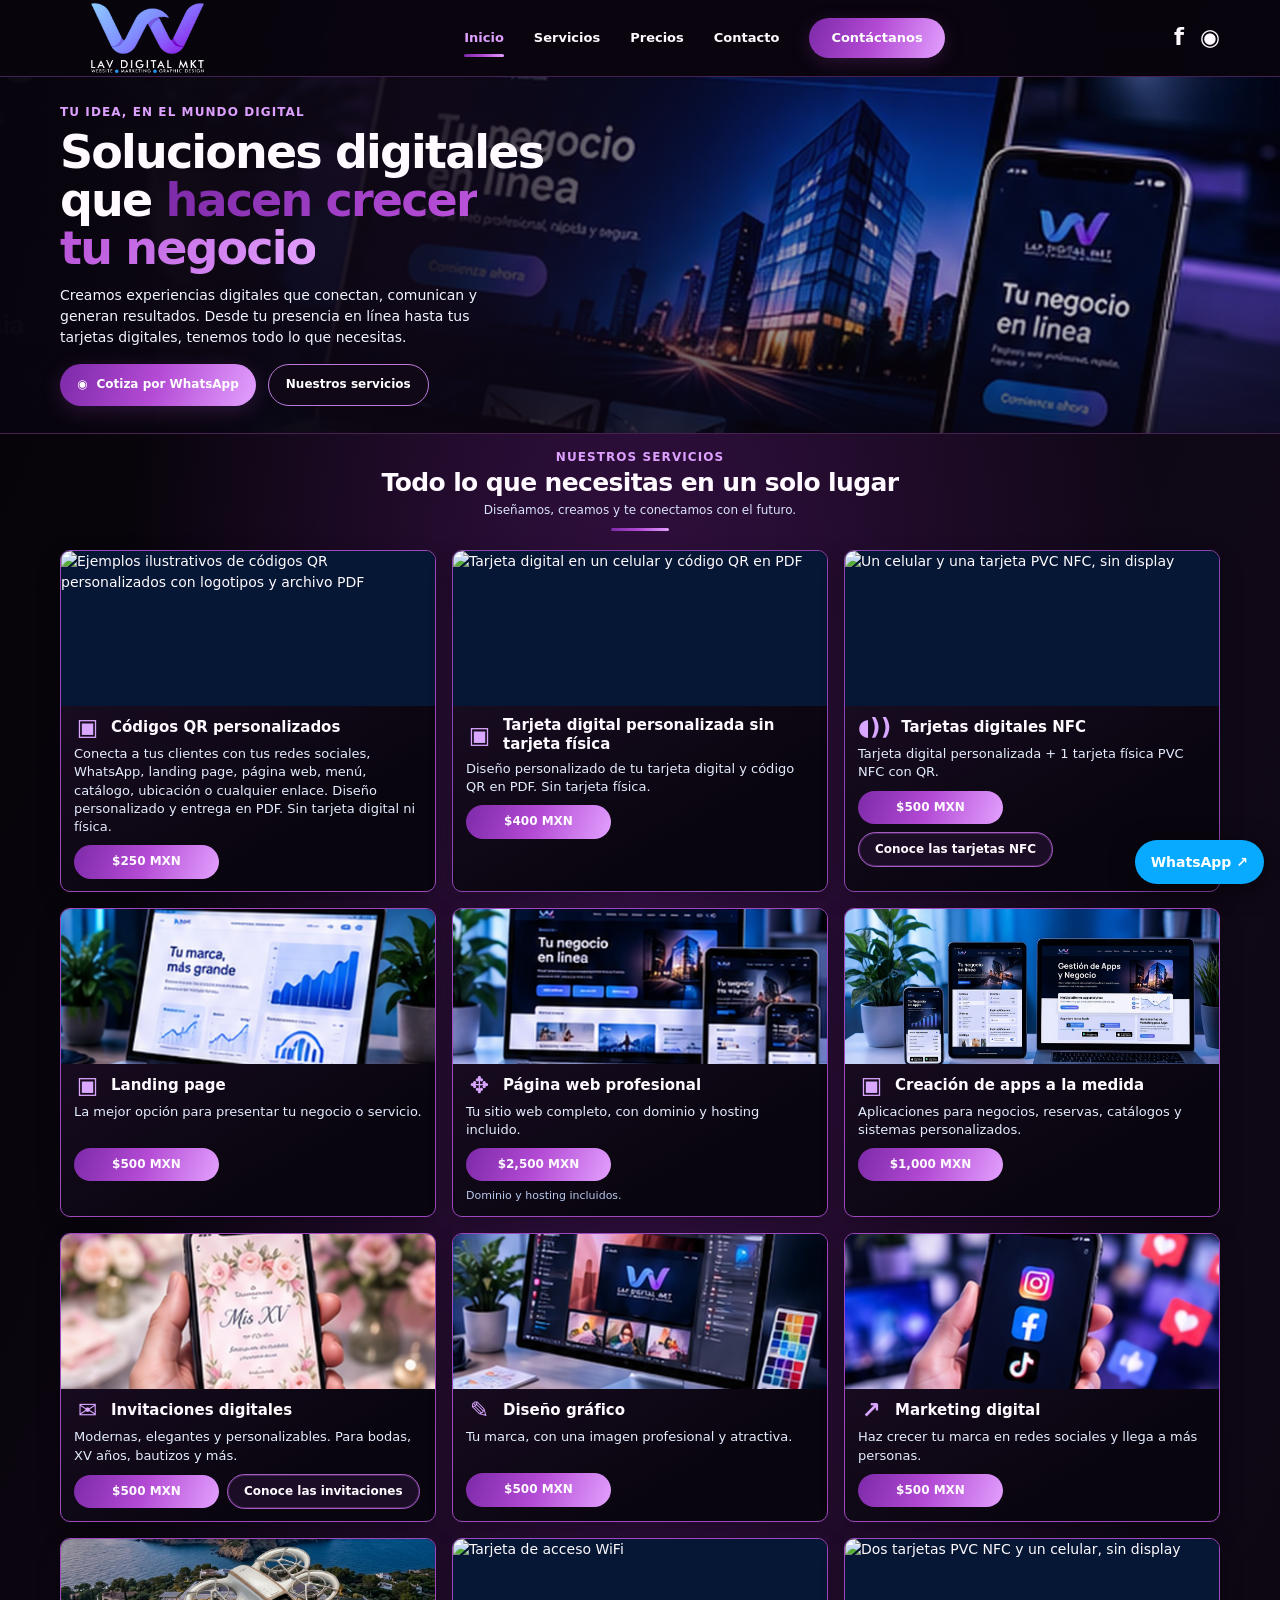
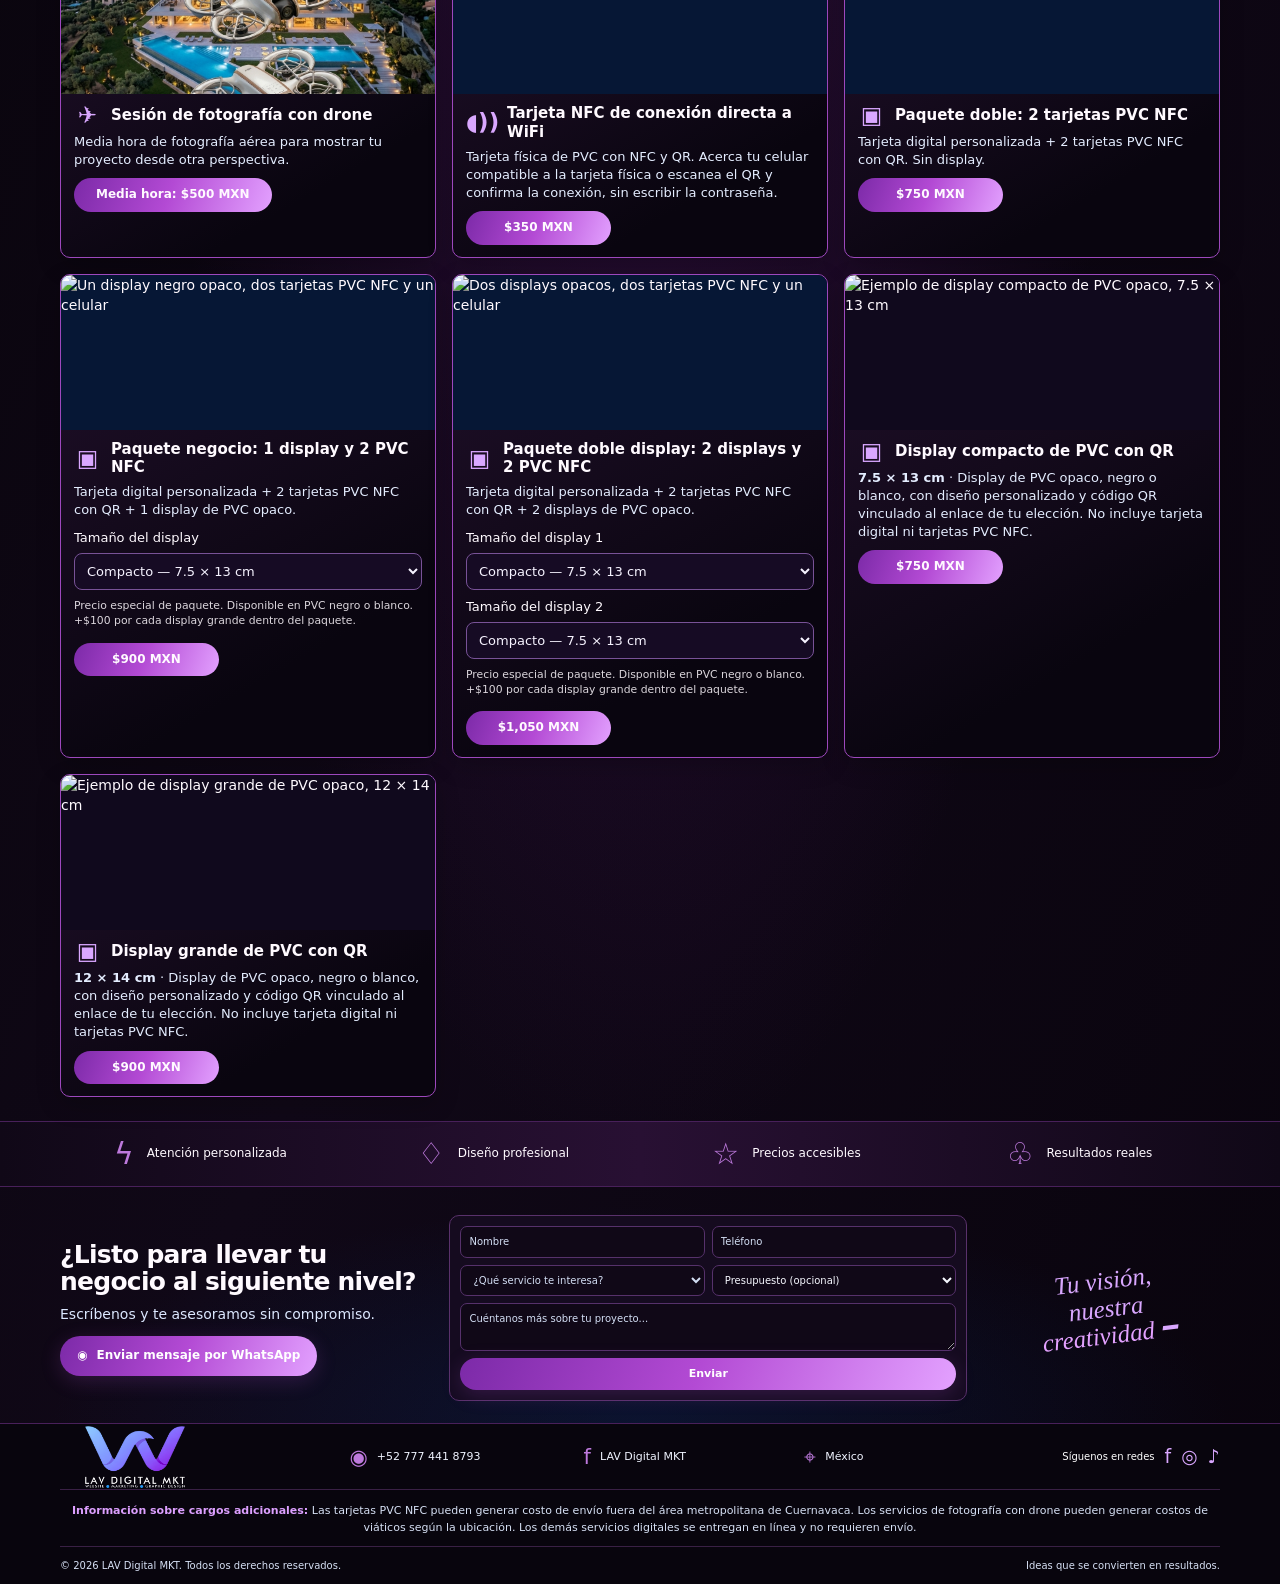
==== commit e7fbf02a: "Corregir precios individuales de displays y apps, conservar paquetes y usar logo original" ====
--- a/index.html
+++ b/index.html
@@ -44,21 +44,21 @@
 <article class="service-card"><div class="service-photo"><img src="/NFC-Landingpage/assets/servicios/paquetes/individual.webp" alt="Un celular y una tarjeta PVC NFC, sin display" loading="lazy"></div><div class="service-content"><h3><span class="service-icon">◖))</span>Tarjetas digitales NFC</h3><p>Tarjeta digital personalizada + 1 tarjeta física PVC NFC con QR.</p><div class="service-actions"><a class="price" href="https://wa.me/527774418793?text=Hola%2C%20quiero%20contratar%20Tarjetas%20digitales%20NFC%20de%20%24500%20MXN.%20Tarjeta%20digital%20personalizada%20%2B%201%20tarjeta%20f%C3%ADsica%20PVC%20NFC%20con%20QR." target="_blank" rel="noopener">$500 MXN</a><a class="price more" href="https://lavdigitalmkt.com/NFC-Landingpage/" target="_blank" rel="noopener">Conoce las tarjetas NFC</a></div></div></article>
 <article class="service-card"><div class="service-photo"><img src="assets/servicios/landing-page.jpg" alt="Laptop con dashboard de estadísticas y gráficas" loading="lazy"></div><div class="service-content"><h3><span class="service-icon">▣</span>Landing page</h3><p>La mejor opción para presentar tu negocio o servicio.</p><a class="price" href="https://wa.me/527774418793?text=Hola%2C%20quiero%20cotizar%20una%20landing%20page." target="_blank" rel="noopener">$500 MXN</a></div></article>
 <article class="service-card"><div class="service-photo"><img src="assets/servicios/pagina-web.jpg" alt="Sitio web profesional mostrado en computadora, tableta y teléfono" loading="lazy"></div><div class="service-content"><h3><span class="service-icon">✥</span>Página web profesional</h3><p>Tu sitio web completo, con dominio y hosting incluido.</p><a class="price" href="https://wa.me/527774418793?text=Hola%2C%20quiero%20cotizar%20una%20pagina%20web%20profesional." target="_blank" rel="noopener">$2,500 MXN</a><div class="service-detail">Dominio y hosting incluidos.</div></div></article>
-<article class="service-card"><div class="service-photo"><img src="assets/servicios/apps.jpg" alt="Aplicación móvil personalizada para negocios y proyectos" loading="lazy"></div><div class="service-content"><h3><span class="service-icon">▣</span>Creación de apps a la medida</h3><p>Aplicaciones para negocios, reservas, catálogos y sistemas personalizados.</p><a class="price" href="https://wa.me/527774418793?text=Hola%2C%20quiero%20cotizar%20una%20app%20a%20la%20medida." target="_blank" rel="noopener">$500 MXN</a></div></article>
+<article class="service-card"><div class="service-photo"><img src="assets/servicios/apps.jpg" alt="Aplicación móvil personalizada para negocios y proyectos" loading="lazy"></div><div class="service-content"><h3><span class="service-icon">▣</span>Creación de apps a la medida</h3><p>Aplicaciones para negocios, reservas, catálogos y sistemas personalizados.</p><a class="price" href="https://wa.me/527774418793?text=Hola%2C%20me%20interesa%20la%20creaci%C3%B3n%20de%20una%20app%20a%20la%20medida%20por%20%241%2C000%20MXN." target="_blank" rel="noopener">$1,000 MXN</a></div></article>
 <article class="service-card"><div class="service-photo"><img src="assets/servicios/invitaciones.jpg" alt="Invitación digital de XV años en una pantalla de celular con motivos florales" loading="lazy"></div><div class="service-content"><h3><span class="service-icon">✉</span>Invitaciones digitales</h3><p>Modernas, elegantes y personalizables. Para bodas, XV años, bautizos y más.</p><div class="service-actions"><a class="price" href="https://wa.me/527774418793?text=Hola%2C%20quiero%20una%20invitacion%20digital." target="_blank" rel="noopener">$500 MXN</a><a class="price more" href="https://lavdigitalmkt.com/NFC-Landingpage/" target="_blank" rel="noopener">Conoce las invitaciones</a></div></div></article>
 <article class="service-card"><div class="service-photo"><img src="assets/servicios/diseno-grafico.jpg" alt="Diseñador trabajando en piezas gráficas en una computadora" loading="lazy"></div><div class="service-content"><h3><span class="service-icon">✎</span>Diseño gráfico</h3><p>Tu marca, con una imagen profesional y atractiva.</p><a class="price" href="https://wa.me/527774418793?text=Hola%2C%20quiero%20cotizar%20diseno%20grafico." target="_blank" rel="noopener">$500 MXN</a></div></article>
 <article class="service-card"><div class="service-photo"><img src="assets/servicios/marketing-digital.jpg" alt="Aplicaciones de redes sociales vistas en un teléfono móvil" loading="lazy"></div><div class="service-content"><h3><span class="service-icon">↗</span>Marketing digital</h3><p>Haz crecer tu marca en redes sociales y llega a más personas.</p><a class="price" href="https://wa.me/527774418793?text=Hola%2C%20quiero%20informacion%20sobre%20marketing%20digital." target="_blank" rel="noopener">$500 MXN</a></div></article>
 <article class="service-card"><div class="service-photo"><img src="assets/servicios/DRONE.jpg" alt="Fotografía aérea capturada con drone" loading="lazy"></div><div class="service-content"><h3><span class="service-icon">✈</span>Sesión de fotografía con drone</h3><p>Media hora de fotografía aérea para mostrar tu proyecto desde otra perspectiva.</p><a class="price" href="https://wa.me/527774418793?text=Hola%2C%20quiero%20cotizar%20una%20sesion%20de%20fotografia%20con%20drone." target="_blank" rel="noopener">Media hora: $500 MXN</a></div></article>
 <article class="service-card"><div class="service-photo"><img src="/NFC-Landingpage/assets/servicios/wifi.jpg" alt="Tarjeta de acceso WiFi" loading="lazy"></div><div class="service-content"><h3><span class="service-icon">◖))</span>Tarjeta NFC de conexión directa a WiFi</h3><p>Tarjeta física de PVC con NFC y QR. Acerca tu celular compatible a la tarjeta física o escanea el QR y confirma la conexión, sin escribir la contraseña.</p><a class="price" href="https://wa.me/527774418793?text=Hola%2C%20quiero%20la%20tarjeta%20f%C3%ADsica%20PVC%20NFC%20de%20conexi%C3%B3n%20directa%20a%20WiFi%20con%20c%C3%B3digo%20QR%20por%20%24350%20MXN." target="_blank" rel="noopener">$350 MXN</a></div></article>
 <article class="service-card"><div class="service-photo"><img src="/NFC-Landingpage/assets/servicios/paquetes/doble.webp" alt="Dos tarjetas PVC NFC y un celular, sin display" loading="lazy"></div><div class="service-content"><h3><span class="service-icon">▣</span>Paquete doble: 2 tarjetas PVC NFC</h3><p>Tarjeta digital personalizada + 2 tarjetas PVC NFC con QR. Sin display.</p><a class="price" href="https://wa.me/527774418793?text=Hola%2C%20quiero%20contratar%20Paquete%20doble%3A%202%20tarjetas%20PVC%20NFC%20de%20%24750%20MXN.%20Tarjeta%20digital%20personalizada%20%2B%202%20tarjetas%20PVC%20NFC%20con%20QR.%20Sin%20display." target="_blank" rel="noopener">$750 MXN</a></div></article>
-<article class="service-card" data-lav-display-package="900" data-lav-display-name="Paquete negocio"><div class="service-photo"><img src="/NFC-Landingpage/assets/servicios/paquetes/negocio.webp" alt="Un display negro opaco, dos tarjetas PVC NFC y un celular" loading="lazy"></div><div class="service-content"><h3><span class="service-icon">▣</span>Paquete negocio: 1 display y 2 PVC NFC</h3><p>Tarjeta digital personalizada + 2 tarjetas PVC NFC con QR + 1 display de PVC opaco.</p><div class="lav-display-options"><label>Tamaño del display<select data-lav-display-size><option value="compacto">Compacto — 7.5 × 13 cm</option><option value="grande">Grande — 12 × 14 cm (+$100)</option></select></label><small>Disponible en PVC negro o blanco. +$100 por cada display grande.</small></div><a data-lav-display-order class="price" href="https://wa.me/527774418793?text=Hola%2C%20quiero%20contratar%20Paquete%20negocio%20por%20%24900%20MXN.%20Incluye%20tarjeta%20digital%20personalizada%2C%202%20tarjetas%20PVC%20NFC%20con%20QR%20y%201%20display(s)%20compacto(s)%20de%207.5%20%C3%97%2013%20cm." target="_blank" rel="noopener"><span data-lav-display-total="mxn">$900 MXN</span></a></div></article>
-<article class="service-card" data-lav-display-package="1050" data-lav-display-name="Paquete doble display"><div class="service-photo"><img src="/NFC-Landingpage/assets/servicios/paquetes/doble-display.webp" alt="Dos displays opacos, dos tarjetas PVC NFC y un celular" loading="lazy"></div><div class="service-content"><h3><span class="service-icon">▣</span>Paquete doble display: 2 displays y 2 PVC NFC</h3><p>Tarjeta digital personalizada + 2 tarjetas PVC NFC con QR + 2 displays de PVC opaco.</p><div class="lav-display-options"><label>Tamaño del display 1<select data-lav-display-size><option value="compacto">Compacto — 7.5 × 13 cm</option><option value="grande">Grande — 12 × 14 cm (+$100)</option></select></label><label>Tamaño del display 2<select data-lav-display-size><option value="compacto">Compacto — 7.5 × 13 cm</option><option value="grande">Grande — 12 × 14 cm (+$100)</option></select></label><small>Disponible en PVC negro o blanco. +$100 por cada display grande.</small></div><a data-lav-display-order class="price" href="https://wa.me/527774418793?text=Hola%2C%20quiero%20contratar%20Paquete%20doble%20display%20por%20%241%2C050%20MXN.%20Incluye%20tarjeta%20digital%20personalizada%2C%202%20tarjetas%20PVC%20NFC%20con%20QR%20y%202%20display(s)%20compacto(s)%20de%207.5%20%C3%97%2013%20cm." target="_blank" rel="noopener"><span data-lav-display-total="mxn">$1,050 MXN</span></a></div></article>
-<article class="service-card"><div class="service-photo"><img src="/NFC-Landingpage/assets/servicios/paquetes/display-compacto.webp" alt="Ejemplo de display compacto de PVC opaco, 7.5 × 13 cm" loading="lazy" style="object-fit:contain;background:#10091d"></div><div class="service-content"><h3><span class="service-icon">▣</span>Display compacto de PVC con QR</h3><p><strong>7.5 × 13 cm</strong> · Complemento para tu servicio digital o QR existente. PVC opaco negro o blanco, con diseño personalizado del display y QR vinculado a tu enlace. No incluye la creación de una tarjeta digital ni un QR personalizado como servicio independiente.</p><a class="price" href="https://wa.me/527774418793?text=Hola%2C%20quiero%20el%20display%20compacto%20de%207.5%20%C3%97%2013%20cm%20por%20%24150%20MXN%20como%20complemento%20de%20mi%20servicio%20o%20para%20un%20QR%20existente." target="_blank" rel="noopener">$150 MXN</a></div></article>
-<article class="service-card"><div class="service-photo"><img src="/NFC-Landingpage/assets/servicios/paquetes/display-grande.webp" alt="Ejemplo de display grande de PVC opaco, 12 × 14 cm" loading="lazy" style="object-fit:contain;background:#10091d"></div><div class="service-content"><h3><span class="service-icon">▣</span>Display grande de PVC con QR</h3><p><strong>12 × 14 cm</strong> · Complemento para tu servicio digital o QR existente. PVC opaco negro o blanco, con diseño personalizado del display y QR vinculado a tu enlace. No incluye la creación de una tarjeta digital ni un QR personalizado como servicio independiente.</p><a class="price" href="https://wa.me/527774418793?text=Hola%2C%20quiero%20el%20display%20grande%20de%2012%20%C3%97%2014%20cm%20por%20%24250%20MXN%20como%20complemento%20de%20mi%20servicio%20o%20para%20un%20QR%20existente." target="_blank" rel="noopener">$250 MXN</a></div></article>
+<article class="service-card" data-lav-display-package="900" data-lav-display-name="Paquete negocio"><div class="service-photo"><img src="/NFC-Landingpage/assets/servicios/paquetes/negocio.webp" alt="Un display negro opaco, dos tarjetas PVC NFC y un celular" loading="lazy"></div><div class="service-content"><h3><span class="service-icon">▣</span>Paquete negocio: 1 display y 2 PVC NFC</h3><p>Tarjeta digital personalizada + 2 tarjetas PVC NFC con QR + 1 display de PVC opaco.</p><div class="lav-display-options"><label>Tamaño del display<select data-lav-display-size><option value="compacto">Compacto — 7.5 × 13 cm</option><option value="grande">Grande — 12 × 14 cm (+$100)</option></select></label><small>Precio especial de paquete. Disponible en PVC negro o blanco. +$100 por cada display grande dentro del paquete.</small></div><a data-lav-display-order class="price" href="https://wa.me/527774418793?text=Hola%2C%20quiero%20contratar%20Paquete%20negocio%20por%20%24900%20MXN.%20Incluye%20tarjeta%20digital%20personalizada%2C%202%20tarjetas%20PVC%20NFC%20con%20QR%20y%201%20display(s)%20compacto(s)%20de%207.5%20%C3%97%2013%20cm." target="_blank" rel="noopener"><span data-lav-display-total="mxn">$900 MXN</span></a></div></article>
+<article class="service-card" data-lav-display-package="1050" data-lav-display-name="Paquete doble display"><div class="service-photo"><img src="/NFC-Landingpage/assets/servicios/paquetes/doble-display.webp" alt="Dos displays opacos, dos tarjetas PVC NFC y un celular" loading="lazy"></div><div class="service-content"><h3><span class="service-icon">▣</span>Paquete doble display: 2 displays y 2 PVC NFC</h3><p>Tarjeta digital personalizada + 2 tarjetas PVC NFC con QR + 2 displays de PVC opaco.</p><div class="lav-display-options"><label>Tamaño del display 1<select data-lav-display-size><option value="compacto">Compacto — 7.5 × 13 cm</option><option value="grande">Grande — 12 × 14 cm (+$100)</option></select></label><label>Tamaño del display 2<select data-lav-display-size><option value="compacto">Compacto — 7.5 × 13 cm</option><option value="grande">Grande — 12 × 14 cm (+$100)</option></select></label><small>Precio especial de paquete. Disponible en PVC negro o blanco. +$100 por cada display grande dentro del paquete.</small></div><a data-lav-display-order class="price" href="https://wa.me/527774418793?text=Hola%2C%20quiero%20contratar%20Paquete%20doble%20display%20por%20%241%2C050%20MXN.%20Incluye%20tarjeta%20digital%20personalizada%2C%202%20tarjetas%20PVC%20NFC%20con%20QR%20y%202%20display(s)%20compacto(s)%20de%207.5%20%C3%97%2013%20cm." target="_blank" rel="noopener"><span data-lav-display-total="mxn">$1,050 MXN</span></a></div></article>
+<article class="service-card"><div class="service-photo"><img src="/NFC-Landingpage/assets/servicios/paquetes/display-compacto-lav.svg" alt="Ejemplo de display compacto de PVC opaco, 7.5 × 13 cm" loading="lazy" style="object-fit:contain;background:#10091d"></div><div class="service-content"><h3><span class="service-icon">▣</span>Display compacto de PVC con QR</h3><p><strong>7.5 × 13 cm</strong> · Display de PVC opaco, negro o blanco, con diseño personalizado y código QR vinculado al enlace de tu elección. No incluye tarjeta digital ni tarjetas PVC NFC.</p><a class="price" href="https://wa.me/527774418793?text=Hola%2C%20quiero%20contratar%20el%20display%20compacto%20de%207.5%20%C3%97%2013%20cm%2C%20con%20dise%C3%B1o%20personalizado%20y%20QR%2C%20por%20%24750%20MXN." target="_blank" rel="noopener">$750 MXN</a></div></article>
+<article class="service-card"><div class="service-photo"><img src="/NFC-Landingpage/assets/servicios/paquetes/display-grande-lav.svg" alt="Ejemplo de display grande de PVC opaco, 12 × 14 cm" loading="lazy" style="object-fit:contain;background:#10091d"></div><div class="service-content"><h3><span class="service-icon">▣</span>Display grande de PVC con QR</h3><p><strong>12 × 14 cm</strong> · Display de PVC opaco, negro o blanco, con diseño personalizado y código QR vinculado al enlace de tu elección. No incluye tarjeta digital ni tarjetas PVC NFC.</p><a class="price" href="https://wa.me/527774418793?text=Hola%2C%20quiero%20contratar%20el%20display%20grande%20de%2012%20%C3%97%2014%20cm%2C%20con%20dise%C3%B1o%20personalizado%20y%20QR%2C%20por%20%24900%20MXN." target="_blank" rel="noopener">$900 MXN</a></div></article>
 </div></div></section>
 <section class="benefits" aria-label="Ventajas de LAV Digital MKT"><div class="wrap benefit-row"><div class="benefit"><span class="benefit-icon">ϟ</span>Atención personalizada</div><div class="benefit"><span class="benefit-icon">♢</span>Diseño profesional</div><div class="benefit"><span class="benefit-icon">☆</span>Precios accesibles</div><div class="benefit"><span class="benefit-icon">♧</span>Resultados reales</div></div></section>
 <section class="contact" id="contacto"><div class="wrap contact-grid"><div class="contact-copy"><h2>¿Listo para llevar tu negocio al siguiente nivel?</h2><p>Escríbenos y te asesoramos sin compromiso.</p><a class="cta" href="https://wa.me/527774418793?text=Hola%20LAV%20Digital%20MKT%2C%20quiero%20informaci%C3%B3n." target="_blank" rel="noopener"><span aria-hidden="true">◉</span> Enviar mensaje por WhatsApp</a></div>
-<form class="lead-form" id="leadForm"><input name="nombre" placeholder="Nombre" aria-label="Nombre" autocomplete="name" required><input name="telefono" placeholder="Teléfono" aria-label="Teléfono" autocomplete="tel" required><select name="servicio" aria-label="Servicio que te interesa" required><option value="">¿Qué servicio te interesa?</option><option>Códigos QR personalizados</option><option>Tarjeta digital personalizada sin tarjeta física</option><option>Tarjetas digitales NFC</option><option>Tarjeta NFC de conexión directa a WiFi</option><option>Paquete doble: 2 tarjetas PVC NFC</option><option>Display compacto 7.5 × 13 cm — $150 MXN (complemento)</option><option>Display grande 12 × 14 cm — $250 MXN (complemento)</option><option>Paquete negocio: 1 compacto — $900 MXN</option><option>Paquete negocio: 1 grande — $1,000 MXN</option><option>Paquete doble display: 2 compactos — $1,050 MXN</option><option>Paquete doble display: 1 compacto y 1 grande — $1,150 MXN</option><option>Paquete doble display: 2 grandes — $1,250 MXN</option><option>Landing page</option><option>Página web profesional</option><option>Creación de apps a la medida</option><option>Invitaciones digitales</option><option>Diseño gráfico</option><option>Marketing digital</option><option>Sesión de fotografía con drone</option></select><select name="presupuesto" aria-label="Presupuesto aproximado"><option value="">Presupuesto (opcional)</option><option>Menos de $500 MXN</option><option>$500–$1,500 MXN</option><option>$1,500–$3,000 MXN</option><option>Más de $3,000 MXN</option></select><textarea name="mensaje" placeholder="Cuéntanos más sobre tu proyecto..." aria-label="Mensaje"></textarea><button class="cta" type="submit">Enviar</button></form><div class="script-note">Tu visión,<br>nuestra<br><span>creatividad</span> ━</div></div></section>
+<form class="lead-form" id="leadForm"><input name="nombre" placeholder="Nombre" aria-label="Nombre" autocomplete="name" required><input name="telefono" placeholder="Teléfono" aria-label="Teléfono" autocomplete="tel" required><select name="servicio" aria-label="Servicio que te interesa" required><option value="">¿Qué servicio te interesa?</option><option>Códigos QR personalizados</option><option>Tarjeta digital personalizada sin tarjeta física</option><option>Tarjetas digitales NFC</option><option>Tarjeta NFC de conexión directa a WiFi</option><option>Paquete doble: 2 tarjetas PVC NFC</option><option>Display compacto 7.5 × 13 cm — $750 MXN</option><option>Display grande 12 × 14 cm — $900 MXN</option><option>Paquete negocio: 1 compacto — $900 MXN</option><option>Paquete negocio: 1 grande — $1,000 MXN</option><option>Paquete doble display: 2 compactos — $1,050 MXN</option><option>Paquete doble display: 1 compacto y 1 grande — $1,150 MXN</option><option>Paquete doble display: 2 grandes — $1,250 MXN</option><option>Landing page</option><option>Página web profesional</option><option>Creación de apps a la medida — $1,000 MXN</option><option>Invitaciones digitales</option><option>Diseño gráfico</option><option>Marketing digital</option><option>Sesión de fotografía con drone</option></select><select name="presupuesto" aria-label="Presupuesto aproximado"><option value="">Presupuesto (opcional)</option><option>Menos de $500 MXN</option><option>$500–$1,500 MXN</option><option>$1,500–$3,000 MXN</option><option>Más de $3,000 MXN</option></select><textarea name="mensaje" placeholder="Cuéntanos más sobre tu proyecto..." aria-label="Mensaje"></textarea><button class="cta" type="submit">Enviar</button></form><div class="script-note">Tu visión,<br>nuestra<br><span>creatividad</span> ━</div></div></section>
 </main>
 <footer class="footer"><div class="wrap footer-main"><a class="brand" href="#inicio" aria-label="Volver al inicio"><img src="assets/logo-lav-digital.png" alt="LAV Digital MKT"></a><div class="foot-item"><span class="foot-icon">◉</span>+52 777 441 8793</div><div class="foot-item"><span class="foot-icon">f</span>LAV Digital MKT</div><div class="foot-item"><span class="foot-icon">⌖</span>México</div><div class="socials"><small>Síguenos en redes</small><span>f</span><span>◎</span><span>♪</span></div></div><div class="wrap delivery-note"><strong>Información sobre cargos adicionales:</strong> Las tarjetas PVC NFC pueden generar costo de envío fuera del área metropolitana de Cuernavaca. Los servicios de fotografía con drone pueden generar costos de viáticos según la ubicación. Los demás servicios digitales se entregan en línea y no requieren envío.</div><div class="wrap copyright"><span>© <span id="year"></span> LAV Digital MKT. Todos los derechos reservados.</span><span>Ideas que se convierten en resultados.</span></div></footer>
 <a class="wa-float" href="https://wa.me/527774418793?text=Hola%20LAV%20Digital%20MKT." target="_blank" rel="noopener">WhatsApp ↗</a>
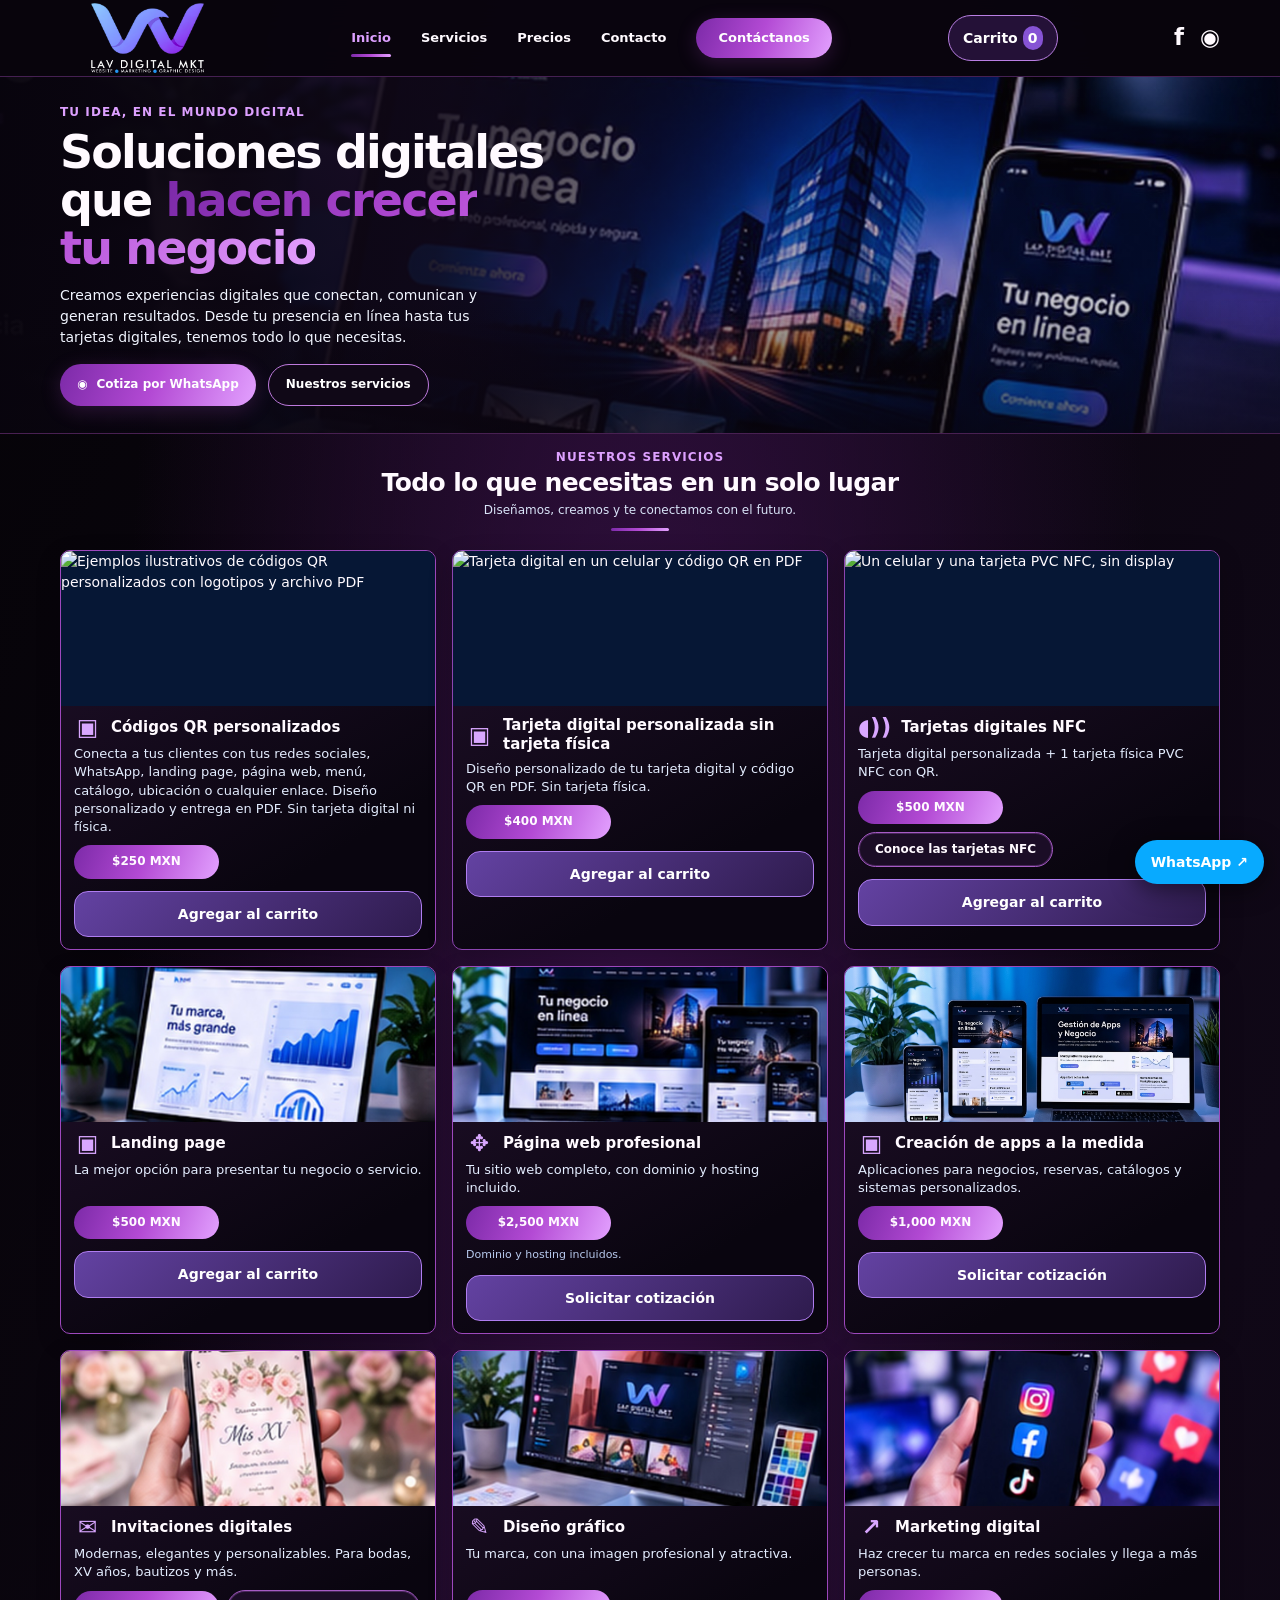
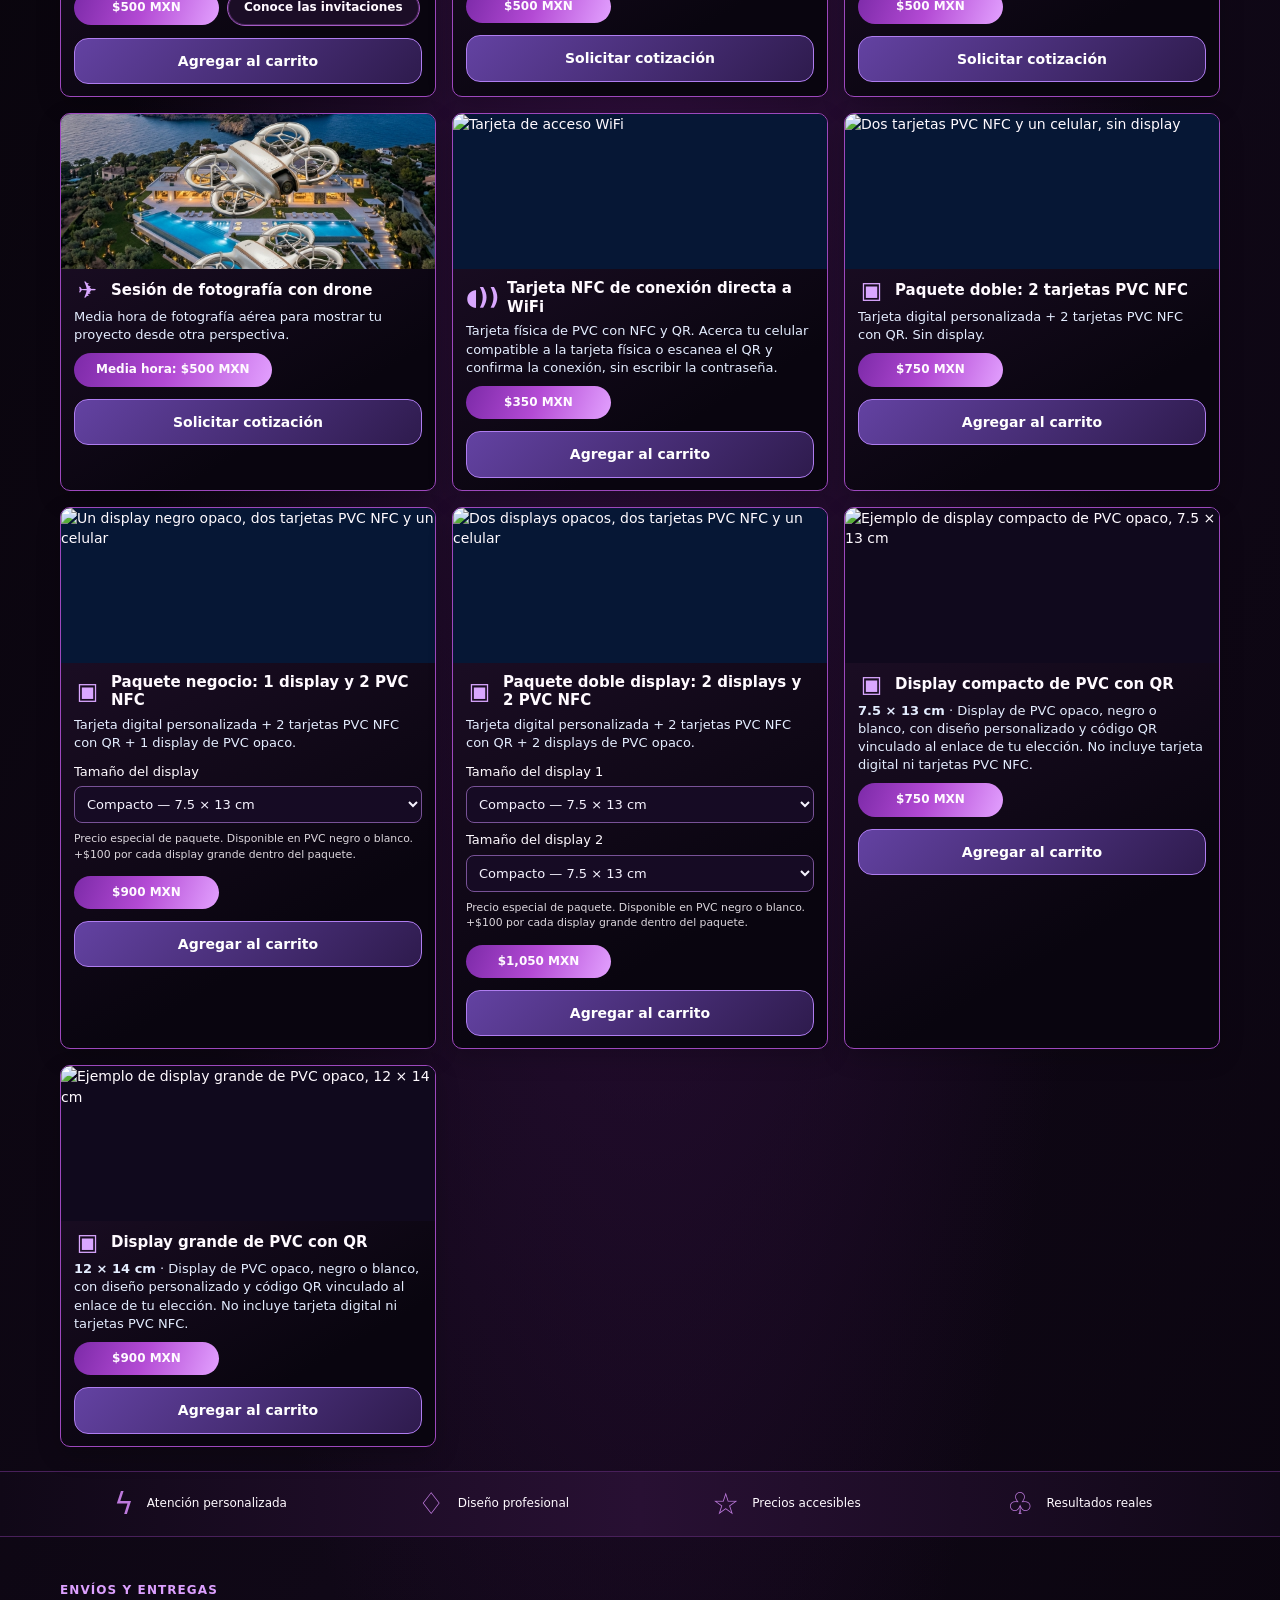
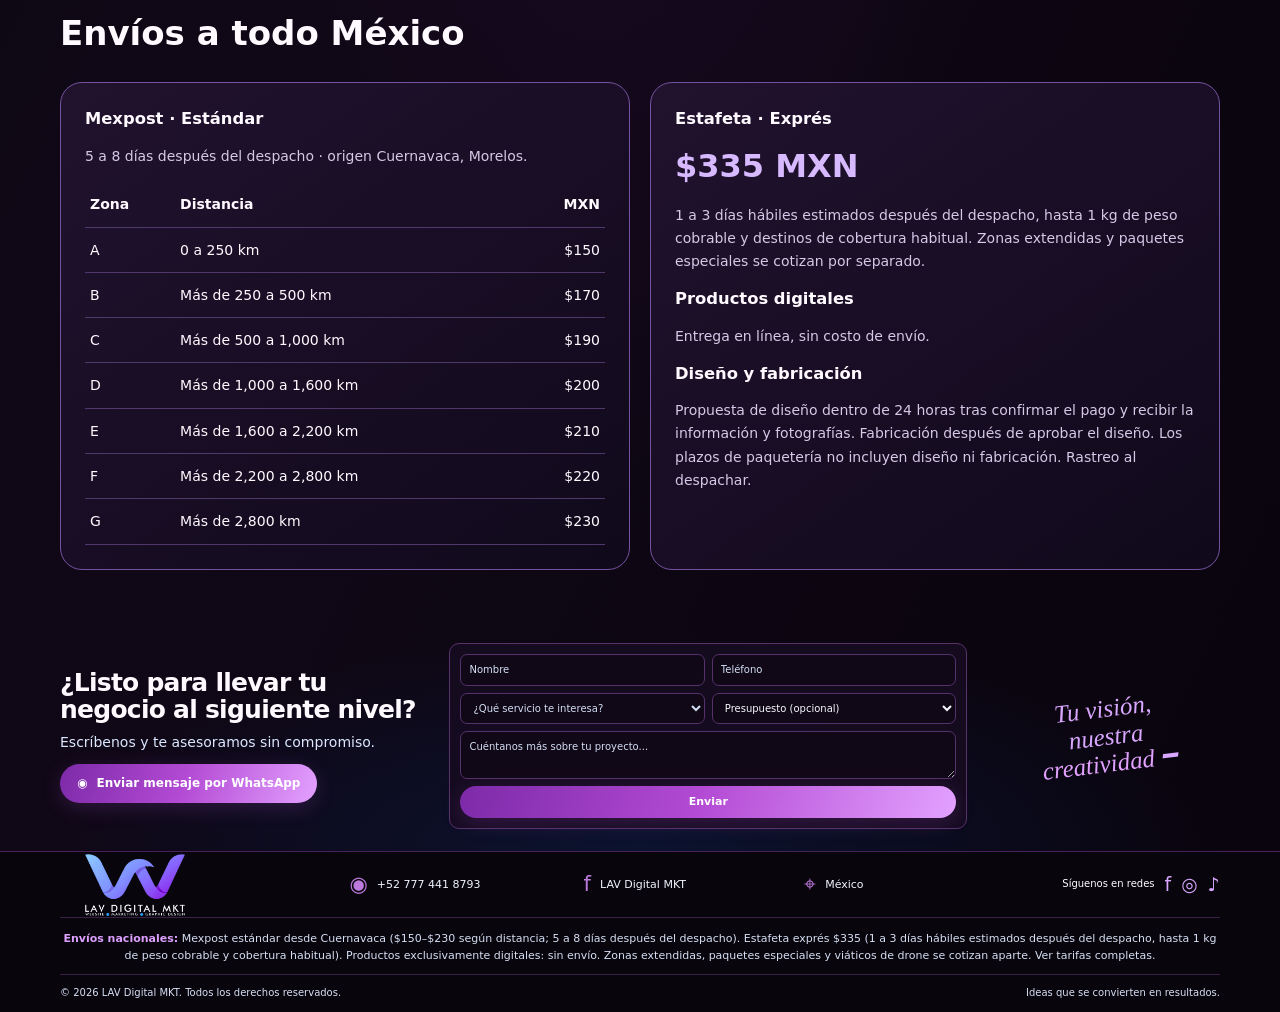
==== commit 8ad3100f: "Mexican storefront: cart, approved Mexpost zones, Estafeta 335 and gated Mercado Pago checkout" ====
--- a/index.html
+++ b/index.html
@@ -28,39 +28,39 @@
 .lav-display-options small{color:inherit;opacity:.85;line-height:1.4}
 .lav-display-options .lav-size-visual{display:block;width:100%;height:auto;max-height:112px;object-fit:contain;border-radius:8px;background:#10091d}
 </style>
-</head>
+<link rel="stylesheet" href="/mkt-commerce/store.css?v=1"></head>
 <body>
 <header><div class="wrap nav">
 <a class="brand" href="#inicio" aria-label="LAV Digital MKT, inicio"><img src="assets/logo-lav-digital.png" alt="LAV Digital MKT"></a>
 <nav class="nav-links" id="navLinks" aria-label="Navegación principal"><a class="active" href="#inicio">Inicio</a><a href="#servicios">Servicios</a><a href="#precios">Precios</a><a href="#contacto">Contacto</a><a class="cta" href="https://wa.me/527774418793?text=Hola%20LAV%20Digital%20MKT%2C%20quiero%20informaci%C3%B3n." target="_blank" rel="noopener">Contáctanos</a></nav>
-<div class="social-head" aria-label="Redes sociales"><span aria-hidden="true">f</span><span aria-hidden="true">◉</span></div><button class="menu-toggle" id="menuToggle" aria-label="Abrir menú" aria-expanded="false">☰</button>
+<button class="mkt-cart-open" id="mktCartOpen" type="button" aria-label="Abrir carrito">Carrito <span id="mktCartCount">0</span></button><div class="social-head" aria-label="Redes sociales"><span aria-hidden="true">f</span><span aria-hidden="true">◉</span></div><button class="menu-toggle" id="menuToggle" aria-label="Abrir menú" aria-expanded="false">☰</button>
 </div></header>
 <main>
 <section class="hero" id="inicio"><div class="wrap hero-inner"><div class="hero-copy"><div class="eyebrow">TU IDEA, EN EL MUNDO DIGITAL</div><h1>Soluciones digitales<br>que <span class="gradient">hacen crecer<br>tu negocio</span></h1><p>Creamos experiencias digitales que conectan, comunican y generan resultados. Desde tu presencia en línea hasta tus tarjetas digitales, tenemos todo lo que necesitas.</p><div class="hero-actions"><a class="cta" href="https://wa.me/527774418793?text=Hola%2C%20quiero%20cotizar%20por%20WhatsApp." target="_blank" rel="noopener"><span aria-hidden="true">◉</span> Cotiza por WhatsApp</a><a class="cta outline" href="#servicios">Nuestros servicios</a></div></div></div></section>
 <section class="services" id="servicios"><div class="wrap"><div class="section-head"><div class="eyebrow">NUESTROS SERVICIOS</div><h2>Todo lo que necesitas en un solo lugar</h2><p>Diseñamos, creamos y te conectamos con el futuro.</p><div class="accent-line"></div></div>
 <div class="cards" id="precios">
-<article class="service-card"><div class="service-photo"><img src="/NFC-Landingpage/assets/servicios/paquetes/qr-personalizado.svg" alt="Ejemplos ilustrativos de códigos QR personalizados con logotipos y archivo PDF" loading="lazy"></div><div class="service-content"><h3><span class="service-icon">▣</span>Códigos QR personalizados</h3><p>Conecta a tus clientes con tus redes sociales, WhatsApp, landing page, página web, menú, catálogo, ubicación o cualquier enlace. Diseño personalizado y entrega en PDF. Sin tarjeta digital ni física.</p><a class="price" href="https://wa.me/527774418793?text=Hola%2C%20quiero%20un%20c%C3%B3digo%20QR%20personalizado%20con%20dise%C3%B1o%20y%20entrega%20en%20PDF%20por%20%24250%20MXN." target="_blank" rel="noopener">$250 MXN</a></div></article>
-<article class="service-card"><div class="service-photo"><img src="/NFC-Landingpage/assets/servicios/paquetes/digital.webp" alt="Tarjeta digital en un celular y código QR en PDF" loading="lazy"></div><div class="service-content"><h3><span class="service-icon">▣</span>Tarjeta digital personalizada sin tarjeta física</h3><p>Diseño personalizado de tu tarjeta digital y código QR en PDF. Sin tarjeta física.</p><a class="price" href="https://wa.me/527774418793?text=Hola%2C%20quiero%20contratar%20Tarjeta%20digital%20personalizada%20sin%20tarjeta%20f%C3%ADsica%20de%20%24400%20MXN.%20Dise%C3%B1o%20personalizado%20de%20tu%20tarjeta%20digital%20y%20c%C3%B3digo%20QR%20en%20PDF.%20Sin%20tarjeta%20f%C3%ADsica." target="_blank" rel="noopener">$400 MXN</a></div></article>
-<article class="service-card"><div class="service-photo"><img src="/NFC-Landingpage/assets/servicios/paquetes/individual.webp" alt="Un celular y una tarjeta PVC NFC, sin display" loading="lazy"></div><div class="service-content"><h3><span class="service-icon">◖))</span>Tarjetas digitales NFC</h3><p>Tarjeta digital personalizada + 1 tarjeta física PVC NFC con QR.</p><div class="service-actions"><a class="price" href="https://wa.me/527774418793?text=Hola%2C%20quiero%20contratar%20Tarjetas%20digitales%20NFC%20de%20%24500%20MXN.%20Tarjeta%20digital%20personalizada%20%2B%201%20tarjeta%20f%C3%ADsica%20PVC%20NFC%20con%20QR." target="_blank" rel="noopener">$500 MXN</a><a class="price more" href="https://lavdigitalmkt.com/NFC-Landingpage/" target="_blank" rel="noopener">Conoce las tarjetas NFC</a></div></div></article>
-<article class="service-card"><div class="service-photo"><img src="assets/servicios/landing-page.jpg" alt="Laptop con dashboard de estadísticas y gráficas" loading="lazy"></div><div class="service-content"><h3><span class="service-icon">▣</span>Landing page</h3><p>La mejor opción para presentar tu negocio o servicio.</p><a class="price" href="https://wa.me/527774418793?text=Hola%2C%20quiero%20cotizar%20una%20landing%20page." target="_blank" rel="noopener">$500 MXN</a></div></article>
-<article class="service-card"><div class="service-photo"><img src="assets/servicios/pagina-web.jpg" alt="Sitio web profesional mostrado en computadora, tableta y teléfono" loading="lazy"></div><div class="service-content"><h3><span class="service-icon">✥</span>Página web profesional</h3><p>Tu sitio web completo, con dominio y hosting incluido.</p><a class="price" href="https://wa.me/527774418793?text=Hola%2C%20quiero%20cotizar%20una%20pagina%20web%20profesional." target="_blank" rel="noopener">$2,500 MXN</a><div class="service-detail">Dominio y hosting incluidos.</div></div></article>
-<article class="service-card"><div class="service-photo"><img src="assets/servicios/apps.jpg" alt="Aplicación móvil personalizada para negocios y proyectos" loading="lazy"></div><div class="service-content"><h3><span class="service-icon">▣</span>Creación de apps a la medida</h3><p>Aplicaciones para negocios, reservas, catálogos y sistemas personalizados.</p><a class="price" href="https://wa.me/527774418793?text=Hola%2C%20me%20interesa%20la%20creaci%C3%B3n%20de%20una%20app%20a%20la%20medida%20por%20%241%2C000%20MXN." target="_blank" rel="noopener">$1,000 MXN</a></div></article>
-<article class="service-card"><div class="service-photo"><img src="assets/servicios/invitaciones.jpg" alt="Invitación digital de XV años en una pantalla de celular con motivos florales" loading="lazy"></div><div class="service-content"><h3><span class="service-icon">✉</span>Invitaciones digitales</h3><p>Modernas, elegantes y personalizables. Para bodas, XV años, bautizos y más.</p><div class="service-actions"><a class="price" href="https://wa.me/527774418793?text=Hola%2C%20quiero%20una%20invitacion%20digital." target="_blank" rel="noopener">$500 MXN</a><a class="price more" href="https://lavdigitalmkt.com/NFC-Landingpage/" target="_blank" rel="noopener">Conoce las invitaciones</a></div></div></article>
-<article class="service-card"><div class="service-photo"><img src="assets/servicios/diseno-grafico.jpg" alt="Diseñador trabajando en piezas gráficas en una computadora" loading="lazy"></div><div class="service-content"><h3><span class="service-icon">✎</span>Diseño gráfico</h3><p>Tu marca, con una imagen profesional y atractiva.</p><a class="price" href="https://wa.me/527774418793?text=Hola%2C%20quiero%20cotizar%20diseno%20grafico." target="_blank" rel="noopener">$500 MXN</a></div></article>
-<article class="service-card"><div class="service-photo"><img src="assets/servicios/marketing-digital.jpg" alt="Aplicaciones de redes sociales vistas en un teléfono móvil" loading="lazy"></div><div class="service-content"><h3><span class="service-icon">↗</span>Marketing digital</h3><p>Haz crecer tu marca en redes sociales y llega a más personas.</p><a class="price" href="https://wa.me/527774418793?text=Hola%2C%20quiero%20informacion%20sobre%20marketing%20digital." target="_blank" rel="noopener">$500 MXN</a></div></article>
-<article class="service-card"><div class="service-photo"><img src="assets/servicios/DRONE.jpg" alt="Fotografía aérea capturada con drone" loading="lazy"></div><div class="service-content"><h3><span class="service-icon">✈</span>Sesión de fotografía con drone</h3><p>Media hora de fotografía aérea para mostrar tu proyecto desde otra perspectiva.</p><a class="price" href="https://wa.me/527774418793?text=Hola%2C%20quiero%20cotizar%20una%20sesion%20de%20fotografia%20con%20drone." target="_blank" rel="noopener">Media hora: $500 MXN</a></div></article>
-<article class="service-card"><div class="service-photo"><img src="/NFC-Landingpage/assets/servicios/wifi.jpg" alt="Tarjeta de acceso WiFi" loading="lazy"></div><div class="service-content"><h3><span class="service-icon">◖))</span>Tarjeta NFC de conexión directa a WiFi</h3><p>Tarjeta física de PVC con NFC y QR. Acerca tu celular compatible a la tarjeta física o escanea el QR y confirma la conexión, sin escribir la contraseña.</p><a class="price" href="https://wa.me/527774418793?text=Hola%2C%20quiero%20la%20tarjeta%20f%C3%ADsica%20PVC%20NFC%20de%20conexi%C3%B3n%20directa%20a%20WiFi%20con%20c%C3%B3digo%20QR%20por%20%24350%20MXN." target="_blank" rel="noopener">$350 MXN</a></div></article>
-<article class="service-card"><div class="service-photo"><img src="/NFC-Landingpage/assets/servicios/paquetes/doble.webp" alt="Dos tarjetas PVC NFC y un celular, sin display" loading="lazy"></div><div class="service-content"><h3><span class="service-icon">▣</span>Paquete doble: 2 tarjetas PVC NFC</h3><p>Tarjeta digital personalizada + 2 tarjetas PVC NFC con QR. Sin display.</p><a class="price" href="https://wa.me/527774418793?text=Hola%2C%20quiero%20contratar%20Paquete%20doble%3A%202%20tarjetas%20PVC%20NFC%20de%20%24750%20MXN.%20Tarjeta%20digital%20personalizada%20%2B%202%20tarjetas%20PVC%20NFC%20con%20QR.%20Sin%20display." target="_blank" rel="noopener">$750 MXN</a></div></article>
-<article class="service-card" data-lav-display-package="900" data-lav-display-name="Paquete negocio"><div class="service-photo"><img src="/NFC-Landingpage/assets/servicios/paquetes/negocio.webp" alt="Un display negro opaco, dos tarjetas PVC NFC y un celular" loading="lazy"></div><div class="service-content"><h3><span class="service-icon">▣</span>Paquete negocio: 1 display y 2 PVC NFC</h3><p>Tarjeta digital personalizada + 2 tarjetas PVC NFC con QR + 1 display de PVC opaco.</p><div class="lav-display-options"><label>Tamaño del display<select data-lav-display-size><option value="compacto">Compacto — 7.5 × 13 cm</option><option value="grande">Grande — 12 × 14 cm (+$100)</option></select></label><small>Precio especial de paquete. Disponible en PVC negro o blanco. +$100 por cada display grande dentro del paquete.</small></div><a data-lav-display-order class="price" href="https://wa.me/527774418793?text=Hola%2C%20quiero%20contratar%20Paquete%20negocio%20por%20%24900%20MXN.%20Incluye%20tarjeta%20digital%20personalizada%2C%202%20tarjetas%20PVC%20NFC%20con%20QR%20y%201%20display(s)%20compacto(s)%20de%207.5%20%C3%97%2013%20cm." target="_blank" rel="noopener"><span data-lav-display-total="mxn">$900 MXN</span></a></div></article>
-<article class="service-card" data-lav-display-package="1050" data-lav-display-name="Paquete doble display"><div class="service-photo"><img src="/NFC-Landingpage/assets/servicios/paquetes/doble-display.webp" alt="Dos displays opacos, dos tarjetas PVC NFC y un celular" loading="lazy"></div><div class="service-content"><h3><span class="service-icon">▣</span>Paquete doble display: 2 displays y 2 PVC NFC</h3><p>Tarjeta digital personalizada + 2 tarjetas PVC NFC con QR + 2 displays de PVC opaco.</p><div class="lav-display-options"><label>Tamaño del display 1<select data-lav-display-size><option value="compacto">Compacto — 7.5 × 13 cm</option><option value="grande">Grande — 12 × 14 cm (+$100)</option></select></label><label>Tamaño del display 2<select data-lav-display-size><option value="compacto">Compacto — 7.5 × 13 cm</option><option value="grande">Grande — 12 × 14 cm (+$100)</option></select></label><small>Precio especial de paquete. Disponible en PVC negro o blanco. +$100 por cada display grande dentro del paquete.</small></div><a data-lav-display-order class="price" href="https://wa.me/527774418793?text=Hola%2C%20quiero%20contratar%20Paquete%20doble%20display%20por%20%241%2C050%20MXN.%20Incluye%20tarjeta%20digital%20personalizada%2C%202%20tarjetas%20PVC%20NFC%20con%20QR%20y%202%20display(s)%20compacto(s)%20de%207.5%20%C3%97%2013%20cm." target="_blank" rel="noopener"><span data-lav-display-total="mxn">$1,050 MXN</span></a></div></article>
-<article class="service-card"><div class="service-photo"><img src="/NFC-Landingpage/assets/servicios/paquetes/display-compacto-lav.svg" alt="Ejemplo de display compacto de PVC opaco, 7.5 × 13 cm" loading="lazy" style="object-fit:contain;background:#10091d"></div><div class="service-content"><h3><span class="service-icon">▣</span>Display compacto de PVC con QR</h3><p><strong>7.5 × 13 cm</strong> · Display de PVC opaco, negro o blanco, con diseño personalizado y código QR vinculado al enlace de tu elección. No incluye tarjeta digital ni tarjetas PVC NFC.</p><a class="price" href="https://wa.me/527774418793?text=Hola%2C%20quiero%20contratar%20el%20display%20compacto%20de%207.5%20%C3%97%2013%20cm%2C%20con%20dise%C3%B1o%20personalizado%20y%20QR%2C%20por%20%24750%20MXN." target="_blank" rel="noopener">$750 MXN</a></div></article>
-<article class="service-card"><div class="service-photo"><img src="/NFC-Landingpage/assets/servicios/paquetes/display-grande-lav.svg" alt="Ejemplo de display grande de PVC opaco, 12 × 14 cm" loading="lazy" style="object-fit:contain;background:#10091d"></div><div class="service-content"><h3><span class="service-icon">▣</span>Display grande de PVC con QR</h3><p><strong>12 × 14 cm</strong> · Display de PVC opaco, negro o blanco, con diseño personalizado y código QR vinculado al enlace de tu elección. No incluye tarjeta digital ni tarjetas PVC NFC.</p><a class="price" href="https://wa.me/527774418793?text=Hola%2C%20quiero%20contratar%20el%20display%20grande%20de%2012%20%C3%97%2014%20cm%2C%20con%20dise%C3%B1o%20personalizado%20y%20QR%2C%20por%20%24900%20MXN." target="_blank" rel="noopener">$900 MXN</a></div></article>
+<article class="service-card" data-mkt-item="qr"><div class="service-photo"><img src="/NFC-Landingpage/assets/servicios/paquetes/qr-personalizado.svg" alt="Ejemplos ilustrativos de códigos QR personalizados con logotipos y archivo PDF" loading="lazy"></div><div class="service-content"><h3><span class="service-icon">▣</span>Códigos QR personalizados</h3><p>Conecta a tus clientes con tus redes sociales, WhatsApp, landing page, página web, menú, catálogo, ubicación o cualquier enlace. Diseño personalizado y entrega en PDF. Sin tarjeta digital ni física.</p><a class="price" href="https://wa.me/527774418793?text=Hola%2C%20quiero%20un%20c%C3%B3digo%20QR%20personalizado%20con%20dise%C3%B1o%20y%20entrega%20en%20PDF%20por%20%24250%20MXN." target="_blank" rel="noopener">$250 MXN</a></div></article>
+<article class="service-card" data-mkt-item="digital"><div class="service-photo"><img src="/NFC-Landingpage/assets/servicios/paquetes/digital.webp" alt="Tarjeta digital en un celular y código QR en PDF" loading="lazy"></div><div class="service-content"><h3><span class="service-icon">▣</span>Tarjeta digital personalizada sin tarjeta física</h3><p>Diseño personalizado de tu tarjeta digital y código QR en PDF. Sin tarjeta física.</p><a class="price" href="https://wa.me/527774418793?text=Hola%2C%20quiero%20contratar%20Tarjeta%20digital%20personalizada%20sin%20tarjeta%20f%C3%ADsica%20de%20%24400%20MXN.%20Dise%C3%B1o%20personalizado%20de%20tu%20tarjeta%20digital%20y%20c%C3%B3digo%20QR%20en%20PDF.%20Sin%20tarjeta%20f%C3%ADsica." target="_blank" rel="noopener">$400 MXN</a></div></article>
+<article class="service-card" data-mkt-item="nfc"><div class="service-photo"><img src="/NFC-Landingpage/assets/servicios/paquetes/individual.webp" alt="Un celular y una tarjeta PVC NFC, sin display" loading="lazy"></div><div class="service-content"><h3><span class="service-icon">◖))</span>Tarjetas digitales NFC</h3><p>Tarjeta digital personalizada + 1 tarjeta física PVC NFC con QR.</p><div class="service-actions"><a class="price" href="https://wa.me/527774418793?text=Hola%2C%20quiero%20contratar%20Tarjetas%20digitales%20NFC%20de%20%24500%20MXN.%20Tarjeta%20digital%20personalizada%20%2B%201%20tarjeta%20f%C3%ADsica%20PVC%20NFC%20con%20QR." target="_blank" rel="noopener">$500 MXN</a><a class="price more" href="https://lavdigitalmkt.com/NFC-Landingpage/" target="_blank" rel="noopener">Conoce las tarjetas NFC</a></div></div></article>
+<article class="service-card" data-mkt-item="landing"><div class="service-photo"><img src="assets/servicios/landing-page.jpg" alt="Laptop con dashboard de estadísticas y gráficas" loading="lazy"></div><div class="service-content"><h3><span class="service-icon">▣</span>Landing page</h3><p>La mejor opción para presentar tu negocio o servicio.</p><a class="price" href="https://wa.me/527774418793?text=Hola%2C%20quiero%20cotizar%20una%20landing%20page." target="_blank" rel="noopener">$500 MXN</a></div></article>
+<article class="service-card" data-mkt-item="web"><div class="service-photo"><img src="assets/servicios/pagina-web.jpg" alt="Sitio web profesional mostrado en computadora, tableta y teléfono" loading="lazy"></div><div class="service-content"><h3><span class="service-icon">✥</span>Página web profesional</h3><p>Tu sitio web completo, con dominio y hosting incluido.</p><a class="price" href="https://wa.me/527774418793?text=Hola%2C%20quiero%20cotizar%20una%20pagina%20web%20profesional." target="_blank" rel="noopener">$2,500 MXN</a><div class="service-detail">Dominio y hosting incluidos.</div></div></article>
+<article class="service-card" data-mkt-item="app"><div class="service-photo"><img src="assets/servicios/apps.jpg" alt="Aplicación móvil personalizada para negocios y proyectos" loading="lazy"></div><div class="service-content"><h3><span class="service-icon">▣</span>Creación de apps a la medida</h3><p>Aplicaciones para negocios, reservas, catálogos y sistemas personalizados.</p><a class="price" href="https://wa.me/527774418793?text=Hola%2C%20me%20interesa%20la%20creaci%C3%B3n%20de%20una%20app%20a%20la%20medida%20por%20%241%2C000%20MXN." target="_blank" rel="noopener">$1,000 MXN</a></div></article>
+<article class="service-card" data-mkt-item="invite"><div class="service-photo"><img src="assets/servicios/invitaciones.jpg" alt="Invitación digital de XV años en una pantalla de celular con motivos florales" loading="lazy"></div><div class="service-content"><h3><span class="service-icon">✉</span>Invitaciones digitales</h3><p>Modernas, elegantes y personalizables. Para bodas, XV años, bautizos y más.</p><div class="service-actions"><a class="price" href="https://wa.me/527774418793?text=Hola%2C%20quiero%20una%20invitacion%20digital." target="_blank" rel="noopener">$500 MXN</a><a class="price more" href="https://lavdigitalmkt.com/NFC-Landingpage/" target="_blank" rel="noopener">Conoce las invitaciones</a></div></div></article>
+<article class="service-card" data-mkt-item="design"><div class="service-photo"><img src="assets/servicios/diseno-grafico.jpg" alt="Diseñador trabajando en piezas gráficas en una computadora" loading="lazy"></div><div class="service-content"><h3><span class="service-icon">✎</span>Diseño gráfico</h3><p>Tu marca, con una imagen profesional y atractiva.</p><a class="price" href="https://wa.me/527774418793?text=Hola%2C%20quiero%20cotizar%20diseno%20grafico." target="_blank" rel="noopener">$500 MXN</a></div></article>
+<article class="service-card" data-mkt-item="marketing"><div class="service-photo"><img src="assets/servicios/marketing-digital.jpg" alt="Aplicaciones de redes sociales vistas en un teléfono móvil" loading="lazy"></div><div class="service-content"><h3><span class="service-icon">↗</span>Marketing digital</h3><p>Haz crecer tu marca en redes sociales y llega a más personas.</p><a class="price" href="https://wa.me/527774418793?text=Hola%2C%20quiero%20informacion%20sobre%20marketing%20digital." target="_blank" rel="noopener">$500 MXN</a></div></article>
+<article class="service-card" data-mkt-item="drone"><div class="service-photo"><img src="assets/servicios/DRONE.jpg" alt="Fotografía aérea capturada con drone" loading="lazy"></div><div class="service-content"><h3><span class="service-icon">✈</span>Sesión de fotografía con drone</h3><p>Media hora de fotografía aérea para mostrar tu proyecto desde otra perspectiva.</p><a class="price" href="https://wa.me/527774418793?text=Hola%2C%20quiero%20cotizar%20una%20sesion%20de%20fotografia%20con%20drone." target="_blank" rel="noopener">Media hora: $500 MXN</a></div></article>
+<article class="service-card" data-mkt-item="wifi"><div class="service-photo"><img src="/NFC-Landingpage/assets/servicios/wifi.jpg" alt="Tarjeta de acceso WiFi" loading="lazy"></div><div class="service-content"><h3><span class="service-icon">◖))</span>Tarjeta NFC de conexión directa a WiFi</h3><p>Tarjeta física de PVC con NFC y QR. Acerca tu celular compatible a la tarjeta física o escanea el QR y confirma la conexión, sin escribir la contraseña.</p><a class="price" href="https://wa.me/527774418793?text=Hola%2C%20quiero%20la%20tarjeta%20f%C3%ADsica%20PVC%20NFC%20de%20conexi%C3%B3n%20directa%20a%20WiFi%20con%20c%C3%B3digo%20QR%20por%20%24350%20MXN." target="_blank" rel="noopener">$350 MXN</a></div></article>
+<article class="service-card" data-mkt-item="double"><div class="service-photo"><img src="/NFC-Landingpage/assets/servicios/paquetes/doble.webp" alt="Dos tarjetas PVC NFC y un celular, sin display" loading="lazy"></div><div class="service-content"><h3><span class="service-icon">▣</span>Paquete doble: 2 tarjetas PVC NFC</h3><p>Tarjeta digital personalizada + 2 tarjetas PVC NFC con QR. Sin display.</p><a class="price" href="https://wa.me/527774418793?text=Hola%2C%20quiero%20contratar%20Paquete%20doble%3A%202%20tarjetas%20PVC%20NFC%20de%20%24750%20MXN.%20Tarjeta%20digital%20personalizada%20%2B%202%20tarjetas%20PVC%20NFC%20con%20QR.%20Sin%20display." target="_blank" rel="noopener">$750 MXN</a></div></article>
+<article class="service-card" data-mkt-item="business" data-lav-display-package="900" data-lav-display-name="Paquete negocio"><div class="service-photo"><img src="/NFC-Landingpage/assets/servicios/paquetes/negocio.webp" alt="Un display negro opaco, dos tarjetas PVC NFC y un celular" loading="lazy"></div><div class="service-content"><h3><span class="service-icon">▣</span>Paquete negocio: 1 display y 2 PVC NFC</h3><p>Tarjeta digital personalizada + 2 tarjetas PVC NFC con QR + 1 display de PVC opaco.</p><div class="lav-display-options"><label>Tamaño del display<select data-lav-display-size><option value="compacto">Compacto — 7.5 × 13 cm</option><option value="grande">Grande — 12 × 14 cm (+$100)</option></select></label><small>Precio especial de paquete. Disponible en PVC negro o blanco. +$100 por cada display grande dentro del paquete.</small></div><a data-lav-display-order class="price" href="https://wa.me/527774418793?text=Hola%2C%20quiero%20contratar%20Paquete%20negocio%20por%20%24900%20MXN.%20Incluye%20tarjeta%20digital%20personalizada%2C%202%20tarjetas%20PVC%20NFC%20con%20QR%20y%201%20display(s)%20compacto(s)%20de%207.5%20%C3%97%2013%20cm." target="_blank" rel="noopener"><span data-lav-display-total="mxn">$900 MXN</span></a></div></article>
+<article class="service-card" data-mkt-item="double-display" data-lav-display-package="1050" data-lav-display-name="Paquete doble display"><div class="service-photo"><img src="/NFC-Landingpage/assets/servicios/paquetes/doble-display.webp" alt="Dos displays opacos, dos tarjetas PVC NFC y un celular" loading="lazy"></div><div class="service-content"><h3><span class="service-icon">▣</span>Paquete doble display: 2 displays y 2 PVC NFC</h3><p>Tarjeta digital personalizada + 2 tarjetas PVC NFC con QR + 2 displays de PVC opaco.</p><div class="lav-display-options"><label>Tamaño del display 1<select data-lav-display-size><option value="compacto">Compacto — 7.5 × 13 cm</option><option value="grande">Grande — 12 × 14 cm (+$100)</option></select></label><label>Tamaño del display 2<select data-lav-display-size><option value="compacto">Compacto — 7.5 × 13 cm</option><option value="grande">Grande — 12 × 14 cm (+$100)</option></select></label><small>Precio especial de paquete. Disponible en PVC negro o blanco. +$100 por cada display grande dentro del paquete.</small></div><a data-lav-display-order class="price" href="https://wa.me/527774418793?text=Hola%2C%20quiero%20contratar%20Paquete%20doble%20display%20por%20%241%2C050%20MXN.%20Incluye%20tarjeta%20digital%20personalizada%2C%202%20tarjetas%20PVC%20NFC%20con%20QR%20y%202%20display(s)%20compacto(s)%20de%207.5%20%C3%97%2013%20cm." target="_blank" rel="noopener"><span data-lav-display-total="mxn">$1,050 MXN</span></a></div></article>
+<article class="service-card" data-mkt-item="display-small"><div class="service-photo"><img src="/NFC-Landingpage/assets/servicios/paquetes/display-compacto-lav.svg" alt="Ejemplo de display compacto de PVC opaco, 7.5 × 13 cm" loading="lazy" style="object-fit:contain;background:#10091d"></div><div class="service-content"><h3><span class="service-icon">▣</span>Display compacto de PVC con QR</h3><p><strong>7.5 × 13 cm</strong> · Display de PVC opaco, negro o blanco, con diseño personalizado y código QR vinculado al enlace de tu elección. No incluye tarjeta digital ni tarjetas PVC NFC.</p><a class="price" href="https://wa.me/527774418793?text=Hola%2C%20quiero%20contratar%20el%20display%20compacto%20de%207.5%20%C3%97%2013%20cm%2C%20con%20dise%C3%B1o%20personalizado%20y%20QR%2C%20por%20%24750%20MXN." target="_blank" rel="noopener">$750 MXN</a></div></article>
+<article class="service-card" data-mkt-item="display-large"><div class="service-photo"><img src="/NFC-Landingpage/assets/servicios/paquetes/display-grande-lav.svg" alt="Ejemplo de display grande de PVC opaco, 12 × 14 cm" loading="lazy" style="object-fit:contain;background:#10091d"></div><div class="service-content"><h3><span class="service-icon">▣</span>Display grande de PVC con QR</h3><p><strong>12 × 14 cm</strong> · Display de PVC opaco, negro o blanco, con diseño personalizado y código QR vinculado al enlace de tu elección. No incluye tarjeta digital ni tarjetas PVC NFC.</p><a class="price" href="https://wa.me/527774418793?text=Hola%2C%20quiero%20contratar%20el%20display%20grande%20de%2012%20%C3%97%2014%20cm%2C%20con%20dise%C3%B1o%20personalizado%20y%20QR%2C%20por%20%24900%20MXN." target="_blank" rel="noopener">$900 MXN</a></div></article>
 </div></div></section>
 <section class="benefits" aria-label="Ventajas de LAV Digital MKT"><div class="wrap benefit-row"><div class="benefit"><span class="benefit-icon">ϟ</span>Atención personalizada</div><div class="benefit"><span class="benefit-icon">♢</span>Diseño profesional</div><div class="benefit"><span class="benefit-icon">☆</span>Precios accesibles</div><div class="benefit"><span class="benefit-icon">♧</span>Resultados reales</div></div></section>
-<section class="contact" id="contacto"><div class="wrap contact-grid"><div class="contact-copy"><h2>¿Listo para llevar tu negocio al siguiente nivel?</h2><p>Escríbenos y te asesoramos sin compromiso.</p><a class="cta" href="https://wa.me/527774418793?text=Hola%20LAV%20Digital%20MKT%2C%20quiero%20informaci%C3%B3n." target="_blank" rel="noopener"><span aria-hidden="true">◉</span> Enviar mensaje por WhatsApp</a></div>
+<section id="mkt-envios" class="mkt-shipping wrap"><div class="eyebrow">ENVÍOS Y ENTREGAS</div><h2>Envíos a todo México</h2><div class="mkt-shipping-grid"><div><h3>Mexpost · Estándar</h3><p>5 a 8 días después del despacho · origen Cuernavaca, Morelos.</p><table><thead><tr><th>Zona</th><th>Distancia</th><th>MXN</th></tr></thead><tbody id="mktZones"><tr><td>A</td><td>0 a 250 km</td><td>$150</td></tr><tr><td>B</td><td>Más de 250 a 500 km</td><td>$170</td></tr><tr><td>C</td><td>Más de 500 a 1,000 km</td><td>$190</td></tr><tr><td>D</td><td>Más de 1,000 a 1,600 km</td><td>$200</td></tr><tr><td>E</td><td>Más de 1,600 a 2,200 km</td><td>$210</td></tr><tr><td>F</td><td>Más de 2,200 a 2,800 km</td><td>$220</td></tr><tr><td>G</td><td>Más de 2,800 km</td><td>$230</td></tr></tbody></table></div><div><h3>Estafeta · Exprés</h3><strong class="mkt-big-price" id="mktExpressPrice">$335 MXN</strong><p>1 a 3 días hábiles estimados después del despacho, hasta 1 kg de peso cobrable y destinos de cobertura habitual. Zonas extendidas y paquetes especiales se cotizan por separado.</p><h3>Productos digitales</h3><p>Entrega en línea, sin costo de envío.</p><h3>Diseño y fabricación</h3><p>Propuesta de diseño dentro de 24 horas tras confirmar el pago y recibir la información y fotografías. Fabricación después de aprobar el diseño. Los plazos de paquetería no incluyen diseño ni fabricación. Rastreo al despachar.</p></div></div></section><section class="contact" id="contacto"><div class="wrap contact-grid"><div class="contact-copy"><h2>¿Listo para llevar tu negocio al siguiente nivel?</h2><p>Escríbenos y te asesoramos sin compromiso.</p><a class="cta" href="https://wa.me/527774418793?text=Hola%20LAV%20Digital%20MKT%2C%20quiero%20informaci%C3%B3n." target="_blank" rel="noopener"><span aria-hidden="true">◉</span> Enviar mensaje por WhatsApp</a></div>
 <form class="lead-form" id="leadForm"><input name="nombre" placeholder="Nombre" aria-label="Nombre" autocomplete="name" required><input name="telefono" placeholder="Teléfono" aria-label="Teléfono" autocomplete="tel" required><select name="servicio" aria-label="Servicio que te interesa" required><option value="">¿Qué servicio te interesa?</option><option>Códigos QR personalizados</option><option>Tarjeta digital personalizada sin tarjeta física</option><option>Tarjetas digitales NFC</option><option>Tarjeta NFC de conexión directa a WiFi</option><option>Paquete doble: 2 tarjetas PVC NFC</option><option>Display compacto 7.5 × 13 cm — $750 MXN</option><option>Display grande 12 × 14 cm — $900 MXN</option><option>Paquete negocio: 1 compacto — $900 MXN</option><option>Paquete negocio: 1 grande — $1,000 MXN</option><option>Paquete doble display: 2 compactos — $1,050 MXN</option><option>Paquete doble display: 1 compacto y 1 grande — $1,150 MXN</option><option>Paquete doble display: 2 grandes — $1,250 MXN</option><option>Landing page</option><option>Página web profesional</option><option>Creación de apps a la medida — $1,000 MXN</option><option>Invitaciones digitales</option><option>Diseño gráfico</option><option>Marketing digital</option><option>Sesión de fotografía con drone</option></select><select name="presupuesto" aria-label="Presupuesto aproximado"><option value="">Presupuesto (opcional)</option><option>Menos de $500 MXN</option><option>$500–$1,500 MXN</option><option>$1,500–$3,000 MXN</option><option>Más de $3,000 MXN</option></select><textarea name="mensaje" placeholder="Cuéntanos más sobre tu proyecto..." aria-label="Mensaje"></textarea><button class="cta" type="submit">Enviar</button></form><div class="script-note">Tu visión,<br>nuestra<br><span>creatividad</span> ━</div></div></section>
 </main>
-<footer class="footer"><div class="wrap footer-main"><a class="brand" href="#inicio" aria-label="Volver al inicio"><img src="assets/logo-lav-digital.png" alt="LAV Digital MKT"></a><div class="foot-item"><span class="foot-icon">◉</span>+52 777 441 8793</div><div class="foot-item"><span class="foot-icon">f</span>LAV Digital MKT</div><div class="foot-item"><span class="foot-icon">⌖</span>México</div><div class="socials"><small>Síguenos en redes</small><span>f</span><span>◎</span><span>♪</span></div></div><div class="wrap delivery-note"><strong>Información sobre cargos adicionales:</strong> Las tarjetas PVC NFC pueden generar costo de envío fuera del área metropolitana de Cuernavaca. Los servicios de fotografía con drone pueden generar costos de viáticos según la ubicación. Los demás servicios digitales se entregan en línea y no requieren envío.</div><div class="wrap copyright"><span>© <span id="year"></span> LAV Digital MKT. Todos los derechos reservados.</span><span>Ideas que se convierten en resultados.</span></div></footer>
+<footer class="footer"><div class="wrap footer-main"><a class="brand" href="#inicio" aria-label="Volver al inicio"><img src="assets/logo-lav-digital.png" alt="LAV Digital MKT"></a><div class="foot-item"><span class="foot-icon">◉</span>+52 777 441 8793</div><div class="foot-item"><span class="foot-icon">f</span>LAV Digital MKT</div><div class="foot-item"><span class="foot-icon">⌖</span>México</div><div class="socials"><small>Síguenos en redes</small><span>f</span><span>◎</span><span>♪</span></div></div><div class="wrap delivery-note"><strong>Envíos nacionales:</strong> Mexpost estándar desde Cuernavaca ($150–$230 según distancia; 5 a 8 días después del despacho). Estafeta exprés $335 (1 a 3 días hábiles estimados después del despacho, hasta 1 kg de peso cobrable y cobertura habitual). Productos exclusivamente digitales: sin envío. Zonas extendidas, paquetes especiales y viáticos de drone se cotizan aparte. <a href="#mkt-envios">Ver tarifas completas.</a></div><div class="wrap copyright"><span>© <span id="year"></span> LAV Digital MKT. Todos los derechos reservados.</span><span>Ideas que se convierten en resultados.</span></div></footer>
 <a class="wa-float" href="https://wa.me/527774418793?text=Hola%20LAV%20Digital%20MKT." target="_blank" rel="noopener">WhatsApp ↗</a>
 <script>
 const toggle=document.getElementById('menuToggle');const nav=document.getElementById('navLinks');toggle.addEventListener('click',()=>{const open=nav.classList.toggle('open');toggle.setAttribute('aria-expanded',String(open));toggle.textContent=open?'×':'☰'});nav.querySelectorAll('a').forEach(a=>a.addEventListener('click',()=>{nav.classList.remove('open');toggle.setAttribute('aria-expanded','false');toggle.textContent='☰'}));document.getElementById('year').textContent=new Date().getFullYear();document.getElementById('leadForm').addEventListener('submit',e=>{e.preventDefault();const f=new FormData(e.currentTarget);const message=`Hola LAV Digital MKT. Mi nombre es ${f.get('nombre')}; mi teléfono es ${f.get('telefono')}. Me interesa: ${f.get('servicio')}. Presupuesto: ${f.get('presupuesto')||'Por definir'}. Proyecto: ${f.get('mensaje')||'Quiero más información'}`;window.open('https://wa.me/527774418793?text='+encodeURIComponent(message),'_blank','noopener')});
@@ -85,4 +85,4 @@
  });
 })();
 </script>
-</body></html>
+<dialog id="mktCart" aria-labelledby="mktCartTitle"><div class="mkt-drawer-head"><h2 id="mktCartTitle">Tu carrito</h2><button type="button" id="mktClose" aria-label="Cerrar carrito">×</button></div><div id="mktLines"></div><form id="mktOrder"><h3>Datos de tu pedido</h3><label>Nombre<input name="name" required maxlength="100" autocomplete="name"></label><label>Correo<input name="email" type="email" required maxlength="150" autocomplete="email"></label><label>Teléfono<input name="phone" type="tel" required maxlength="30" autocomplete="tel"></label><div id="mktPhysical" hidden><h3>Envío</h3><label>Código postal<input name="cp" inputmode="numeric" pattern="[0-9]{5}" maxlength="5" autocomplete="postal-code"></label><label>Domicilio completo (calle, número, colonia, municipio y estado)<textarea name="address" maxlength="400" autocomplete="street-address"></textarea></label><label>Método<select name="method"><option value="standard">Mexpost · Estándar (5 a 8 días)</option><option value="express">Estafeta · Exprés ($335, 1 a 3 días hábiles)</option></select></label><label id="mktZoneLabel">Zona estimada desde Cuernavaca<select name="zone"><option value="">Selecciona una zona</option><option value="A">A · 0 a 250 km — $150</option><option value="B">B · Más de 250 a 500 km — $170</option><option value="C">C · Más de 500 a 1,000 km — $190</option><option value="D">D · Más de 1,000 a 1,600 km — $200</option><option value="E">E · Más de 1,600 a 2,200 km — $210</option><option value="F">F · Más de 2,200 a 2,800 km — $220</option><option value="G">G · Más de 2,800 km — $230</option></select></label><p class="mkt-note">La zona y cobertura se confirman por código postal antes de cobrar. Paquetes de peso cobrable superior a 1 kg o zonas extendidas requieren cotización.</p></div><div id="mktTotals"></div><p id="mktStatus" role="status" aria-live="polite"></p><button class="cta" id="mktPay" type="submit">Pagar con Mercado Pago</button><button class="cta outline" id="mktWhats" type="button">Confirmar pedido por WhatsApp</button></form></dialog><script defer src="/mkt-commerce/store.js?v=1"></script></body></html>
--- a/mkt-commerce/store.css
+++ b/mkt-commerce/store.css
@@ -0,0 +1 @@
+.mkt-cart-open{flex-shrink:0;border:1px solid #b97fe3;background:#241137;color:white;border-radius:99px;padding:10px 14px;font-weight:750;cursor:pointer}.mkt-cart-open span{display:inline-block;min-width:20px;text-align:center;background:#8653d4;border-radius:20px;padding:2px 5px}.mkt-shipping{padding:45px 0}.mkt-shipping h2{font-size:clamp(24px,4vw,34px);margin:10px 0 24px}.mkt-shipping-grid{display:grid;grid-template-columns:1fr 1fr;gap:20px}.mkt-shipping-grid>div{background:linear-gradient(145deg,#21122e,#10091b);border:1px solid #7552a0;border-radius:22px;padding:24px}.mkt-shipping h3{margin:0 0 12px}.mkt-shipping p{color:#d4c9e7;line-height:1.65}.mkt-shipping table{width:100%;border-collapse:collapse;font-size:14px}.mkt-shipping th,.mkt-shipping td{padding:12px 5px;border-bottom:1px solid #51386c;text-align:left}.mkt-shipping th:last-child,.mkt-shipping td:last-child{text-align:right}.mkt-big-price{font-size:32px;color:#d7b9ff}.mkt-add{display:block;width:100%;margin-top:12px;padding:12px;border-radius:14px;border:1px solid #af7df0;color:white;background:linear-gradient(135deg,#6342a2,#2e1b4d);cursor:pointer;font-weight:750}.mkt-add:hover{filter:brightness(1.2)}#mktCart{border:1px solid #72539b;border-radius:22px 0 0 22px;background:linear-gradient(145deg,#251438,#0e0917);color:#fff;position:fixed;inset:0 0 0 auto;margin:0;height:100dvh;max-height:100dvh;width:min(520px,100%);max-width:100%;padding:24px;overflow:auto;box-shadow:-20px 0 65px #0009}#mktCart::backdrop{background:#0009;backdrop-filter:blur(5px)}.mkt-drawer-head{display:flex;justify-content:space-between;align-items:center;margin-bottom:20px}.mkt-drawer-head h2{margin:0;font-size:27px}#mktClose{border:1px solid #a480ca;color:white;background:#27143c;border-radius:12px;padding:6px 12px;font-size:24px;cursor:pointer}.mkt-line{display:grid;grid-template-columns:1fr auto;gap:8px;padding:14px 0;border-bottom:1px solid #624477}.mkt-line small{display:block;color:#c9b7df}.mkt-qty{display:flex;gap:7px;align-items:center}.mkt-qty button{background:#36234f;color:white;border:1px solid #a284c7;border-radius:8px;padding:6px 10px;cursor:pointer}#mktOrder{display:grid;gap:13px;margin-top:25px}#mktOrder label{display:grid;gap:6px;font-size:13px;font-weight:650}#mktOrder input,#mktOrder textarea,#mktOrder select{width:100%;background:#100a1c;color:white;padding:11px;border:1px solid #674b8e;border-radius:10px}#mktPhysical:not([hidden]){display:grid;gap:12px}#mktTotals{padding:15px;border:1px solid #674b8e;border-radius:14px;background:#100b1d;line-height:1.9}#mktTotals p{margin:5px 0;display:flex;justify-content:space-between;gap:12px}#mktTotals strong{font-size:20px}.mkt-note,#mktStatus{font-size:13px;color:#dac7ee;line-height:1.6}#mktPay:disabled,#mktWhats:disabled{opacity:.5;cursor:not-allowed;transform:none}@media(max-width:650px){.mkt-shipping-grid{grid-template-columns:1fr}.mkt-shipping-grid>div{padding:17px}#mktCart{padding:18px;border-radius:0}.mkt-cart-open{padding:8px 10px;font-size:12px}.nav{gap:8px}}
